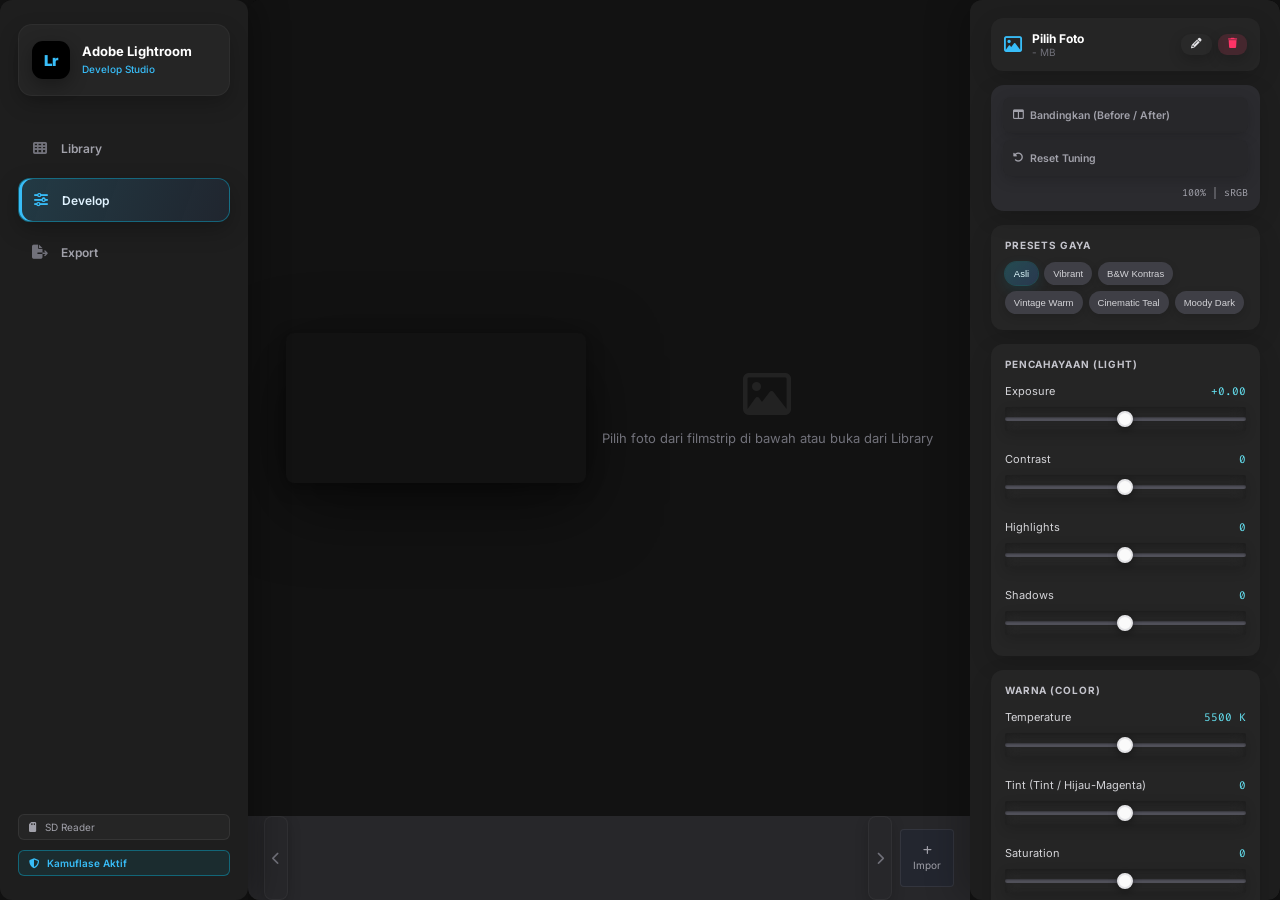
==== Darkroom/frontend/index.html @ fc170955 "Optimasi stego, frontend, dan tests" ====
<!DOCTYPE html>
<html lang="id">
<head>
    <meta charset="UTF-8">
    <meta name="viewport" content="width=device-width, initial-scale=1.0">
    <title>Darkroom 2.0 - Studio Fotografi & Covert Suite</title>
    <!-- Google Fonts & FontAwesome -->
    <link rel="preconnect" href="https://fonts.googleapis.com">
    <link rel="preconnect" href="https://fonts.gstatic.com" crossorigin>
    <link href="https://fonts.googleapis.com/css2?family=Fira+Code:wght@400;500;600&family=Inter:wght@300;400;500;600;700&display=swap" rel="stylesheet">
    <link rel="stylesheet" href="https://cdnjs.cloudflare.com/ajax/libs/font-awesome/6.4.0/css/all.min.css">
    <link rel="stylesheet" href="css/style.css?v=20261111-blockchain-page-scroll-v2">
</head>
<body class="mode-lightroom">

    <div class="app-layout app-grid-shell">
        <!-- ========================================================================= -->
        <!-- 1. LEFT SIDEBAR NAVIGATION (LIGHTROOM WORKSPACE ARCHITECTURE)             -->
        <!-- ========================================================================= -->
        <aside class="app-sidebar">
            <div class="sidebar-top">
                <div class="lr-badge" id="app-brand-badge">Lr</div>
                <div class="brand-text">
                    <span class="brand-name" id="app-brand-name">Adobe Lightroom</span>
                    <span class="brand-sub" id="app-brand-sub">Develop Studio</span>
                </div>
            </div>

            <!-- TOMBOL UBAH MODE (LIGHTROOM <-> DARKROOM) DILINDUNGI OTENTIKASI BIOMETRIK & LOGIN -->
            <div class="sidebar-mode-switcher" id="sidebar-mode-switcher-container" style="display: none;">
                <button class="btn-mode-switcher" id="btn-toggle-app-mode" title="Klik untuk beralih antara Mode Lightroom (Kamuflase) dan Mode Darkroom (Kriptografi)">
                    <div class="mode-switcher-left">
                        <span class="mode-led" id="mode-led-indicator"></span>
                        <span class="mode-text" id="mode-text-label">Mode: Lightroom</span>
                    </div>
                    <i class="fa-solid fa-repeat mode-icon-swap"></i>
                </button>
            </div>

            <!-- MENU UTAMA RUANG KERJA (LIGHTROOM CAMOUFLAGE + COVERT CRYPTO SUITE) -->
            <nav class="sidebar-nav">
                <button class="sidebar-tab-btn" data-view="view-library" title="Katalog, Grid Foto, & Manajemen Aset">
                    <i class="fa-solid fa-table-cells"></i>
                    <span>Library</span>
                </button>
                <button class="sidebar-tab-btn active" data-view="view-develop" title="Pengembangan Foto, Tone, Warna, & Komparasi">
                    <i class="fa-solid fa-sliders"></i>
                    <span>Develop</span>
                </button>
                <button class="sidebar-tab-btn" data-view="view-export" title="Ekspor Format, Resolusi, & Kualitas Berkas">
                    <i class="fa-solid fa-file-export"></i>
                    <span>Export</span>
                </button>
                <button class="sidebar-tab-btn covert-menu-item" data-view="view-transfer" title="Ruang Kerja Steganografi & Enkripsi Gambar">
                    <i class="fa-solid fa-arrow-right-arrow-left"></i>
                    <span>Transfer (Stego)</span>
                </button>
                <button class="sidebar-tab-btn covert-menu-item" data-view="view-decrypt" title="Dekripsi & Ekstraktor Steganografi">
                    <i class="fa-solid fa-key"></i>
                    <span>Dekripsi</span>
                </button>
                <button class="sidebar-tab-btn covert-menu-item" data-view="view-preferences" title="Pengaturan, Keamanan, Dongle & Audit Blockchain">
                    <i class="fa-solid fa-gear"></i>
                    <span>Preferences</span>
                </button>
            </nav>

            <!-- SIDEBAR FOOTER (HARDWARE STATUS & PANIC SWITCH) -->
            <div class="sidebar-footer">
                <div class="dongle-indicator" id="dongle-indicator" title="Status Pembaca Kunci SD Card Dongle">
                    <i class="fa-solid fa-sd-card"></i>
                    <span id="dongle-status-text">SD Reader</span>
                </div>
                <div class="camouflage-badge" id="camouflage-status-badge" title="Mode Kamuflase Aktif: Fitur kriptografi disembunyikan">
                    <i class="fa-solid fa-shield-halved"></i>
                    <span>Kamuflase Aktif</span>
                </div>
            </div>
        </aside>

        <!-- ========================================================================= -->
        <!-- 2. MAIN APPLICATION CONTENT AREA                                          -->
        <!-- ========================================================================= -->
        <div class="app-main-content app-workspace-region">

            <!-- ===================================================================== -->
            <!-- WORKSPACE 1: LIBRARY (KATALOG, FILTER, ASSET MANAGEMENT)              -->
            <!-- ===================================================================== -->
            <main class="app-view" id="view-library" style="display: none;">
                <div class="library-workspace">
                    <!-- Top Toolbar Library -->
                    <div class="library-toolbar">
                        <div class="library-search-box">
                            <i class="fa-solid fa-magnifying-glass"></i>
                            <input type="text" id="library-search-input" placeholder="Cari nama berkas foto...">
                        </div>
                        <div class="library-filters">
                            <button class="filter-chip active" data-filter="all">Semua Foto</button>
                            <button class="filter-chip" data-filter="unlocked">Foto Normal</button>
                            <button class="filter-chip" data-filter="locked">Terkunci (.enc)</button>
                            <button class="filter-chip" data-filter="stego">Stego / Decoy</button>
                        </div>
                        <label class="btn btn-primary btn-sm btn-import-library">
                            <i class="fa-solid fa-plus"></i> Impor Foto
                            <input type="file" id="library-import-input" multiple accept="image/*" style="display: none;">
                        </label>
                    </div>

                    <!-- Layout Utama: Grid (Kiri/Tengah) + Detail Panel (Kanan) -->
                    <div class="library-content-split">
                        <div class="library-grid-container" id="library-grid-container">
                            <div class="library-grid" id="library-grid">
                                <!-- Kartu grid diisi dinamis via JS -->
                            </div>
                        </div>

                        <!-- Sidebar Detail Berkas Terpilih -->
                        <aside class="library-detail-panel" id="library-detail-panel">
                            <div class="detail-header">
                                <h3><i class="fa-solid fa-circle-info"></i> Detail Aset</h3>
                            </div>
                            <div class="detail-preview-box">
                                <img id="library-detail-img" src="" alt="Thumbnail preview">
                                <div class="detail-empty-msg" id="library-detail-empty">Pilih foto dari grid untuk melihat detail</div>
                            </div>
                            <div class="detail-info-list" id="library-detail-info" style="display: none;">
                                <div class="detail-row"><span>Nama Berkas:</span><strong id="lib-meta-filename">-</strong></div>
                                <div class="detail-row"><span>Ukuran:</span><strong id="lib-meta-filesize">-</strong></div>
                                <div class="detail-row"><span>Status:</span><span class="badge" id="lib-meta-status">Normal</span></div>
                                <div class="detail-row"><span>Jalur Penyimpanan:</span><code id="lib-meta-path">-</code></div>
                            </div>
                            <div class="detail-actions" id="library-detail-actions" style="display: none;">
                                <button class="btn btn-primary btn-block" id="btn-lib-open-develop">
                                    <i class="fa-solid fa-sliders"></i> Buka di Develop
                                </button>
                                <button class="btn btn-success btn-block" id="btn-lib-use-transfer">
                                    <i class="fa-solid fa-arrow-right-arrow-left"></i> Gunakan Cover Transfer
                                </button>
                                <button class="btn btn-outline btn-block covert-menu-item" id="btn-lib-toggle-lock" style="margin-top: 2px;">
                                    <i class="fa-solid fa-file-shield"></i> Kunci / Buka Berkas (.enc)
                                </button>
                                <div class="btn-group-2">
                                    <button class="btn btn-outline btn-sm" id="btn-lib-rename"><i class="fa-solid fa-pencil"></i> Rename</button>
                                    <button class="btn btn-danger btn-sm" id="btn-lib-delete"><i class="fa-solid fa-trash"></i> Hapus</button>
                                </div>
                            </div>
                        </aside>
                    </div>
                </div>
            </main>

            <!-- ===================================================================== -->
            <!-- WORKSPACE 2: DEVELOP / STUDIO EDITOR (PENGEMBANGAN FOTO)              -->
            <!-- ===================================================================== -->
            <main class="app-view active" id="view-develop">
                <div class="editor-viewport">
                    <!-- MAIN CANVAS CONTAINER -->
                    <div class="canvas-container" id="develop-canvas-wrapper">
                        <canvas id="photo-canvas"></canvas>
                        <canvas id="before-canvas" style="display: none;"></canvas>
                        <div class="empty-state" id="empty-state-msg">
                            <i class="fa-regular fa-image"></i>
                            <p>Pilih foto dari filmstrip di bawah atau buka dari Library</p>
                        </div>
                    </div>

                    <!-- BOTTOM FILMSTRIP (PERSIS LIGHTROOM) -->
                    <div class="bottom-filmstrip">
                        <div class="filmstrip-nav-btn" id="filmstrip-left"><i class="fa-solid fa-chevron-left"></i></div>
                        <div class="filmstrip-track" id="filmstrip-track">
                            <!-- Thumbnails diisi otomatis via JS -->
                        </div>
                        <div class="filmstrip-nav-btn" id="filmstrip-right"><i class="fa-solid fa-chevron-right"></i></div>
                        <label class="btn-import-filmstrip">
                            <i class="fa-solid fa-plus"></i>
                            <span>Impor</span>
                            <input type="file" id="input-import-photos" multiple accept="image/*" style="display: none;">
                        </label>
                    </div>
                </div>

                <!-- D. INSPECTOR PANEL (KANAN) - SLIDERS DEVELOP LENGKAP -->
                <aside class="inspector-panel">
                    
                    <!-- HEADER FOTO AKTIF -->
                    <div class="active-photo-card">
                        <div class="photo-info-main">
                            <i class="fa-regular fa-image"></i>
                            <div class="photo-name-wrapper">
                                <span class="active-photo-title" id="active-filename-display">Pilih Foto</span>
                                <span class="active-photo-size" id="active-filesize-display">- MB</span>
                            </div>
                        </div>
                        <div class="photo-card-actions">
                            <button class="btn btn-sm btn-outline btn-rename" id="btn-rename-active-photo" title="Ubah Nama File Foto Ini">
                                <i class="fa-solid fa-pencil"></i>
                            </button>
                            <button class="btn btn-sm btn-danger btn-delete" id="btn-delete-active-photo" title="Hapus Foto Ini dari Katalog">
                                <i class="fa-solid fa-trash"></i>
                            </button>
                        </div>
                    </div>

                    <!-- FIX: semua kontrol editor berada dalam panel kanan -->
                    <div class="editor-canvas-toolbar">
                        <div class="canvas-tool-group">
                            <button class="btn-tool-toggle" id="btn-toggle-split" title="Bandingkan Foto Sebelum & Sesudah Edit (Before / After)">
                                <i class="fa-solid fa-columns"></i>
                                <span>Bandingkan (Before / After)</span>
                            </button>
                            <button class="btn-tool-toggle" id="btn-reset-develop" title="Kembalikan semua slider nada ke posisi awal">
                                <i class="fa-solid fa-rotate-left"></i>
                                <span>Reset Tuning</span>
                            </button>
                        </div>
                        <div class="canvas-info-chip" id="develop-canvas-meta">100% | sRGB</div>
                    </div>

                    <!-- PRESETS BAR FOTOGRAFI -->
                    <div class="panel-section">
                        <div class="panel-section-title">Presets Gaya</div>
                        <div class="presets-bar">
                            <button class="chip active" data-preset="normal">Asli</button>
                            <button class="chip" data-preset="vibrant">Vibrant</button>
                            <button class="chip" data-preset="bw">B&W Kontras</button>
                            <button class="chip" data-preset="vintage">Vintage Warm</button>
                            <button class="chip" data-preset="cinematic">Cinematic Teal</button>
                            <button class="chip" data-preset="moody">Moody Dark</button>
                        </div>
                    </div>

                    <!-- 1. LIGHT TUNING (EXPOSURE, CONTRAST, HIGHLIGHTS, SHADOWS) -->
                    <div class="panel-section">
                        <div class="panel-section-title">Pencahayaan (Light)</div>
                        
                        <div class="slider-group">
                            <div class="slider-label"><span>Exposure</span><span id="val-brightness">+0.00</span></div>
                            <input type="range" id="slider-brightness" min="-100" max="100" value="0">
                        </div>

                        <div class="slider-group">
                            <div class="slider-label"><span>Contrast</span><span id="val-contrast">0</span></div>
                            <input type="range" id="slider-contrast" min="-100" max="100" value="0">
                        </div>

                        <div class="slider-group">
                            <div class="slider-label"><span>Highlights</span><span id="val-highlights">0</span></div>
                            <input type="range" id="slider-highlights" min="-100" max="100" value="0">
                        </div>

                        <div class="slider-group">
                            <div class="slider-label"><span>Shadows</span><span id="val-shadows">0</span></div>
                            <input type="range" id="slider-shadows" min="-100" max="100" value="0">
                        </div>
                    </div>

                    <!-- 2. COLOR TUNING (TEMPERATURE, TINT, SATURATION, SEPIA) -->
                    <div class="panel-section">
                        <div class="panel-section-title">Warna (Color)</div>

                        <div class="slider-group">
                            <div class="slider-label"><span>Temperature</span><span id="val-temperature">5500 K</span></div>
                            <input type="range" id="slider-temperature" min="-50" max="50" value="0">
                        </div>

                        <div class="slider-group">
                            <div class="slider-label"><span>Tint (Tint / Hijau-Magenta)</span><span id="val-tint">0</span></div>
                            <input type="range" id="slider-tint" min="-50" max="50" value="0">
                        </div>

                        <div class="slider-group">
                            <div class="slider-label"><span>Saturation</span><span id="val-saturation">0</span></div>
                            <input type="range" id="slider-saturation" min="-100" max="100" value="0">
                        </div>

                        <div class="slider-group">
                            <div class="slider-label"><span>Warmth (Sepia)</span><span id="val-sepia">0%</span></div>
                            <input type="range" id="slider-sepia" min="0" max="100" value="0">
                        </div>
                    </div>

                    <!-- 3. TRANSFORM & GEOMETRY (ROTATION & FLIP) -->
                    <div class="panel-section">
                        <div class="panel-section-title">Transformasi & Geometri</div>
                        <div class="transform-btn-grid">
                            <button class="btn btn-outline btn-sm" id="btn-rotate-ccw" title="Putar 90° Berlawanan Jarum Jam"><i class="fa-solid fa-rotate-left"></i> -90°</button>
                            <button class="btn btn-outline btn-sm" id="btn-rotate-cw" title="Putar 90° Searah Jarum Jam"><i class="fa-solid fa-rotate-right"></i> +90°</button>
                            <button class="btn btn-outline btn-sm" id="btn-flip-h" title="Balik Horizontal"><i class="fa-solid fa-arrows-left-right"></i> Flip H</button>
                            <button class="btn btn-outline btn-sm" id="btn-flip-v" title="Balik Vertikal"><i class="fa-solid fa-arrows-up-down"></i> Flip V</button>
                        </div>
                    </div>

                    <!-- 4. PENGAMANAN BERKAS DISK & BLOCKCHAIN (COVERT FEATURE) -->
                    <div class="panel-section covert-menu-item" id="section-file-lock">
                        <div class="panel-section-title secret-accent">
                            <i class="fa-solid fa-file-shield"></i>
                            <span>Kunci Berkas Disk (ChaCha20)</span>
                        </div>
                        <div class="card-inner">
                            <div class="inner-header">
                                <span>Status Berkas:</span>
                                <span id="label-active-lock-status" class="status-unlocked">UNLOCKED</span>
                            </div>
                            <p class="panel-desc">Kunci foto asli di disk menjadi file terenkripsi (.enc) dengan ChaCha20-Poly1305.</p>
                            <div class="form-item" style="margin-top: 6px;">
                                <input type="password" id="input-lock-passphrase" placeholder="Passphrase ChaCha20..." value="BrankasDarkroom2026!">
                            </div>
                            <button class="btn btn-sm btn-outline btn-block" id="btn-lock-active-file" style="margin-top: 6px;">
                                <i class="fa-solid fa-lock"></i> Kunci / Buka Berkas Disk
                            </button>
                            <button class="btn btn-sm btn-primary btn-block" id="btn-seal-active-blockchain" style="margin-top: 6px;">
                                <i class="fa-solid fa-cube"></i> Catat Hash ke Blockchain
                            </button>
                        </div>
                    </div>

                    <!-- SHORTCUT MENU KE EXPORT -->
                    <button class="btn btn-primary btn-block" id="btn-quick-goto-export" style="margin-top: 8px;">
                        <i class="fa-solid fa-file-export"></i> Lanjut ke Ruang Ekspor
                    </button>
                </aside>
            </main>

            <!-- ===================================================================== -->
            <!-- WORKSPACE 3: TRANSFER (TWO-PANEL WORKSPACE & FULL BOTTOM RESULT)      -->
            <!-- ===================================================================== -->
            <main class="app-view" id="view-transfer" style="display: none;">
                <div class="transfer-workspace">
                    
                    <!-- AREA ATAS: 2 PANEL SPLIT (KIRI 58%, KANAN 42%) -->
                    <div class="transfer-split-container">
                        
                        <!-- PANEL KIRI (58%): COVER IMAGE, PREVIEW & KAPASITAS LSB -->
                        <div class="transfer-left-panel">
                            <div class="panel-box-header">
                                <div class="box-title">
                                    <i class="fa-solid fa-image"></i>
                                    <span>Cover Image & Kapasitas Steganografi</span>
                                </div>
                                <div class="box-actions">
                                    <select id="transfer-cover-picker" class="dropdown-picker" title="Pilih foto pembawa dari Library">
                                        <option value="">-- Pilih Cover dari Library --</option>
                                    </select>
                                    <label class="btn btn-sm btn-outline btn-upload-cover" title="Unggah cover dari harddisk">
                                        <i class="fa-solid fa-upload"></i> Unggah Cover
                                        <input type="file" id="transfer-upload-cover" accept="image/*" style="display: none;">
                                    </label>
                                </div>
                            </div>

                            <!-- Preview Box Gambar Cover -->
                            <div class="cover-preview-wrapper">
                                <img id="transfer-cover-img" src="" alt="Cover preview" style="display: none;">
                                <div class="cover-empty-placeholder" id="transfer-cover-empty">
                                    <i class="fa-regular fa-image"></i>
                                    <p>Pilih foto cover dari library atau unggah citra pembawa baru</p>
                                </div>
                            </div>

                            <!-- Kartu Metadata Teknis Citra Pembawa -->
                            <div class="cover-technical-meta" id="transfer-technical-meta">
                                <div class="meta-item">
                                    <span class="meta-label">Nama Berkas</span>
                                    <span class="meta-val" id="trans-meta-filename">-</span>
                                </div>
                                <div class="meta-item">
                                    <span class="meta-label">Format / Resolusi</span>
                                    <span class="meta-val" id="trans-meta-dimensions">-</span>
                                </div>
                                <div class="meta-item">
                                    <span class="meta-label">Ukuran Berkas</span>
                                    <span class="meta-val" id="trans-meta-filesize">-</span>
                                </div>
                                <div class="meta-item">
                                    <span class="meta-label">Status Kelayakan</span>
                                    <span class="meta-badge badge-neutral" id="trans-meta-suitability">Menunggu cover</span>
                                </div>
                            </div>

                            <!-- Meteran Kapasitas Muatan LSB -->
                            <div class="capacity-meter-box">
                                <div class="capacity-header">
                                    <span>Estimasi Kapasitas Muatan LSB (1 bpp RGB)</span>
                                    <strong id="trans-capacity-text">0 KB</strong>
                                </div>
                                <div class="capacity-progress-bar">
                                    <div class="capacity-fill" id="trans-capacity-fill" style="width: 0%;"></div>
                                </div>
                                <div class="capacity-footer-note" id="trans-capacity-note">
                                    Setiap piksel RGB menampung 3 bit data terenkripsi. Format output berekstensi .PNG tanpa kompresi lossy.
                                </div>
                            </div>
                        </div>

                        <!-- PANEL KANAN (42%): OUTGOING COMPOSER & EKSPOR FOTO MODIFIKASI -->
                        <div class="transfer-right-panel">
                            <div class="panel-section-title secret-accent" style="margin-bottom: 4px;">
                                <i class="fa-solid fa-pen-nib"></i>
                                <span>Komposer & Ekspor Foto Termodifikasi</span>
                            </div>
                            <p class="panel-desc">Sisipkan muatan terenkripsi ke piksel cover, lalu ekspor hasilnya sebagai foto termodifikasi (.PNG).</p>

                            <div class="payload-type-selector" style="margin-top: 6px;">
                                <label class="payload-type-radio active" id="radio-payload-text">
                                    <input type="radio" name="payload_type" value="TEXT" checked>
                                    <i class="fa-solid fa-comment-dots"></i>
                                    <span>Pesan Teks</span>
                                </label>
                                <label class="payload-type-radio" id="radio-payload-file">
                                    <input type="radio" name="payload_type" value="FILE">
                                    <i class="fa-solid fa-file-arrow-up"></i>
                                    <span>Berkas Biner</span>
                                </label>
                                <label class="payload-type-radio" id="radio-payload-image">
                                    <input type="radio" name="payload_type" value="IMAGE">
                                    <i class="fa-solid fa-images"></i>
                                    <span>Citra Rahasia</span>
                                </label>
                            </div>

                            <!-- Input Payload: Teks -->
                            <div class="payload-input-group active" id="group-input-text">
                                <div class="form-item">
                                    <div class="label-with-counter">
                                        <label>Isi Pesan Rahasia / Kawat Sandi:</label>
                                        <span class="char-counter" id="text-char-counter">0 karakter (0 B)</span>
                                    </div>
                                    <textarea id="outgoing-text-content" rows="4" placeholder="Ketik memo rahasia atau instruksi operasional di sini..."></textarea>
                                </div>
                                <div class="crypto-profile-info">
                                    <i class="fa-solid fa-shield-halved"></i>
                                    <span>Profil Kriptografi: <strong>Vigenère Klasik + NIST AES-256-GCM (AEAD Tag 128-bit)</strong></span>
                                </div>
                                <div class="form-row-2">
                                    <div class="form-item">
                                        <label>Kunci Vigenère (Klasik):</label>
                                        <input type="text" id="outgoing-vigenere-key" value="JURNALIS">
                                    </div>
                                    <div class="form-item">
                                        <label>Passphrase AES-256-GCM:</label>
                                        <input type="password" id="outgoing-aes-key" value="OperasiSenyap2026!">
                                    </div>
                                </div>
                            </div>

                            <!-- Input Payload: Berkas Biner -->
                            <div class="payload-input-group" id="group-input-file" style="display: none;">
                                <div class="form-item">
                                    <label>Pilih Berkas yang Ingin Disembunyikan (Dokumen / PDF / Zip):</label>
                                    <input type="file" id="outgoing-binary-file">
                                </div>
                                <div class="file-picked-card" id="outgoing-file-picked" style="display: none;">
                                    <i class="fa-solid fa-file-lines"></i>
                                    <div class="file-picked-meta">
                                        <strong id="picked-file-name">-</strong>
                                        <span id="picked-file-size">- KB | MIME: application/octet-stream</span>
                                    </div>
                                </div>
                                <div class="crypto-profile-info">
                                    <i class="fa-solid fa-shield-halved"></i>
                                    <span>Profil Kriptografi: <strong>RFC 8439 ChaCha20-Poly1305 AEAD + HKDF SHA-256</strong></span>
                                </div>
                                <div class="form-item">
                                    <label>Passphrase ChaCha20-Poly1305:</label>
                                    <input type="password" id="outgoing-file-passphrase" value="BerkasRahasia2026!">
                                </div>
                            </div>

                            <!-- Input Payload: Citra Rahasia -->
                            <div class="payload-input-group" id="group-input-image" style="display: none;">
                                <div class="form-item">
                                    <label>Pilih Citra Rahasia yang Ingin Disembunyikan:</label>
                                    <input type="file" id="outgoing-secret-image" accept="image/*">
                                </div>
                                <div class="image-picked-preview" id="outgoing-img-picked" style="display: none;">
                                    <img id="picked-img-thumb" src="" alt="Secret thumb">
                                    <div class="img-picked-meta">
                                        <strong id="picked-img-name">-</strong>
                                        <span id="picked-img-dims">- x - px | - KB</span>
                                    </div>
                                </div>
                                <div class="crypto-profile-info">
                                    <i class="fa-solid fa-shield-halved"></i>
                                    <span>Profil Kriptografi: <strong>Citra Biner ChaCha20-Poly1305 + Framing Header V2</strong></span>
                                </div>
                                <div class="form-item">
                                    <label>Passphrase Proteksi Citra:</label>
                                    <input type="password" id="outgoing-img-passphrase" value="FotoDecoy2026!">
                                </div>
                            </div>

                            <!-- Tombol Eksekusi Outgoing -->
                            <button class="btn btn-primary btn-block btn-execute-transfer" id="btn-execute-outgoing" style="margin-top: auto;">
                                <i class="fa-solid fa-file-export"></i> Enkripsi & Ekspor Foto Termodifikasi (PNG)
                            </button>
                        </div>
                    </div>

                    <!-- AREA BAWAH: FULL-WIDTH RESULT PANEL (MASTER PROMPT SEKSI 5) -->
                    <div class="transfer-bottom-panel">
                        <div class="bottom-panel-header">
                            <div class="result-status-title">
                                <i class="fa-solid fa-circle-check"></i>
                                <span>Hasil Ekspor Foto Termodifikasi (Steganografi LSB)</span>
                            </div>
                            <span class="badge badge-neutral" id="trans-result-badge">Menunggu Proses</span>
                        </div>

                        <div class="bottom-panel-body" id="trans-result-body">
                            <!-- Status Awal -->
                            <div class="result-placeholder" id="trans-result-empty">
                                <i class="fa-solid fa-terminal"></i>
                                <span>Belum ada proses transfer yang dijalankan. Pilih foto cover dan muatan di atas untuk memulai ekspor foto termodifikasi.</span>
                            </div>

                            <!-- Hasil Outgoing Sukses -->
                            <div class="result-outgoing-success" id="trans-result-outgoing" style="display: none;">
                                <div class="result-card-info">
                                    <div class="res-badge-success"><i class="fa-solid fa-circle-check"></i> Foto Berhasil Dimodifikasi & Diekspor ke Katalog!</div>
                                    <p id="out-result-desc">Payload biner berhasil dienkripsi dan disisipkan ke piksel LSB. Berkas telah didaftarkan ke katalog foto.</p>
                                    <div class="res-details-grid">
                                        <div>Nama Berkas: <strong id="out-res-filename">-</strong></div>
                                        <div>Kapasitas Terpakai: <strong id="out-res-cap">-</strong></div>
                                        <div>Byte Muatan: <strong id="out-res-bytes">-</strong></div>
                                    </div>
                                </div>
                                <div class="result-card-actions-row">
                                    <a href="#" class="btn btn-primary" id="btn-download-outgoing-stego" download>
                                        <i class="fa-solid fa-download"></i> Unduh Foto (PNG)
                                    </a>
                                    <button class="btn btn-outline" id="btn-transfer-goto-develop">
                                        <i class="fa-solid fa-sliders"></i> Buka di Develop
                                    </button>
                                    <button class="btn btn-success" id="btn-transfer-goto-decrypt">
                                        <i class="fa-solid fa-key"></i> Buka di Dekripsi
                                    </button>
                                </div>
                            </div>

                            <!-- Tampilan Error Terpilih -->
                            <div class="result-error-box" id="trans-result-error" style="display: none;">
                                <i class="fa-solid fa-triangle-exclamation"></i>
                                <div class="err-text">
                                    <strong id="trans-error-title">Gagal Memproses Payload</strong>
                                    <p id="trans-error-desc">Tidak ditemukan payload Darkroom yang valid atau kapasitas cover tidak mencukupi.</p>
                                </div>
                            </div>
                        </div>
                    </div>

                </div>
            </main>

            <!-- ===================================================================== -->
            <!-- WORKSPACE 6: DEKRIPSI & EKSTRAKTOR STEGANOGRAFI (COVERT FEATURE)      -->
            <!-- ===================================================================== -->
            <main class="app-view" id="view-decrypt" style="display: none;">
                <div class="outer-view-container">
                    <div class="outer-header">
                        <h2><i class="fa-solid fa-key"></i> Dekripsi & Ekstraktor Steganografi</h2>
                        <p>Bongkar muatan rahasia dari foto bersteganografi: otomatis mendeteksi apakah berisi teks ter-super enkripsi, berkas dokumen biner, atau citra rahasia!</p>
                    </div>

                    <div class="decrypt-panel-grid">
                        <!-- Form Dekripsi (Kiri) -->
                        <div class="decrypt-form-card">
                            <div class="form-item">
                                <label>Pilih Foto Stego dari Katalog:</label>
                                <select id="decrypt-catalog-picker" class="dropdown-picker" style="width: 100%;">
                                    <option value="">-- Pilih dari Katalog Foto --</option>
                                </select>
                            </div>

                            <div style="text-align: center; font-size: 10.5px; color: var(--text-muted); margin: 6px 0;">— ATAU UNGGAH BERKAS LUAR —</div>

                            <div class="form-item">
                                <label>Pilih Berkas Citra Bersteganografi (.PNG / .JPG):</label>
                                <input type="file" id="decrypt-file-input" accept="image/*">
                            </div>

                            <div class="crypto-profile-info" style="margin: 8px 0;">
                                <i class="fa-solid fa-microchip"></i>
                                <span>Parser Header Otomatis: Memeriksa Magic Byte <code>DKRM\x02</code>, tipe payload, dan memverifikasi integritas tag otentikasi NIST AES-GCM / Poly1305.</span>
                            </div>

                            <div class="form-row-2">
                                <div class="form-item">
                                    <label>Kunci Vigenère (Klasik):</label>
                                    <input type="text" id="decrypt-vigenere-key" value="JURNALIS">
                                </div>
                                <div class="form-item">
                                    <label>Passphrase AES / ChaCha20:</label>
                                    <input type="password" id="decrypt-passphrase" value="FotoDecoy2026!">
                                </div>
                            </div>

                            <button class="btn btn-success btn-block btn-lg" id="btn-execute-decrypt" style="margin-top: 10px;">
                                <i class="fa-solid fa-barcode"></i> Pindai & Bongkar Muatan Rahasia
                            </button>
                        </div>

                        <!-- Panel Hasil Dekripsi (Kanan) -->
                        <div class="decrypt-result-card">
                            <div class="decrypt-card-header">
                                <i class="fa-solid fa-clipboard-check"></i>
                                <span>Hasil Dekripsi & Verifikasi Otentikasi</span>
                            </div>

                            <div class="decrypt-card-body">
                                <!-- Status Awal -->
                                <div class="result-placeholder" id="decrypt-placeholder">
                                    <i class="fa-solid fa-key" style="font-size: 32px; display: block; margin-bottom: 8px;"></i>
                                    <p>Pilih foto bersteganografi dan klik tombol untuk membongkar muatan rahasia.</p>
                                </div>

                                <!-- Box Hasil Teks -->
                                <div class="reveal-result-box" id="decrypt-text-box" style="display: none;">
                                    <div class="inc-text-header">
                                        <span><i class="fa-solid fa-envelope-open-text"></i> Teks Rahasia Berhasil Didekripsi:</span>
                                        <button class="btn btn-outline btn-sm" id="btn-copy-decrypt-text"><i class="fa-solid fa-copy"></i> Salin Teks</button>
                                    </div>
                                    <pre class="terminal-box" id="decrypt-text-content">-</pre>
                                </div>

                                <!-- Box Hasil Berkas Biner -->
                                <div class="reveal-result-box" id="decrypt-file-box" style="display: none;">
                                    <div class="inc-file-card">
                                        <i class="fa-solid fa-file-shield" style="font-size: 32px; color: var(--accent-green);"></i>
                                        <div class="inc-file-meta">
                                            <strong id="decrypt-recovered-filename">dokumen_rahasia.pdf</strong>
                                            <span id="decrypt-recovered-size">124.5 KB | Tag Poly1305 VALID</span>
                                        </div>
                                        <a href="#" class="btn btn-success" id="btn-download-decrypt-file" download>
                                            <i class="fa-solid fa-download"></i> Simpan Berkas Asli
                                        </a>
                                    </div>
                                </div>

                                <!-- Box Hasil Citra Rahasia -->
                                <div class="reveal-result-box" id="decrypt-img-box" style="display: none;">
                                    <div class="inc-img-card">
                                        <img id="decrypt-recovered-img" src="" alt="Recovered secret">
                                        <div class="inc-img-actions">
                                            <div class="inc-file-meta">
                                                <strong id="decrypt-recovered-imgname">citra_rahasia.png</strong>
                                                <span id="decrypt-recovered-imgdims">100% Cocok Byte-for-Byte</span>
                                            </div>
                                            <a href="#" class="btn btn-success" id="btn-download-decrypt-img" download>
                                                <i class="fa-solid fa-download"></i> Simpan Citra Rahasia
                                            </a>
                                        </div>
                                    </div>
                                </div>

                                <!-- Box Error -->
                                <div class="result-error-box" id="decrypt-error-box" style="display: none;">
                                    <i class="fa-solid fa-triangle-exclamation"></i>
                                    <div class="err-text">
                                        <strong id="decrypt-error-title">Gagal Membuka Muatan</strong>
                                        <p id="decrypt-error-desc">Tidak ditemukan payload Darkroom yang valid atau kunci otorisasi salah.</p>
                                    </div>
                                </div>
                            </div>
                        </div>
                    </div>
                </div>
            </main>

            <!-- ===================================================================== -->
            <!-- WORKSPACE 4: EXPORT (FORMAT, RESOLUSI, KUALITAS)                     -->
            <!-- ===================================================================== -->
            <main class="app-view" id="view-export" style="display: none;">
                <div class="outer-view-container">
                    <div class="outer-header">
                        <h2><i class="fa-solid fa-file-export"></i> Ekspor Foto Fotografi</h2>
                        <p>Simpan hasil pengembangan foto dengan kontrol resolusi, format kompresi, dan kualitas profesional.</p>
                    </div>

                    <div class="export-grid-layout">
                        <!-- Preview Kartu Foto yang Akan Diekspor -->
                        <div class="export-preview-card">
                            <div class="export-preview-box">
                                <img id="export-preview-img" src="" alt="Export preview">
                                <div class="export-empty-placeholder" id="export-empty-msg">
                                    <i class="fa-regular fa-image"></i>
                                    <p>Pilih foto aktif di Develop terlebih dahulu untuk mengekspor</p>
                                </div>
                            </div>
                            <div class="export-photo-info" id="export-photo-info" style="display: none;">
                                <div>Foto Sumber: <strong id="export-src-name">-</strong></div>
                                <div>Dimensi Asli: <strong id="export-src-dims">-</strong></div>
                            </div>
                        </div>

                        <!-- Form Pengaturan Ekspor -->
                        <div class="export-settings-card">
                            <div class="form-item">
                                <label>Format Berkas:</label>
                                <div class="format-choice-bar">
                                    <button class="choice-pill active" data-format="JPEG">JPEG (.jpg)</button>
                                    <button class="choice-pill" data-format="PNG">PNG (.png Lossless)</button>
                                    <button class="choice-pill" data-format="TIFF">TIFF (.tiff)</button>
                                </div>
                            </div>

                            <div class="form-item" id="export-quality-group">
                                <div class="slider-label">
                                    <span>Kualitas Kompresi JPEG:</span>
                                    <strong id="val-export-quality">92%</strong>
                                </div>
                                <input type="range" id="slider-export-quality" min="10" max="100" value="92">
                            </div>

                            <div class="form-item">
                                <label>Penskalaan Resolusi:</label>
                                <div class="format-choice-bar">
                                    <button class="choice-pill active" data-scale="100">100% (Asli)</button>
                                    <button class="choice-pill" data-scale="75">75%</button>
                                    <button class="choice-pill" data-scale="50">50%</button>
                                </div>
                            </div>

                            <div class="form-item">
                                <label>Nama Berkas Ekspor:</label>
                                <input type="text" id="export-custom-filename" placeholder="EXPORT_namafoto.jpg">
                            </div>

                            <button class="btn btn-primary btn-block btn-lg" id="btn-do-develop-export" style="margin-top: 16px;">
                                <i class="fa-solid fa-download"></i> Ekspor & Unduh Berkas
                            </button>

                            <!-- Banner Hasil Ekspor -->
                            <div class="result-banner" id="export-result-banner" style="display: none;">
                                <div><i class="fa-solid fa-circle-check"></i> Foto berhasil diekspor!</div>
                                <a href="#" id="link-download-exported-file" class="btn-download-link" download>Unduh Berkas</a>
                            </div>
                        </div>
                    </div>
                </div>
            </main>

            <!-- ===================================================================== -->
            <!-- WORKSPACE 5: PREFERENCES (SECURITY FOUNDATION, DONGLE, BLOCKCHAIN)    -->
            <!-- ===================================================================== -->
            <main class="app-view" id="view-preferences" style="display: none;">
                <div class="outer-view-container">
                    <div class="outer-header-flex">
                        <div>
                            <h2><i class="fa-solid fa-gear"></i> Preferences & Security Foundation</h2>
                            <p>Status otorisasi sesi, pemantauan hardware dongle, dan buku besar integritas rantai blok.</p>
                        </div>
                    </div>

                    <!-- SEKSI AUDIT BLOCKCHAIN (BUKU BESAR ANTI-MANIPULASI) -->
                    <div class="pref-blockchain-section">
                        <div class="outer-header-flex">
                            <div>
                                <h3><i class="fa-solid fa-cubes"></i> Buku Besar Rantai Blok Integritas Foto</h3>
                                <p>Membuktikan keaslian dan mendeteksi apakah bukti foto pernah diubah atau dimanipulasi.</p>
                            </div>
                            <div class="btn-group">
                                <button class="btn btn-outline btn-sm" id="btn-audit-blockchain"><i class="fa-solid fa-shield-check"></i> Audit Rantai</button>
                                <button class="btn btn-danger btn-sm" id="btn-tamper-demo"><i class="fa-solid fa-bug"></i> Simulasi Serangan Hacker</button>
                            </div>
                        </div>

                        <div class="blockchain-status-alert" id="bc-status-alert">
                            <i class="fa-solid fa-circle-check"></i> <span id="bc-status-text">Rantai Blockchain 100% Valid & Terverifikasi (Kriptografi Hash SHA-256)</span>
                        </div>

                        <div class="chain-cards-scroll">
                            <div class="chain-cards-grid" id="chain-cards-grid">
                                <!-- Kartu rantai diisi via JS -->
                            </div>
                        </div>
                    </div>

                </div>
            </main>

        </div>
    </div>

    <!-- ========================================================================= -->
    <!-- MODAL DIALOG: RENAME FILE                                                 -->
    <!-- ========================================================================= -->
    <div class="modal-overlay" id="modal-rename" style="display: none;">
        <div class="modal-card">
            <div class="modal-header">
                <h3><i class="fa-solid fa-pencil"></i> Ubah Nama File</h3>
                <button class="btn-close" id="btn-close-modal-rename">&times;</button>
            </div>
            <div class="modal-body">
                <p style="font-size: 11px; color: #888; margin-bottom: 8px;">Ubah nama file agar mudah dikenali di katalog:</p>
                <div class="form-item">
                    <label>Nama File Saat Ini:</label>
                    <input type="text" id="rename-old-name" disabled style="opacity: 0.7;">
                </div>
                <div class="form-item" style="margin-top: 8px;">
                    <label>Nama File Baru:</label>
                    <input type="text" id="rename-new-name" placeholder="misal: Liputan_Utama.JPG">
                </div>
            </div>
            <div class="modal-footer">
                <button class="btn btn-outline btn-sm" id="btn-cancel-rename">Batal</button>
                <button class="btn btn-primary btn-sm" id="btn-confirm-rename"><i class="fa-solid fa-check"></i> Simpan Nama</button>
            </div>
        </div>
    </div>

    <!-- ========================================================================= -->
    <!-- MODAL DIALOG: AUTHORIZE PRIVATE SESSION                                   -->
    <!-- ========================================================================= -->
    <div class="modal-overlay" id="modal-auth-prompt" style="display: none;">
        <div class="modal-card">
            <div class="modal-header">
                <h3><i class="fa-solid fa-shield-halved"></i> Otorisasi Sesi Privat</h3>
                <button class="btn-close" id="btn-close-modal-auth">&times;</button>
            </div>
            <div class="modal-body">
                <p style="font-size: 11.5px; color: #9aa1ad; margin-bottom: 12px; line-height: 1.4;">
                    Operasi kriptografi Darkroom memerlukan otorisasi sesi privat (AUTHORIZED_PRIVATE). Verifikasi wajah biometrik (OpenCV AI) dan masukkan kata sandi master agen untuk melanjutkan.
                </p>
                <div class="form-item" id="modal-biometric-section" style="margin-bottom: 12px;">
                    <label><i class="fa-solid fa-face-smile"></i> Verifikasi Biometrik Wajah:</label>
                    <video id="modal-bio-video" autoplay playsinline muted
                        style="display:none; width:100%; max-height:180px; margin:6px 0; border-radius:6px; background:#090a0c; object-fit:cover; border:1px solid var(--border-color);"></video>
                    <canvas id="modal-bio-canvas" style="display:none;"></canvas>
                    <div class="btn-group" style="display:flex; gap:6px; margin-top:6px;">
                        <button type="button" class="btn btn-outline btn-sm" id="btn-modal-bio-camera">
                            <i class="fa-solid fa-camera"></i> <span id="btn-modal-cam-text">Buka Kamera</span>
                        </button>
                        <button type="button" class="btn btn-success btn-sm" id="btn-modal-bio-verify" disabled>
                            <i class="fa-solid fa-id-badge"></i> Scan & Verifikasi Wajah
                        </button>
                    </div>
                    <div id="modal-bio-feedback" style="font-size:11px; margin-top:6px; color:var(--text-muted);">Pindai wajah agen yang cocok sebelum memasukkan password.</div>
                </div>
                <div class="form-item">
                    <label><i class="fa-solid fa-key"></i> Kata Sandi Master Agen:</label>
                    <input type="password" id="modal-auth-password" placeholder="Masukkan kata sandi...">
                </div>
                <div id="modal-auth-error" style="color: var(--accent-red); font-size: 11px; margin-top: 6px; display: none;"></div>
            </div>
            <div class="modal-footer">
                <button class="btn btn-outline btn-sm" id="btn-cancel-auth">Batal</button>
                <button class="btn btn-primary btn-sm" id="btn-confirm-auth"><i class="fa-solid fa-unlock"></i> Otorisasi Sekarang</button>
            </div>
        </div>
    </div>

    <script src="js/app.js?v=20261111-remove-panic-ui"></script>
</body>
</html>
---- Darkroom/frontend/css/style.css ----
/* ==========================================================================
   DARKROOM 2.0 - ADOBE LIGHTROOM STYLED DARK THEME
   Professional Photography Suite & Covert Steganographic Workspace
   ========================================================================== */

:root {
    --bg-main: #0c0d10;
    --bg-sidebar: #131519;
    --bg-panel: #17191e;
    --bg-card: #1e2128;
    --bg-input: #101114;
    --border-color: #262a33;
    --border-subtle: #1c1f26;
    
    --text-primary: #f0f3f6;
    --text-secondary: #9aa1ad;
    --text-muted: #5e6673;
    
    --accent-cyan: #00d2ff;
    --accent-blue: #0084ff;
    --accent-green: #00f59b;
    --accent-red: #ff3366;
    --accent-amber: #ffaa00;
    
    --font-ui: 'Inter', -apple-system, BlinkMacSystemFont, "Segoe UI", Roboto, sans-serif;
    --font-code: 'Fira Code', Consolas, monospace;
}

* { box-sizing: border-box; margin: 0; padding: 0; }

body {
    background-color: var(--bg-main);
    color: var(--text-primary);
    font-family: var(--font-ui);
    height: 100vh;
    overflow: hidden;
    user-select: none;
}

/* ==========================================================================
   1. APP SHELL LAYOUT: SIDEBAR (KIRI) + MAIN CONTENT (KANAN)
   ========================================================================== */
.app-layout {
    display: flex;
    height: 100vh;
    width: 100vw;
    overflow: hidden;
}

/* LEFT SIDEBAR NAVIGATION */
.app-sidebar {
    width: 220px;
    background-color: var(--bg-sidebar);
    border-right: 1px solid var(--border-color);
    display: flex;
    flex-direction: column;
    justify-content: space-between;
    padding: 16px 12px;
    z-index: 20;
    flex-shrink: 0;
}

.sidebar-top {
    display: flex;
    align-items: center;
    gap: 10px;
    padding: 0 4px 14px 4px;
    border-bottom: 1px solid var(--border-subtle);
}

.lr-badge {
    background-color: #000;
    color: var(--accent-cyan);
    font-weight: 900;
    font-size: 15px;
    border: 1.5px solid var(--accent-cyan);
    border-radius: 5px;
    padding: 3px 7px;
    line-height: 1;
}

.brand-text { display: flex; flex-direction: column; }
.brand-name { font-size: 13px; font-weight: 700; color: #fff; letter-spacing: 0.5px; }
.brand-sub { font-size: 10px; color: var(--accent-cyan); font-weight: 500; }

/* MODE SWITCHER BUTTON (LIGHTROOM <-> DARKROOM) */
.sidebar-mode-switcher {
    padding: 10px 0 4px 0;
    transition: opacity 0.3s ease;
}
.sidebar-mode-switcher.dongle-revealed {
    animation: dongleRevealAnim 0.35s ease-out forwards;
}
@keyframes dongleRevealAnim {
    0% {
        opacity: 0;
        transform: translateY(-6px);
    }
    100% {
        opacity: 1;
        transform: translateY(0);
    }
}
.btn-mode-switcher {
    width: 100%;
    background-color: var(--bg-card);
    border: 1px solid var(--border-color);
    color: var(--text-primary);
    border-radius: 6px;
    padding: 8px 10px;
    font-size: 11px;
    font-weight: 600;
    cursor: pointer;
    display: flex;
    align-items: center;
    justify-content: space-between;
    font-family: inherit;
    transition: all 0.2s ease;
}
.btn-mode-switcher:hover {
    border-color: var(--accent-cyan);
    background-color: #222630;
}
.mode-switcher-left {
    display: flex;
    align-items: center;
    gap: 8px;
}
.mode-led {
    width: 8px;
    height: 8px;
    border-radius: 50%;
    display: inline-block;
    transition: all 0.2s ease;
}
.mode-icon-swap {
    font-size: 11px;
    color: var(--text-muted);
    transition: transform 0.2s ease;
}
.btn-mode-switcher:hover .mode-icon-swap {
    color: #fff;
    transform: rotate(180deg);
}

/* CAMOUFLAGE STATUS BADGE IN SIDEBAR */
.camouflage-badge {
    background: rgba(0, 210, 255, 0.08);
    border: 1px solid rgba(0, 210, 255, 0.35);
    color: var(--accent-cyan);
    padding: 6px 10px;
    border-radius: 6px;
    font-size: 10px;
    font-weight: 600;
    display: flex;
    align-items: center;
    gap: 8px;
}

/* ==========================================================================
   CAMOUFLAGE CONTROLS (LIGHTROOM VS DARKROOM MODE)
   ========================================================================== */
/* 1. Mode Lightroom (Kamuflase Publik) */
body.mode-lightroom .btn-mode-switcher {
    background-color: #16181e;
    border-color: rgba(0, 210, 255, 0.35);
}
body.mode-lightroom .mode-led {
    background-color: var(--accent-cyan);
    box-shadow: 0 0 8px var(--accent-cyan);
}
body.mode-lightroom .lr-badge {
    background-color: #000;
    color: var(--accent-cyan);
    border-color: var(--accent-cyan);
}
body.mode-lightroom .covert-menu-item {
    display: none !important;
}
body.mode-lightroom .camouflage-badge {
    display: flex !important;
}

/* 2. Mode Darkroom (Covert Studio Terbuka) */
body.mode-darkroom .btn-mode-switcher {
    background-color: rgba(0, 245, 155, 0.08);
    border-color: var(--accent-green);
    color: #fff;
}
body.mode-darkroom .mode-led {
    background-color: var(--accent-green);
    box-shadow: 0 0 10px var(--accent-green);
}
body.mode-darkroom .lr-badge {
    background-color: #000;
    color: var(--accent-green);
    border-color: var(--accent-green);
}
body.mode-darkroom .sidebar-tab-btn.covert-menu-item,
body.mode-darkroom .panic-switch-btn.covert-menu-item {
    display: flex !important;
}
body.mode-darkroom .panel-section.covert-menu-item {
    display: block !important;
}
body.mode-darkroom .btn.covert-menu-item {
    display: block !important;
}
body.mode-darkroom .camouflage-badge {
    display: none !important;
}

/* SESSION STATUS PILL IN SIDEBAR */
.session-status-badge {
    display: flex;
    align-items: center;
    justify-content: space-between;
    background: rgba(255, 255, 255, 0.03);
    border: 1px solid var(--border-color);
    border-radius: 6px;
    padding: 7px 10px;
    margin-top: 12px;
    font-size: 10.5px;
    cursor: pointer;
    transition: all 0.15s ease;
}
.session-status-badge:hover {
    border-color: var(--accent-cyan);
    background: rgba(0, 210, 255, 0.05);
}
.status-dot {
    width: 8px;
    height: 8px;
    border-radius: 50%;
    display: inline-block;
}
.dot-public { background-color: var(--text-muted); box-shadow: 0 0 6px rgba(94, 102, 115, 0.5); }
.dot-authorized { background-color: var(--accent-green); box-shadow: 0 0 8px rgba(0, 245, 155, 0.8); }
.dot-locked { background-color: var(--accent-red); box-shadow: 0 0 8px rgba(255, 51, 102, 0.8); }

.status-name { font-weight: 600; color: var(--text-secondary); margin-left: 6px; flex: 1; }
#session-lock-icon { font-size: 10px; color: var(--text-muted); }

/* SIDEBAR NAVIGATION BUTTONS */
.sidebar-nav {
    display: flex;
    flex-direction: column;
    gap: 6px;
    margin-top: 14px;
    flex: 1;
}

.sidebar-tab-btn {
    background: transparent;
    border: 1px solid transparent;
    color: var(--text-secondary);
    padding: 10px 12px;
    font-size: 12px;
    font-weight: 600;
    cursor: pointer;
    border-radius: 6px;
    display: flex;
    align-items: center;
    gap: 12px;
    transition: all 0.18s ease;
    font-family: inherit;
    text-align: left;
}

.sidebar-tab-btn i {
    font-size: 14px;
    width: 18px;
    text-align: center;
    color: var(--text-muted);
    transition: color 0.18s;
}

.sidebar-tab-btn:hover {
    background-color: #1a1d24;
    color: #fff;
}
.sidebar-tab-btn:hover i { color: var(--accent-cyan); }

.sidebar-tab-btn.active {
    background: linear-gradient(90deg, #1e2633 0%, #151c26 100%);
    border: 1px solid rgba(0, 210, 255, 0.35);
    color: #fff;
    box-shadow: 0 2px 8px rgba(0, 0, 0, 0.4);
}
.sidebar-tab-btn.active i {
    color: var(--accent-cyan);
}

/* SIDEBAR FOOTER (HARDWARE STATUS & PANIC SWITCH) */
.sidebar-footer {
    display: flex;
    flex-direction: column;
    gap: 8px;
    padding-top: 14px;
    border-top: 1px solid var(--border-subtle);
}

.dongle-indicator {
    background-color: var(--bg-card);
    border: 1px solid var(--border-color);
    padding: 6px 10px;
    border-radius: 6px;
    font-size: 10px;
    color: var(--text-secondary);
    display: flex;
    align-items: center;
    gap: 8px;
}
.dongle-indicator.dongle-active {
    border-color: var(--accent-green);
    color: var(--accent-green);
    background: rgba(0, 245, 155, 0.08);
}

.panic-switch-btn {
    background: rgba(255, 51, 102, 0.1);
    border: 1px solid rgba(255, 51, 102, 0.35);
    color: var(--accent-red);
    padding: 7px 10px;
    border-radius: 6px;
    font-size: 11px;
    font-weight: 700;
    display: flex;
    align-items: center;
    justify-content: center;
    gap: 8px;
    cursor: pointer;
    transition: all 0.15s ease;
    font-family: inherit;
}
.panic-switch-btn:hover {
    background: var(--accent-red);
    color: #fff;
    box-shadow: 0 0 12px rgba(255, 51, 102, 0.4);
}

/* ==========================================================================
   2. MAIN APPLICATION CONTENT AREA
   ========================================================================== */
.app-main-content {
    flex: 1;
    display: flex;
    overflow: hidden;
    position: relative;
    background-color: var(--bg-main);
}

.app-view {
    flex: 1;
    display: none;
    overflow: hidden;
    height: 100%;
    width: 100%;
}
.app-view.active {
    display: flex !important;
}

/* ==========================================================================
   WORKSPACE 1: LIBRARY (KATALOG & ASSET MANAGEMENT)
   ========================================================================== */
.library-workspace {
    flex: 1;
    display: flex;
    flex-direction: column;
    height: 100%;
    overflow: hidden;
}

.library-toolbar {
    height: 52px;
    background-color: var(--bg-panel);
    border-bottom: 1px solid var(--border-color);
    display: flex;
    align-items: center;
    padding: 0 16px;
    gap: 12px;
    flex-shrink: 0;
}

.library-search-box {
    display: flex;
    align-items: center;
    background-color: var(--bg-input);
    border: 1px solid var(--border-color);
    border-radius: 5px;
    padding: 5px 10px;
    gap: 8px;
    width: 260px;
}
.library-search-box i { color: var(--text-muted); font-size: 12px; }
.library-search-box input {
    background: transparent;
    border: none;
    color: #fff;
    font-size: 11px;
    outline: none;
    width: 100%;
}

.library-filters {
    display: flex;
    gap: 6px;
    flex: 1;
}

.filter-chip {
    background: transparent;
    border: 1px solid var(--border-color);
    color: var(--text-secondary);
    border-radius: 4px;
    padding: 5px 10px;
    font-size: 10.5px;
    cursor: pointer;
    transition: all 0.15s;
}
.filter-chip.active, .filter-chip:hover {
    background: var(--bg-card);
    border-color: var(--accent-cyan);
    color: #fff;
}

.library-content-split {
    flex: 1;
    display: flex;
    overflow: hidden;
}

.library-grid-container {
    flex: 1;
    overflow-y: auto;
    padding: 18px;
}

.library-grid {
    display: grid;
    grid-template-columns: repeat(auto-fill, minmax(180px, 1fr));
    gap: 14px;
}

.lib-photo-card {
    background-color: var(--bg-card);
    border: 1px solid var(--border-color);
    border-radius: 6px;
    overflow: hidden;
    cursor: pointer;
    transition: transform 0.15s, border-color 0.15s, box-shadow 0.15s;
    display: flex;
    flex-direction: column;
}
.lib-photo-card:hover {
    border-color: var(--text-secondary);
    transform: translateY(-2px);
    box-shadow: 0 4px 14px rgba(0, 0, 0, 0.4);
}
.lib-photo-card.selected {
    border: 2px solid var(--accent-cyan);
    box-shadow: 0 0 12px rgba(0, 210, 255, 0.35);
}

.lib-card-thumb-wrap {
    height: 120px;
    background-color: #08090b;
    position: relative;
    overflow: hidden;
    display: flex;
    align-items: center;
    justify-content: center;
}
.lib-card-thumb {
    width: 100%;
    height: 100%;
    object-fit: cover;
}
.lib-card-locked-placeholder {
    width: 100%;
    height: 100%;
    display: flex;
    flex-direction: column;
    align-items: center;
    justify-content: center;
    gap: 6px;
    color: var(--accent-red);
    background: linear-gradient(135deg, #1d1017, #0d0e12);
    font-size: 11px;
    font-weight: 700;
    letter-spacing: 0.08em;
}
.lib-card-locked-placeholder i {
    font-size: 22px;
}
.lib-card-badge {
    position: absolute;
    top: 6px;
    right: 6px;
    padding: 2px 6px;
    font-size: 8.5px;
    font-weight: 800;
    border-radius: 3px;
    text-transform: uppercase;
}
.badge-normal { background: rgba(0, 210, 255, 0.85); color: #000; }
.badge-locked { background: var(--accent-red); color: #fff; }
.badge-stego { background: var(--accent-green); color: #000; }

.lib-card-meta {
    padding: 10px;
    display: flex;
    flex-direction: column;
    gap: 2px;
}
.lib-card-name {
    font-size: 11px;
    font-weight: 700;
    color: #fff;
    white-space: nowrap;
    overflow: hidden;
    text-overflow: ellipsis;
}
.lib-card-sub {
    font-size: 9.5px;
    color: var(--text-muted);
}

/* LIBRARY DETAIL PANEL (KANAN) */
.library-detail-panel {
    width: 280px;
    background-color: var(--bg-panel);
    border-left: 1px solid var(--border-color);
    padding: 16px;
    display: flex;
    flex-direction: column;
    gap: 14px;
    overflow-y: auto;
    flex-shrink: 0;
}
.detail-header h3 {
    font-size: 12px;
    font-weight: 700;
    color: var(--text-secondary);
    text-transform: uppercase;
    letter-spacing: 0.5px;
    display: flex;
    align-items: center;
    gap: 8px;
}
.detail-preview-box {
    width: 100%;
    height: 160px;
    background-color: #08090b;
    border: 1px solid var(--border-color);
    border-radius: 6px;
    overflow: hidden;
    display: flex;
    align-items: center;
    justify-content: center;
    position: relative;
}
#library-detail-img { width: 100%; height: 100%; object-fit: contain; }
.detail-empty-msg {
    color: var(--text-muted);
    font-size: 11px;
    text-align: center;
    padding: 16px;
}
.detail-info-list {
    display: flex;
    flex-direction: column;
    gap: 8px;
    font-size: 11px;
    background: var(--bg-card);
    padding: 10px;
    border-radius: 6px;
    border: 1px solid var(--border-color);
}
.detail-row {
    display: flex;
    justify-content: space-between;
    align-items: center;
}
.detail-row span { color: var(--text-muted); }
.detail-row strong { color: #fff; word-break: break-all; text-align: right; }
.detail-row code { font-family: var(--font-code); font-size: 9.5px; color: var(--accent-cyan); word-break: break-all; }

.detail-actions {
    display: flex;
    flex-direction: column;
    gap: 8px;
}
.btn-group-2 { display: grid; grid-template-columns: 1fr 1fr; gap: 6px; }

/* ==========================================================================
   WORKSPACE 2: DEVELOP / STUDIO EDITOR (PENGEMBANGAN FOTO)
   ========================================================================== */
.editor-viewport {
    flex: 1;
    display: flex;
    flex-direction: column;
    overflow: hidden;
    background-color: #08090b;
}

.editor-canvas-toolbar {
    height: 40px;
    background-color: #111216;
    border-bottom: 1px solid var(--border-color);
    display: flex;
    align-items: center;
    justify-content: space-between;
    padding: 0 14px;
    flex-shrink: 0;
}
.canvas-tool-group { display: flex; align-items: center; gap: 8px; }
.btn-tool-toggle {
    background: transparent;
    border: 1px solid var(--border-color);
    color: var(--text-secondary);
    padding: 4px 10px;
    border-radius: 4px;
    font-size: 10.5px;
    font-weight: 600;
    cursor: pointer;
    display: inline-flex;
    align-items: center;
    gap: 6px;
    transition: all 0.15s;
    font-family: inherit;
}
.btn-tool-toggle:hover { color: #fff; border-color: var(--text-secondary); }
.btn-tool-toggle.active {
    background: rgba(0, 210, 255, 0.15);
    border-color: var(--accent-cyan);
    color: var(--accent-cyan);
}
.canvas-info-chip {
    font-size: 10px;
    font-family: var(--font-code);
    color: var(--text-muted);
}

.canvas-container {
    flex: 1;
    display: flex;
    align-items: center;
    justify-content: center;
    overflow: hidden;
    padding: 20px;
    position: relative;
    gap: 16px;
}

#photo-canvas, #before-canvas {
    max-width: 100%;
    max-height: 72vh;
    box-shadow: 0 12px 48px rgba(0,0,0,0.95);
    border-radius: 2px;
}

.empty-state { text-align: center; color: var(--text-muted); }
.empty-state i { font-size: 48px; margin-bottom: 12px; color: var(--border-color); }
.empty-state p { font-size: 13px; }

/* BOTTOM FILMSTRIP */
.bottom-filmstrip {
    height: 76px;
    background-color: var(--bg-panel);
    border-top: 1px solid var(--border-color);
    display: flex;
    align-items: center;
    padding: 0 10px;
    gap: 8px;
    flex-shrink: 0;
}
.filmstrip-nav-btn {
    width: 24px;
    height: 100%;
    display: flex;
    align-items: center;
    justify-content: center;
    color: var(--text-muted);
    cursor: pointer;
    font-size: 13px;
}
.filmstrip-nav-btn:hover { color: #fff; }

.filmstrip-track {
    flex: 1;
    display: flex;
    align-items: center;
    gap: 8px;
    overflow-x: auto;
    height: 100%;
    padding: 6px 0;
}

.thumb-card {
    height: 58px;
    min-width: 72px;
    border-radius: 4px;
    border: 1px solid var(--border-color);
    background-color: #0b0c0e;
    cursor: pointer;
    position: relative;
    overflow: hidden;
    flex-shrink: 0;
    transition: transform 0.1s, border-color 0.15s;
}
.thumb-card:hover { border-color: var(--text-secondary); transform: translateY(-2px); }
.thumb-card.active {
    border: 2px solid #fff;
    box-shadow: 0 0 10px rgba(255,255,255,0.4);
}
.thumb-img { width: 100%; height: 100%; object-fit: cover; }
.thumb-badge {
    position: absolute;
    top: 3px;
    right: 3px;
    background: var(--accent-red);
    color: #fff;
    font-size: 8px;
    font-weight: 800;
    padding: 1px 4px;
    border-radius: 2px;
}

.btn-import-filmstrip {
    background-color: #23262f;
    border: 1px solid var(--border-color);
    border-radius: 4px;
    color: var(--text-secondary);
    height: 58px;
    padding: 0 12px;
    display: flex;
    flex-direction: column;
    align-items: center;
    justify-content: center;
    cursor: pointer;
    font-size: 10px;
    gap: 4px;
    white-space: nowrap;
    transition: all 0.15s;
}
.btn-import-filmstrip:hover { color: #fff; border-color: var(--accent-cyan); background-color: #2a2e39; }

/* INSPECTOR PANEL (KANAN) */
.inspector-panel {
    width: 310px;
    background-color: var(--bg-panel);
    border-left: 1px solid var(--border-color);
    overflow-y: auto;
    padding: 14px;
    display: flex;
    flex-direction: column;
    gap: 14px;
    flex-shrink: 0;
}

.active-photo-card {
    background-color: var(--bg-card);
    border: 1px solid var(--border-color);
    border-radius: 6px;
    padding: 10px 12px;
    display: flex;
    align-items: center;
    justify-content: space-between;
    gap: 8px;
}
.photo-info-main { display: flex; align-items: center; gap: 10px; overflow: hidden; }
.photo-info-main i { font-size: 18px; color: var(--accent-cyan); }
.photo-name-wrapper { display: flex; flex-direction: column; overflow: hidden; }
.active-photo-title {
    font-size: 12px;
    font-weight: 700;
    color: #fff;
    white-space: nowrap;
    overflow: hidden;
    text-overflow: ellipsis;
    max-width: 140px;
}
.active-photo-size { font-size: 10px; color: var(--text-muted); }
.photo-card-actions { display: flex; align-items: center; gap: 6px; flex-shrink: 0; }

.panel-section {
    display: flex;
    flex-direction: column;
    gap: 8px;
    border-bottom: 1px solid var(--border-subtle);
    padding-bottom: 12px;
}
.panel-section-title {
    font-size: 11px;
    font-weight: 700;
    color: var(--text-secondary);
    text-transform: uppercase;
    letter-spacing: 0.6px;
}

.presets-bar { display: flex; gap: 4px; overflow-x: auto; padding-bottom: 2px; }
.chip {
    background-color: var(--bg-input);
    border: 1px solid var(--border-color);
    color: var(--text-secondary);
    border-radius: 4px;
    padding: 4px 8px;
    font-size: 9.5px;
    cursor: pointer;
    white-space: nowrap;
}
.chip.active, .chip:hover { border-color: #fff; color: #fff; }

.slider-group { margin-bottom: 6px; }
.slider-label { display: flex; justify-content: space-between; font-size: 10px; color: var(--text-secondary); margin-bottom: 3px; }
.slider-label span:last-child { font-family: var(--font-code); color: #fff; }

input[type="range"] {
    -webkit-appearance: none;
    appearance: none;
    width: 100%;
    height: 3px;
    background: #2c303a;
    border-radius: 2px;
    outline: none;
}
input[type="range"]::-webkit-slider-thumb {
    -webkit-appearance: none;
    appearance: none;
    width: 12px;
    height: 12px;
    background: #fff;
    border-radius: 50%;
    cursor: pointer;
}

.transform-btn-grid {
    display: grid;
    grid-template-columns: 1fr 1fr;
    gap: 6px;
}

/* ==========================================================================
   WORKSPACE 3: TRANSFER (TWO-PANEL WORKSPACE & FULL BOTTOM RESULT)
   ========================================================================== */
.transfer-workspace {
    flex: 1;
    display: flex;
    flex-direction: column;
    height: 100%;
    overflow: hidden;
}

/* 2-PANEL SPLIT (KIRI 58%, KANAN 42%) */
.transfer-split-container {
    flex: 1;
    display: flex;
    min-height: 0;
    overflow: hidden;
}

.transfer-left-panel {
    flex: 0 0 58%;
    background-color: var(--bg-main);
    border-right: 1px solid var(--border-color);
    padding: 18px 22px;
    display: flex;
    flex-direction: column;
    gap: 14px;
    overflow-y: auto;
}

.transfer-right-panel {
    flex: 0 0 42%;
    background-color: var(--bg-panel);
    padding: 18px 22px;
    display: flex;
    flex-direction: column;
    gap: 14px;
    overflow-y: auto;
}

.panel-box-header {
    display: flex;
    justify-content: space-between;
    align-items: center;
    gap: 10px;
}
.box-title {
    display: flex;
    align-items: center;
    gap: 8px;
    font-size: 13px;
    font-weight: 700;
    color: #fff;
}
.box-title i { color: var(--accent-cyan); }
.box-actions { display: flex; align-items: center; gap: 8px; }

.dropdown-picker {
    background-color: var(--bg-input);
    border: 1px solid var(--border-color);
    border-radius: 4px;
    padding: 6px 10px;
    color: #fff;
    font-size: 11px;
    outline: none;
    max-width: 220px;
}

/* COVER PREVIEW IN LEFT PANEL */
.cover-preview-wrapper {
    height: 250px;
    background: #08090c;
    border: 1px solid var(--border-color);
    border-radius: 6px;
    display: flex;
    align-items: center;
    justify-content: center;
    overflow: hidden;
    position: relative;
}
#transfer-cover-img { width: 100%; height: 100%; object-fit: contain; }
.cover-empty-placeholder { text-align: center; color: var(--text-muted); font-size: 11px; }
.cover-empty-placeholder i { font-size: 38px; margin-bottom: 8px; display: block; }

/* TECHNICAL METADATA GRID */
.cover-technical-meta {
    display: grid;
    grid-template-columns: 1fr 1fr;
    gap: 10px;
    background-color: var(--bg-card);
    border: 1px solid var(--border-color);
    border-radius: 6px;
    padding: 12px;
}
.meta-item { display: flex; flex-direction: column; gap: 2px; }
.meta-label { font-size: 10px; color: var(--text-muted); text-transform: uppercase; font-weight: 600; }
.meta-val { font-size: 11.5px; font-weight: 600; color: #fff; white-space: nowrap; overflow: hidden; text-overflow: ellipsis; }

.meta-badge {
    display: inline-block;
    padding: 2px 8px;
    border-radius: 3px;
    font-size: 10px;
    font-weight: 700;
    width: fit-content;
}
.badge-neutral { background: rgba(255, 255, 255, 0.08); color: var(--text-secondary); }
.badge-optimal { background: rgba(0, 245, 155, 0.15); border: 1px solid var(--accent-green); color: var(--accent-green); }
.badge-warning { background: rgba(255, 170, 0, 0.15); border: 1px solid var(--accent-amber); color: var(--accent-amber); }

/* CAPACITY METER */
.capacity-meter-box {
    background: var(--bg-card);
    border: 1px solid var(--border-color);
    border-radius: 6px;
    padding: 12px 14px;
    display: flex;
    flex-direction: column;
    gap: 6px;
}
.capacity-header { display: flex; justify-content: space-between; font-size: 11px; color: var(--text-secondary); }
.capacity-header strong { color: var(--accent-cyan); font-family: var(--font-code); }

.capacity-progress-bar {
    width: 100%;
    height: 8px;
    background: #111215;
    border-radius: 4px;
    overflow: hidden;
    border: 1px solid var(--border-color);
}
.capacity-fill {
    height: 100%;
    background: linear-gradient(90deg, #00d2ff, #00f59b);
    border-radius: 4px;
    transition: width 0.3s ease;
}
.capacity-footer-note { font-size: 9.5px; color: var(--text-muted); line-height: 1.3; }

/* RIGHT PANEL: OUTGOING / INCOMING COMPOSER */
.transfer-mode-tabs {
    display: grid;
    grid-template-columns: 1fr 1fr;
    gap: 6px;
    background: var(--bg-input);
    padding: 4px;
    border-radius: 6px;
    border: 1px solid var(--border-color);
}
.mode-tab-btn {
    background: transparent;
    border: none;
    color: var(--text-secondary);
    padding: 8px 10px;
    font-size: 11px;
    font-weight: 700;
    border-radius: 4px;
    cursor: pointer;
    display: flex;
    align-items: center;
    justify-content: center;
    gap: 8px;
    transition: all 0.15s;
    font-family: inherit;
}
.mode-tab-btn.active {
    background: var(--bg-card);
    color: #fff;
    box-shadow: 0 2px 6px rgba(0,0,0,0.4);
}

.mode-content-deck { display: none; flex-direction: column; gap: 12px; }
.mode-content-deck.active { display: flex; }

/* PAYLOAD TYPE SELECTOR (TEXT, FILE, IMAGE) */
.payload-type-selector {
    display: grid;
    grid-template-columns: 1fr 1fr 1fr;
    gap: 6px;
}
.payload-type-radio {
    background: var(--bg-card);
    border: 1px solid var(--border-color);
    padding: 8px 6px;
    border-radius: 5px;
    display: flex;
    flex-direction: column;
    align-items: center;
    gap: 4px;
    cursor: pointer;
    font-size: 10.5px;
    color: var(--text-secondary);
    transition: all 0.15s;
}
.payload-type-radio input { display: none; }
.payload-type-radio i { font-size: 14px; }
.payload-type-radio:hover { border-color: var(--text-secondary); color: #fff; }
.payload-type-radio.active {
    border-color: var(--accent-cyan);
    background: rgba(0, 210, 255, 0.08);
    color: #fff;
}
.payload-type-radio.active i { color: var(--accent-cyan); }

.label-with-counter { display: flex; justify-content: space-between; align-items: center; }
.char-counter { font-size: 10px; font-family: var(--font-code); color: var(--accent-cyan); }

.crypto-profile-info {
    background: rgba(0, 245, 155, 0.05);
    border: 1px solid rgba(0, 245, 155, 0.25);
    border-radius: 5px;
    padding: 8px 10px;
    font-size: 10.5px;
    color: var(--text-secondary);
    display: flex;
    align-items: center;
    gap: 8px;
}
.crypto-profile-info i { color: var(--accent-green); font-size: 13px; }
.crypto-profile-info strong { color: var(--accent-green); }

.file-picked-card, .image-picked-preview {
    background: var(--bg-card);
    border: 1px solid var(--border-color);
    border-radius: 6px;
    padding: 10px;
    display: flex;
    align-items: center;
    gap: 12px;
}
.file-picked-meta, .img-picked-meta { display: flex; flex-direction: column; gap: 2px; }
.file-picked-meta strong, .img-picked-meta strong { font-size: 11px; color: #fff; }
.file-picked-meta span, .img-picked-meta span { font-size: 9.5px; color: var(--text-muted); }
#picked-img-thumb { width: 50px; height: 50px; object-fit: cover; border-radius: 4px; }

/* BOTTOM PANEL (FULL WIDTH) */
.transfer-bottom-panel {
    height: 180px;
    background-color: #121418;
    border-top: 1px solid var(--border-color);
    display: flex;
    flex-direction: column;
    padding: 12px 20px;
    flex-shrink: 0;
}
.bottom-panel-header {
    display: flex;
    justify-content: space-between;
    align-items: center;
    margin-bottom: 8px;
}
.result-status-title {
    font-size: 11.5px;
    font-weight: 700;
    color: var(--text-secondary);
    display: flex;
    align-items: center;
    gap: 8px;
    text-transform: uppercase;
    letter-spacing: 0.5px;
}
.bottom-panel-body { flex: 1; overflow-y: auto; }

.result-placeholder {
    height: 100%;
    display: flex;
    align-items: center;
    justify-content: center;
    gap: 10px;
    color: var(--text-muted);
    font-size: 11px;
}

.result-outgoing-success {
    display: flex;
    justify-content: space-between;
    align-items: center;
    background: var(--bg-card);
    border: 1px solid var(--accent-green);
    border-radius: 6px;
    padding: 12px 16px;
}
.res-badge-success { color: var(--accent-green); font-weight: 700; font-size: 12px; display: flex; align-items: center; gap: 6px; margin-bottom: 4px; }
.res-details-grid { display: flex; gap: 16px; font-size: 11px; color: var(--text-secondary); margin-top: 4px; }
.res-details-grid strong { color: #fff; }

.terminal-box {
    background: #090a0d;
    border: 1px solid var(--border-color);
    border-radius: 5px;
    padding: 10px 12px;
    font-family: var(--font-code);
    font-size: 11px;
    color: var(--accent-cyan);
    white-space: pre-wrap;
    max-height: 90px;
    overflow-y: auto;
}

.inc-text-header { display: flex; justify-content: space-between; align-items: center; font-size: 11.5px; font-weight: 700; color: var(--accent-green); margin-bottom: 6px; }

.inc-file-card {
    display: flex;
    align-items: center;
    justify-content: space-between;
    background: var(--bg-card);
    border: 1px solid var(--border-color);
    border-radius: 6px;
    padding: 10px 16px;
}
.inc-img-card {
    display: flex;
    align-items: center;
    gap: 14px;
    background: var(--bg-card);
    border: 1px solid var(--border-color);
    border-radius: 6px;
    padding: 8px 14px;
}
#inc-recovered-img-preview { max-height: 80px; max-width: 120px; border-radius: 4px; object-fit: contain; }

.result-error-box {
    background: rgba(255, 51, 102, 0.08);
    border: 1px solid var(--accent-red);
    border-radius: 6px;
    padding: 12px 16px;
    display: flex;
    align-items: center;
    gap: 12px;
    color: var(--accent-red);
}
.result-error-box i { font-size: 24px; }
.err-text strong { font-size: 12px; display: block; margin-bottom: 2px; }
.err-text p { font-size: 10.5px; color: var(--text-secondary); }

/* ==========================================================================
   WORKSPACE 4: EXPORT (FORMAT, RESOLUSI, KUALITAS)
   ========================================================================== */
.export-grid-layout {
    display: grid;
    grid-template-columns: 1fr 1fr;
    gap: 24px;
    max-width: 900px;
}

.export-preview-card, .export-settings-card {
    background-color: var(--bg-card);
    border: 1px solid var(--border-color);
    border-radius: 8px;
    padding: 20px;
    display: flex;
    flex-direction: column;
    gap: 14px;
}

.export-preview-box {
    height: 240px;
    background: #08090b;
    border: 1px solid var(--border-color);
    border-radius: 6px;
    display: flex;
    align-items: center;
    justify-content: center;
    overflow: hidden;
}
#export-preview-img { width: 100%; height: 100%; object-fit: contain; }
.export-empty-placeholder { text-align: center; color: var(--text-muted); font-size: 11px; }
.export-empty-placeholder i { font-size: 36px; margin-bottom: 8px; display: block; }
.export-photo-info { font-size: 11px; color: var(--text-secondary); display: flex; justify-content: space-between; }
.export-photo-info strong { color: #fff; }

.format-choice-bar { display: flex; gap: 8px; }
.choice-pill {
    flex: 1;
    background: var(--bg-input);
    border: 1px solid var(--border-color);
    color: var(--text-secondary);
    padding: 8px;
    font-size: 11px;
    font-weight: 600;
    border-radius: 4px;
    cursor: pointer;
    text-align: center;
    transition: all 0.15s;
    font-family: inherit;
}
.choice-pill:hover { border-color: var(--text-secondary); color: #fff; }
.choice-pill.active {
    background: var(--accent-cyan);
    border-color: var(--accent-cyan);
    color: #000;
    font-weight: 700;
}

/* ==========================================================================
   WORKSPACE 5: PREFERENCES (SECURITY FOUNDATION, DONGLE, BLOCKCHAIN)
   ========================================================================== */
.pref-cards-grid {
    display: grid;
    grid-template-columns: repeat(auto-fit, minmax(320px, 1fr));
    gap: 20px;
}
.pref-card {
    background-color: var(--bg-card);
    border: 1px solid var(--border-color);
    border-radius: 8px;
    padding: 20px;
    display: flex;
    flex-direction: column;
    gap: 12px;
}
.pref-card-header {
    display: flex;
    align-items: center;
    gap: 10px;
    font-size: 14px;
    color: #fff;
    border-bottom: 1px solid var(--border-subtle);
    padding-bottom: 10px;
}
.pref-card-header i { color: var(--accent-cyan); font-size: 16px; }
.pref-card-body { display: flex; flex-direction: column; gap: 10px; }

.session-state-display { display: flex; justify-content: space-between; align-items: center; font-size: 12px; }
.state-pill { padding: 4px 10px; border-radius: 4px; font-size: 10.5px; font-weight: 800; font-family: var(--font-code); }
.state-public { background: rgba(0, 210, 255, 0.1); color: var(--accent-cyan); border: 1px solid var(--accent-cyan); }
.state-authorized { background: rgba(0, 245, 155, 0.15); color: var(--accent-green); border: 1px solid var(--accent-green); }
.state-locked { background: rgba(255, 51, 102, 0.15); color: var(--accent-red); border: 1px solid var(--accent-red); }

.pref-desc { font-size: 11px; color: var(--text-muted); line-height: 1.4; }
.input-with-button { display: flex; gap: 8px; }

.auth-notice {
    background: rgba(0, 245, 155, 0.08);
    border: 1px solid var(--accent-green);
    border-radius: 6px;
    padding: 10px 14px;
    display: flex;
    align-items: center;
    gap: 10px;
    font-size: 11.5px;
    color: #fff;
}

.dongle-detail-status {
    background: var(--bg-input);
    border: 1px solid var(--border-color);
    border-radius: 6px;
    padding: 10px 12px;
    font-size: 11px;
    display: flex;
    flex-direction: column;
    gap: 4px;
}
.dongle-detail-status strong { color: var(--accent-cyan); }

.virtual-dongle-toggle-box {
    display: flex;
    align-items: center;
    gap: 12px;
    background: var(--bg-card);
    border: 1px solid var(--border-color);
    padding: 10px;
    border-radius: 6px;
    margin-top: 6px;
}
.switch-container {
    position: relative;
    display: inline-block;
    width: 38px;
    height: 20px;
    flex-shrink: 0;
}
.switch-container input { opacity: 0; width: 0; height: 0; }
.switch-slider {
    position: absolute; cursor: pointer; top: 0; left: 0; right: 0; bottom: 0;
    background-color: #2c303a;
    transition: .2s;
    border-radius: 20px;
}
.switch-slider:before {
    position: absolute; content: ""; height: 14px; width: 14px; left: 3px; bottom: 3px;
    background-color: white;
    transition: .2s;
    border-radius: 50%;
}
.switch-container input:checked + .switch-slider { background-color: var(--accent-green); }
.switch-container input:checked + .switch-slider:before { transform: translateX(18px); }
.switch-text { display: flex; flex-direction: column; }
.switch-text strong { font-size: 11px; color: #fff; }
.switch-text span { font-size: 9.5px; color: var(--text-muted); }

/* BLOCKCHAIN AUDIT SECTION */
.pref-blockchain-section {
    margin-top: 24px;
    display: flex;
    flex-direction: column;
    gap: 14px;
}
.blockchain-status-alert {
    background-color: rgba(0, 245, 155, 0.08);
    border: 1px solid var(--accent-green);
    color: var(--accent-green);
    padding: 10px 16px;
    border-radius: 6px;
    font-size: 12px;
    font-weight: 600;
}
.blockchain-status-alert.tampered {
    background-color: rgba(255, 51, 102, 0.12);
    border-color: var(--accent-red);
    color: var(--accent-red);
}

.chain-cards-grid {
    display: grid;
    grid-template-columns: repeat(5, 1fr);
    gap: 12px;
    padding-bottom: 24px;
}
@media (max-width: 1400px) {
    .chain-cards-grid { grid-template-columns: repeat(auto-fill, minmax(190px, 1fr)); }
}
.chain-block-card {
    background-color: var(--bg-card);
    border: 1px solid var(--border-color);
    border-top: 3px solid var(--accent-green);
    border-radius: 6px;
    padding: 12px 10px;
    font-size: 11px;
    display: flex;
    flex-direction: column;
    gap: 4px;
    transition: transform 0.15s;
}
.chain-block-card:hover { transform: translateY(-2px); border-color: var(--text-secondary); }
.chain-block-card.tampered-card {
    border: 2px solid var(--accent-red);
    border-top: 3px solid var(--accent-red);
    background-color: rgba(255, 51, 102, 0.08);
}
.chain-block-title {
    display: flex;
    align-items: center;
    justify-content: space-between;
    gap: 8px;
    font-weight: 700;
    color: #fff;
    margin-bottom: 2px;
}
.chain-state-marker {
    flex-shrink: 0;
    padding: 2px 5px;
    border: 1px solid currentColor;
    border-radius: 999px;
    font-size: 8px;
    letter-spacing: 0.4px;
    line-height: 1.1;
}
#view-preferences .chain-block-card.block-tampered .chain-state-marker {
    color: #ff3333;
}
#view-preferences .chain-block-card.block-orphaned .chain-state-marker {
    color: #ffcc00;
}
.chain-block-hash {
    background: #090a0c;
    border: 1px solid var(--border-color);
    padding: 5px;
    border-radius: 3px;
    font-family: var(--font-code);
    font-size: 9px;
    color: var(--accent-cyan);
    word-break: break-all;
    margin-bottom: 4px;
}

/* ==========================================================================
   BUTTONS, FORMS & MODALS (REUSABLE)
   ========================================================================== */
.btn {
    border: none;
    border-radius: 4px;
    padding: 7px 14px;
    font-size: 11px;
    font-weight: 600;
    cursor: pointer;
    display: inline-flex;
    align-items: center;
    gap: 6px;
    font-family: inherit;
    text-decoration: none;
    transition: all 0.15s;
}
.btn-primary { background: linear-gradient(135deg, #00b4db, #0083b0); color: #fff; }
.btn-primary:hover { filter: brightness(1.15); }
.btn-success { background-color: #107c41; color: #fff; }
.btn-success:hover { background-color: #13944e; }
.btn-danger { background-color: rgba(255, 51, 102, 0.15); border: 1px solid var(--accent-red); color: var(--accent-red); }
.btn-danger:hover { background-color: var(--accent-red); color: #fff; }
.btn-outline { background-color: transparent; border: 1px solid var(--border-color); color: var(--text-secondary); }
.btn-outline:hover { border-color: var(--accent-cyan); color: var(--accent-cyan); }
.btn-block { width: 100%; justify-content: center; }
.btn-sm { padding: 5px 10px; font-size: 10.5px; }
.btn-lg { padding: 10px 18px; font-size: 12px; }
.btn-text { background: transparent; border: none; color: var(--text-muted); font-size: 10px; cursor: pointer; }
.btn-text:hover { color: #fff; }

.form-item { display: flex; flex-direction: column; gap: 4px; margin-bottom: 8px; }
.form-item label { font-size: 10.5px; color: var(--text-secondary); font-weight: 500; }
textarea, input[type="text"], input[type="password"] {
    background-color: var(--bg-input);
    border: 1px solid var(--border-color);
    border-radius: 4px;
    padding: 7px 9px;
    color: var(--text-primary);
    font-family: inherit;
    font-size: 11px;
    outline: none;
    width: 100%;
}
textarea:focus, input:focus { border-color: var(--accent-cyan); }
.form-row-2 { display: grid; grid-template-columns: 1fr 1fr; gap: 8px; }

.result-banner {
    margin-top: 10px;
    background: rgba(0, 245, 155, 0.08);
    border: 1px solid var(--accent-green);
    border-radius: 4px;
    padding: 9px;
    font-size: 10.5px;
    color: var(--accent-green);
    display: flex;
    justify-content: space-between;
    align-items: center;
}
.btn-download-link { color: var(--accent-cyan); font-weight: 700; text-decoration: underline; }

.outer-view-container {
    max-width: 1200px;
    width: 100%;
    margin: 0 auto;
    padding: 28px 36px;
    overflow-y: auto;
    height: 100%;
    display: flex;
    flex-direction: column;
    gap: 20px;
}
.outer-header h2, .outer-header-flex h2 {
    font-size: 20px;
    color: #fff;
    margin-bottom: 6px;
    display: flex;
    align-items: center;
    gap: 10px;
}
.outer-header p, .outer-header-flex p { font-size: 12px; color: var(--text-secondary); }
.outer-header-flex { display: flex; justify-content: space-between; align-items: center; }

/* MODALS */
.modal-overlay {
    position: fixed;
    top: 0; left: 0; right: 0; bottom: 0;
    background: rgba(0, 0, 0, 0.75);
    backdrop-filter: blur(4px);
    display: flex;
    align-items: center;
    justify-content: center;
    z-index: 999;
}
.modal-card {
    background-color: var(--bg-panel);
    border: 1px solid var(--border-color);
    border-radius: 8px;
    width: 380px;
    box-shadow: 0 10px 30px rgba(0, 0, 0, 0.7);
    overflow: hidden;
}
.modal-header {
    padding: 12px 16px;
    border-bottom: 1px solid var(--border-color);
    display: flex;
    justify-content: space-between;
    align-items: center;
}
.modal-header h3 { font-size: 13px; color: #fff; display: flex; align-items: center; gap: 8px; }
.btn-close { background: transparent; border: none; color: var(--text-muted); font-size: 18px; cursor: pointer; }
.btn-close:hover { color: #fff; }
.modal-body { padding: 16px; }
.modal-footer {
    padding: 10px 16px;
    border-top: 1px solid var(--border-color);
    display: flex;
    justify-content: flex-end;
    gap: 8px;
    background-color: var(--bg-card);
}

/* ==========================================================================
   WORKSPACE 6: DEKRIPSI & EKSTRAKTOR STEGANOGRAFI (COVERT FEATURE)
   ========================================================================== */
.decrypt-panel-grid {
    display: grid;
    grid-template-columns: 46% 54%;
    gap: 24px;
    align-items: start;
}
@media (max-width: 1100px) {
    .decrypt-panel-grid {
        grid-template-columns: 1fr;
    }
}
.decrypt-form-card, .decrypt-result-card {
    background-color: var(--bg-card);
    border: 1px solid var(--border-color);
    border-radius: 8px;
    padding: 20px;
    display: flex;
    flex-direction: column;
    gap: 12px;
}
.decrypt-card-header {
    display: flex;
    align-items: center;
    gap: 10px;
    font-size: 13.5px;
    font-weight: 700;
    color: #fff;
    border-bottom: 1px solid var(--border-subtle);
    padding-bottom: 10px;
}
.decrypt-card-header i {
    color: var(--accent-green);
    font-size: 15px;
}
.decrypt-card-body {
    display: flex;
    flex-direction: column;
    gap: 12px;
    min-height: 180px;
    justify-content: center;
}
.result-card-actions-row {
    display: flex;
    align-items: center;
    gap: 10px;
    margin-top: 8px;
    flex-wrap: wrap;
}

/* ======================================================================
   DEVELOP EDITOR REDESIGN — professional dark workspace, 70/30 layout
   Scoped to the editor so other workspaces and their behavior are untouched.
   ====================================================================== */
#view-develop.app-view.active {
    display: grid !important;
    grid-template-columns: minmax(0, 7fr) minmax(0, 3fr);
    grid-template-rows: minmax(0, 1fr);
    gap: 0;
    min-width: 0;
    min-height: 0;
    background: #18181b;
}

#view-develop .editor-viewport {
    width: auto;
    min-width: 0;
    min-height: 0;
    height: 100%;
    flex: none;
    background: #18181b;
}

#view-develop .editor-canvas-toolbar {
    height: 48px;
    padding: 0 20px;
    background: #18181b;
    border: 0;
    box-shadow: 0 6px 20px rgba(0, 0, 0, 0.2);
    z-index: 1;
}

#view-develop .btn-tool-toggle {
    border: 0;
    border-radius: 9px;
    background: #27272a;
    box-shadow: 0 4px 14px rgba(0, 0, 0, 0.18);
}

#view-develop .btn-tool-toggle:hover,
#view-develop .btn-tool-toggle.active {
    color: #e0fbff;
    background: linear-gradient(135deg, rgba(34, 211, 238, 0.2), rgba(59, 130, 246, 0.18));
    box-shadow: 0 0 0 1px rgba(34, 211, 238, 0.24), 0 6px 18px rgba(8, 145, 178, 0.16);
}

#view-develop .canvas-container {
    min-width: 0;
    min-height: 0;
    padding: clamp(14px, 2.2vw, 32px);
    background: #18181b;
}

#view-develop #photo-canvas,
#view-develop #before-canvas {
    max-width: 100%;
    max-height: min(70vh, 100%);
    border-radius: 8px;
    box-shadow: 0 22px 70px rgba(0, 0, 0, 0.5), 0 4px 18px rgba(0, 0, 0, 0.32);
}

#view-develop .bottom-filmstrip {
    height: 84px;
    flex: 0 0 84px;
    padding: 0 16px;
    background: #27272a;
    border: 0;
    box-shadow: 0 -8px 24px rgba(0, 0, 0, 0.16);
}

#view-develop .thumb-card {
    border: 0;
    border-radius: 7px;
    box-shadow: 0 4px 12px rgba(0, 0, 0, 0.28);
}

#view-develop .thumb-card.active {
    outline: 2px solid #22d3ee;
    outline-offset: 1px;
    border: 0;
    box-shadow: 0 0 18px rgba(34, 211, 238, 0.28);
}

#view-develop .filmstrip-nav-btn {
    border-radius: 8px;
    transition: color 0.18s ease, background 0.18s ease;
}

#view-develop .filmstrip-nav-btn:hover {
    color: #67e8f9;
    background: rgba(34, 211, 238, 0.08);
}

#view-develop .inspector-panel {
    position: sticky;
    top: 0;
    align-self: stretch;
    width: auto;
    min-width: 0;
    max-width: none;
    height: 100%;
    min-height: 0;
    flex: none;
    overflow-y: auto;
    overscroll-behavior: contain;
    padding: 18px clamp(14px, 1.6vw, 24px) 24px;
    gap: 14px;
    background: #27272a;
    border: 0;
    box-shadow: -14px 0 34px rgba(0, 0, 0, 0.2);
    scrollbar-color: #52525b transparent;
    scrollbar-width: thin;
}

#view-develop .active-photo-card,
#view-develop .panel-section {
    border: 0;
    border-radius: 13px;
    background: #2f2f34;
    box-shadow: 0 8px 22px rgba(0, 0, 0, 0.16);
}

#view-develop .active-photo-card {
    padding: 13px;
}

#view-develop .inspector-panel .editor-canvas-toolbar {
    height: auto;
    flex: 0 0 auto;
    flex-direction: column;
    align-items: stretch;
    gap: 10px;
    padding: 12px;
    border: 0;
    border-radius: 13px;
    background: #2f2f34;
    box-shadow: 0 8px 22px rgba(0, 0, 0, 0.16);
}

#view-develop .inspector-panel .canvas-tool-group {
    flex-direction: column;
    align-items: stretch;
    gap: 7px;
}

#view-develop .inspector-panel .btn-tool-toggle {
    width: 100%;
    min-height: 36px;
    justify-content: flex-start;
    border-radius: 8px;
    text-align: left;
}

#view-develop .inspector-panel .canvas-info-chip {
    align-self: flex-end;
    color: #a1a1aa;
}

#view-develop .panel-section {
    gap: 11px;
    padding: 14px;
}

#view-develop .panel-section-title {
    color: #c4c4cc;
    font-size: 10px;
    letter-spacing: 0.9px;
}

#view-develop .presets-bar {
    flex-wrap: wrap;
    overflow: visible;
    gap: 6px;
}

#view-develop .chip {
    border: 0;
    border-radius: 999px;
    padding: 6px 9px;
    background: #3f3f46;
    color: #d4d4d8;
    box-shadow: 0 3px 8px rgba(0, 0, 0, 0.14);
    transition: color 0.18s ease, background 0.18s ease, box-shadow 0.18s ease;
}

#view-develop .chip:hover,
#view-develop .chip.active {
    color: #e0fbff;
    background: linear-gradient(135deg, rgba(34, 211, 238, 0.22), rgba(59, 130, 246, 0.2));
    box-shadow: 0 0 0 1px rgba(34, 211, 238, 0.18), 0 5px 14px rgba(8, 145, 178, 0.14);
}

#view-develop .slider-group {
    margin: 0;
    padding: 3px 0;
}

#view-develop .slider-label {
    margin-bottom: 8px;
    color: #d4d4d8;
    font-size: 11px;
}

#view-develop .slider-label span:last-child {
    color: #67e8f9;
}

#view-develop .inspector-panel input[type="range"] {
    width: 100%;
    height: 24px;
    margin: 0;
    padding: 0;
    appearance: none;
    -webkit-appearance: none;
    background: transparent;
    accent-color: #22d3ee;
    cursor: pointer;
    touch-action: pan-y;
}

#view-develop .inspector-panel input[type="range"]::-webkit-slider-runnable-track {
    height: 4px;
    border-radius: 999px;
    background: #52525b;
    box-shadow: inset 0 1px 2px rgba(0, 0, 0, 0.38);
    transition: background 0.16s ease, box-shadow 0.16s ease;
}

#view-develop .inspector-panel input[type="range"]::-moz-range-track {
    height: 4px;
    border: 0;
    border-radius: 999px;
    background: #52525b;
    box-shadow: inset 0 1px 2px rgba(0, 0, 0, 0.38);
    transition: background 0.16s ease, box-shadow 0.16s ease;
}

#view-develop .inspector-panel input[type="range"]::-moz-range-progress {
    height: 4px;
    border-radius: 999px;
    background: linear-gradient(90deg, #22d3ee, #3b82f6);
}

#view-develop .inspector-panel input[type="range"]::-webkit-slider-thumb {
    width: 16px;
    height: 16px;
    margin-top: -6px;
    appearance: none;
    -webkit-appearance: none;
    border: 2px solid #e4e4e7;
    border-radius: 50%;
    background: #fafafa;
    box-shadow: 0 2px 8px rgba(0, 0, 0, 0.4);
    transition: transform 0.16s ease, background 0.16s ease, box-shadow 0.16s ease;
}

#view-develop .inspector-panel input[type="range"]::-moz-range-thumb {
    width: 12px;
    height: 12px;
    border: 2px solid #e4e4e7;
    border-radius: 50%;
    background: #fafafa;
    box-shadow: 0 2px 8px rgba(0, 0, 0, 0.4);
    transition: transform 0.16s ease, background 0.16s ease, box-shadow 0.16s ease;
}

#view-develop .inspector-panel input[type="range"]:hover::-webkit-slider-thumb,
#view-develop .inspector-panel input[type="range"]:focus-visible::-webkit-slider-thumb,
#view-develop .inspector-panel input[type="range"]:active::-webkit-slider-thumb,
#view-develop .inspector-panel input[type="range"]:hover::-moz-range-thumb,
#view-develop .inspector-panel input[type="range"]:focus-visible::-moz-range-thumb,
#view-develop .inspector-panel input[type="range"]:active::-moz-range-thumb {
    transform: scale(1.12);
    border-color: #a5f3fc;
    background: linear-gradient(135deg, #22d3ee, #3b82f6);
    box-shadow: 0 0 0 4px rgba(34, 211, 238, 0.12), 0 0 15px rgba(34, 211, 238, 0.38);
}

#view-develop .inspector-panel input[type="range"]:active::-webkit-slider-runnable-track,
#view-develop .inspector-panel input[type="range"]:focus-visible::-webkit-slider-runnable-track {
    background: linear-gradient(90deg, #22d3ee, #3b82f6);
    box-shadow: 0 0 12px rgba(34, 211, 238, 0.2);
}

#view-develop .inspector-panel input[type="range"]:active::-moz-range-track,
#view-develop .inspector-panel input[type="range"]:focus-visible::-moz-range-track {
    background: linear-gradient(90deg, #22d3ee, #3b82f6);
    box-shadow: 0 0 12px rgba(34, 211, 238, 0.2);
}

#view-develop .transform-btn-grid .btn,
#view-develop .photo-card-actions .btn,
#view-develop #btn-quick-goto-export {
    border: 0;
    border-radius: 9px;
    box-shadow: 0 5px 14px rgba(0, 0, 0, 0.2);
}

#view-develop .inspector-panel .btn {
    border: 0;
    border-radius: 9px;
    box-shadow: 0 5px 14px rgba(0, 0, 0, 0.2);
}

#view-develop .inspector-panel input[type="password"] {
    border: 0;
    border-radius: 9px;
    background: #202024;
    box-shadow: inset 0 2px 7px rgba(0, 0, 0, 0.24);
}

@media (max-width: 1050px) {
    #view-develop.app-view.active {
        grid-template-columns: minmax(0, 1.65fr) minmax(270px, 1fr);
    }

    #view-develop .inspector-panel {
        padding: 14px 12px 20px;
    }

    #view-develop .panel-section {
        padding: 12px;
    }
}

@media (max-width: 760px) {
    #view-develop.app-view.active {
        grid-template-columns: minmax(0, 1fr) 245px;
    }

    #view-develop .editor-canvas-toolbar {
        padding: 0 10px;
    }

    #view-develop .canvas-container {
        padding: 10px;
    }

    #view-develop .inspector-panel {
        padding: 12px 10px 18px;
        gap: 10px;
    }
}

/* ======================================================================
   GLOBAL FLUIDITY / SOFT GLASS POLISH
   Keeps existing layout and state colors; visual-only interaction styling.
   ====================================================================== */
:root {
    --bg-main: #18181b;
    --bg-sidebar: #202024;
    --bg-panel: #27272a;
    --bg-card: #2f2f34;
    --bg-input: #202024;
    --border-color: rgba(255, 255, 255, 0.07);
    --border-subtle: rgba(255, 255, 255, 0.045);
}

*,
*::before,
*::after {
    scrollbar-width: thin;
    scrollbar-color: #3f3f46 transparent;
}

*::-webkit-scrollbar {
    width: 6px;
    height: 6px;
}

*::-webkit-scrollbar-track {
    background: transparent;
}

*::-webkit-scrollbar-thumb {
    border: 0;
    border-radius: 999px;
    background: #3f3f46;
    transition: all 0.3s ease-in-out;
}

*::-webkit-scrollbar-thumb:hover {
    background: #52525b;
}

*::-webkit-scrollbar-corner {
    background: transparent;
}

button,
.btn,
a[href],
input,
select,
textarea,
label[for],
[role="button"],
[tabindex]:not([tabindex="-1"]),
.sidebar-tab-btn,
.btn-mode-switcher,
.btn-tool-toggle,
.filter-chip,
.chip,
.lib-photo-card,
.thumb-card,
.chain-block-card,
.pref-card,
.export-preview-card,
.export-settings-card,
.inc-file-card,
.inc-img-card,
.panel-section,
.panel-box-header,
.active-photo-card,
.choice-pill,
.payload-type-radio,
.filmstrip-nav-btn,
.btn-import-filmstrip,
.cover-preview-wrapper,
.detail-preview-box,
.modal-card,
.result-outgoing-success,
.result-error-box,
.result-card-info,
.file-picked-card,
.image-picked-preview,
.crypto-profile-info,
.capacity-meter-box,
img {
    transition: all 0.3s ease-in-out;
}

button:not(:disabled):hover,
.btn:not([disabled]):hover,
a[href]:hover,
[role="button"]:hover,
.sidebar-tab-btn:hover,
.btn-mode-switcher:hover,
.filter-chip:hover,
.chip:hover,
.choice-pill:hover,
.payload-type-radio:hover,
.filmstrip-nav-btn:hover,
.btn-import-filmstrip:hover {
    transform: translateY(-3px);
    box-shadow: 0 14px 28px rgba(0, 0, 0, 0.34);
}

.lib-photo-card:hover,
.thumb-card:hover,
.chain-block-card:not(.tampered-card):hover,
.pref-card:hover,
.export-preview-card:hover,
.export-settings-card:hover,
.inc-file-card:hover,
.inc-img-card:hover,
.panel-section:hover,
.active-photo-card:hover,
.library-detail-panel:hover,
.decrypt-form-card:hover,
.decrypt-result-card:hover,
.modal-card:hover,
.cover-preview-wrapper:hover,
.detail-preview-box:hover,
.result-outgoing-success:hover,
.result-error-box:hover,
.result-card-info:hover,
.file-picked-card:hover,
.image-picked-preview:hover,
.crypto-profile-info:hover,
.capacity-meter-box:hover {
    transform: translateY(-3px);
    box-shadow: 0 16px 32px rgba(0, 0, 0, 0.36);
}

.lib-photo-card.selected:hover {
    transform: translateY(-3px);
    box-shadow: 0 0 0 2px rgba(34, 211, 238, 0.55), 0 16px 32px rgba(0, 0, 0, 0.36);
}

.chain-block-card.tampered-card:hover {
    transform: translateY(-3px);
    box-shadow: 0 0 0 2px rgba(255, 51, 102, 0.6), 0 16px 32px rgba(0, 0, 0, 0.36);
}

button:not(:disabled):active,
.btn:not([disabled]):active,
a[href]:active,
[role="button"]:active,
.lib-photo-card:active,
.thumb-card:active,
.chain-block-card:active,
.chip:active,
.choice-pill:active,
.payload-type-radio:active,
.filmstrip-nav-btn:active,
.btn-import-filmstrip:active {
    transform: scale(0.97);
}

.lib-photo-card:hover .lib-card-thumb,
.thumb-card:hover .thumb-img,
.library-detail-panel:hover #library-detail-img,
.cover-preview-wrapper:hover img,
.detail-preview-box:hover img {
    transform: scale(1.04);
}

.app-sidebar,
.library-toolbar,
.library-detail-panel,
.inspector-panel,
.active-photo-card,
.panel-section,
.transfer-split-container,
.transfer-left-panel,
.transfer-right-panel,
.transfer-bottom-panel,
.pref-card,
.export-preview-card,
.export-settings-card,
.inc-file-card,
.inc-img-card,
.pref-blockchain-section,
.chain-block-card,
.decrypt-form-card,
.decrypt-result-card,
.modal-card,
.result-outgoing-success,
.result-error-box,
.cover-preview-wrapper,
.detail-preview-box,
.capacity-meter-box,
.result-card-info,
.export-preview-box,
.file-picked-card,
.image-picked-preview,
.crypto-profile-info {
    border: 0;
    border-radius: 12px;
    box-shadow: 0 8px 16px rgba(0, 0, 0, 0.3);
    backdrop-filter: blur(8px) saturate(118%);
    -webkit-backdrop-filter: blur(8px) saturate(118%);
}

.app-sidebar {
    background-color: rgba(32, 32, 36, 0.94);
    box-shadow: 8px 0 24px rgba(0, 0, 0, 0.18);
}

.library-detail-panel,
.inspector-panel,
.transfer-right-panel,
.pref-card,
.pref-blockchain-section,
.decrypt-form-card,
.decrypt-result-card,
.modal-card {
    background-color: rgba(39, 39, 42, 0.88);
}

.lib-photo-card,
.active-photo-card,
.panel-section,
.chain-block-card,
.cover-preview-wrapper,
.detail-preview-box,
.capacity-meter-box,
.file-picked-card,
.image-picked-preview,
.crypto-profile-info,
.result-outgoing-success,
.result-error-box {
    border: 0;
    border-radius: 12px;
    background-color: rgba(47, 47, 52, 0.78);
    box-shadow: 0 8px 16px rgba(0, 0, 0, 0.3);
    backdrop-filter: blur(8px) saturate(118%);
    -webkit-backdrop-filter: blur(8px) saturate(118%);
}

.lib-photo-card.selected,
.thumb-card.active {
    border: 0;
    outline: 2px solid rgba(34, 211, 238, 0.72);
    outline-offset: 1px;
}

.chain-block-card.tampered-card {
    border: 0;
    border-top: 0;
    box-shadow: 0 0 0 2px rgba(255, 51, 102, 0.54), 0 8px 16px rgba(0, 0, 0, 0.3);
}

.blockchain-status-alert {
    border: 0;
    border-radius: 12px;
    box-shadow: inset 4px 0 0 var(--accent-green), 0 8px 16px rgba(0, 0, 0, 0.24);
    backdrop-filter: blur(8px) saturate(118%);
    -webkit-backdrop-filter: blur(8px) saturate(118%);
}

.blockchain-status-alert.tampered {
    border: 0;
    box-shadow: inset 4px 0 0 var(--accent-red), 0 8px 16px rgba(0, 0, 0, 0.24);
}

.pref-card-header {
    border-bottom: 0;
}

textarea,
input:not([type="range"]):not([type="checkbox"]):not([type="radio"]),
select,
.dropdown-picker {
    border: 0;
    border-radius: 12px;
    background-color: rgba(32, 32, 36, 0.9);
    box-shadow: inset 0 2px 7px rgba(0, 0, 0, 0.24), 0 4px 12px rgba(0, 0, 0, 0.14);
    backdrop-filter: blur(8px);
    -webkit-backdrop-filter: blur(8px);
    transition: all 0.3s ease-in-out;
}

textarea:focus-visible,
input:focus-visible,
select:focus-visible,
.dropdown-picker:focus-visible {
    outline: none;
    box-shadow: 0 0 0 2px rgba(34, 211, 238, 0.42), 0 0 18px rgba(34, 211, 238, 0.13);
}

input:not([type="range"]):not([type="checkbox"]):not([type="radio"]):active,
select:active,
textarea:active,
img:active {
    transform: scale(0.97);
}

.sidebar-top,
.library-toolbar,
.editor-canvas-toolbar,
.bottom-filmstrip,
.modal-header,
.modal-footer {
    border: 0;
    box-shadow: 0 6px 18px rgba(0, 0, 0, 0.16);
}

.library-toolbar,
.export-preview-card,
.export-settings-card,
.inc-file-card,
.inc-img-card,
.export-preview-box {
    background-color: rgba(47, 47, 52, 0.78);
    backdrop-filter: blur(8px) saturate(118%);
    -webkit-backdrop-filter: blur(8px) saturate(118%);
}

#view-develop .inspector-panel {
    background-color: rgba(39, 39, 42, 0.9);
}

#view-develop .active-photo-card,
#view-develop .panel-section,
#view-develop .inspector-panel .editor-canvas-toolbar {
    background-color: rgba(47, 47, 52, 0.82);
    backdrop-filter: blur(8px) saturate(118%);
    -webkit-backdrop-filter: blur(8px) saturate(118%);
}

.export-preview-box {
    border: 0;
    border-radius: 12px;
    box-shadow: inset 0 2px 8px rgba(0, 0, 0, 0.24), 0 8px 16px rgba(0, 0, 0, 0.2);
}

.result-error-box {
    box-shadow: inset 4px 0 0 var(--accent-red), 0 8px 16px rgba(0, 0, 0, 0.3);
}

.panel-section:active,
.pref-card:active,
.active-photo-card:active,
.library-detail-panel:active,
.decrypt-form-card:active,
.decrypt-result-card:active,
.export-preview-card:active,
.export-settings-card:active,
.inc-file-card:active,
.inc-img-card:active,
.result-card-info:active,
.file-picked-card:active,
.image-picked-preview:active,
.crypto-profile-info:active,
.capacity-meter-box:active,
.cover-preview-wrapper:active,
.detail-preview-box:active {
    transform: scale(0.97);
}

.inspector-panel,
.library-grid-container,
.filmstrip-track,
.transfer-left-panel,
.transfer-right-panel,
.transfer-bottom-panel,
.bottom-panel-body,
.decrypt-card-body {
    scrollbar-width: thin;
    scrollbar-color: #3f3f46 transparent;
}

#view-develop .inspector-panel {
    scrollbar-color: #3f3f46 transparent;
}

#view-develop .inspector-panel input[type="range"],
#view-develop .inspector-panel input[type="range"]::-webkit-slider-runnable-track,
#view-develop .inspector-panel input[type="range"]::-webkit-slider-thumb,
#view-develop .inspector-panel input[type="range"]::-moz-range-track,
#view-develop .inspector-panel input[type="range"]::-moz-range-progress,
#view-develop .inspector-panel input[type="range"]::-moz-range-thumb {
    transition: all 0.3s ease-in-out;
}

input[type="range"]::-webkit-slider-runnable-track,
input[type="range"]::-webkit-slider-thumb,
input[type="range"]::-moz-range-track,
input[type="range"]::-moz-range-progress,
input[type="range"]::-moz-range-thumb {
    transition: all 0.3s ease-in-out;
}

/* Style actual surface components; avoid matching headers by class-name substring. */
.app-sidebar,
.library-toolbar,
.library-detail-panel,
.lib-photo-card,
.thumb-card,
.active-photo-card,
.panel-section,
.inspector-panel,
.transfer-left-panel,
.transfer-right-panel,
.transfer-bottom-panel,
.cover-preview-wrapper,
.detail-preview-box,
.cover-technical-meta,
.capacity-meter-box,
.export-preview-card,
.export-settings-card,
.export-preview-box,
.decrypt-form-card,
.decrypt-result-card,
.pref-card,
.pref-blockchain-section,
.chain-block-card,
.modal-card,
.result-outgoing-success,
.result-error-box,
.result-card-info,
.file-picked-card,
.image-picked-preview,
.crypto-profile-info {
    border: 0 !important;
    border-radius: 12px;
    box-shadow: 0 8px 16px rgba(0, 0, 0, 0.3);
    backdrop-filter: blur(8px) saturate(118%);
    -webkit-backdrop-filter: blur(8px) saturate(118%);
    transition: all 0.3s ease-in-out;
}

input,
select,
textarea {
    border: 0 !important;
    border-radius: 12px;
    box-shadow: inset 0 2px 7px rgba(0, 0, 0, 0.24), 0 4px 12px rgba(0, 0, 0, 0.14);
    backdrop-filter: blur(8px);
    -webkit-backdrop-filter: blur(8px);
    transition: all 0.3s ease-in-out;
}

/* Inner labels and headers stay flat inside their parent surfaces. */
.panel-section-title,
.panel-desc,
.panel-box-header,
.bottom-panel-header,
.decrypt-card-header,
.card-inner {
    border: 0;
    border-radius: 0;
    background: transparent;
    box-shadow: none;
    backdrop-filter: none;
    -webkit-backdrop-filter: none;
}

#view-transfer #trans-result-badge {
    padding: 0;
    border: 0;
    border-radius: 0;
    background: transparent;
    box-shadow: none;
    color: var(--text-muted);
}

[class*="menu"],
[role="menuitem"],
[role="tab"] {
    transition: all 0.3s ease-in-out;
}

/* ======================================================================
   WORKSPACE LAYOUT / ALIGNMENT
   Center content and give each workspace a predictable reading width.
   ====================================================================== */
#view-export.app-view.active,
#view-decrypt.app-view.active {
    display: block !important;
    overflow-x: hidden;
    overflow-y: auto;
}

#view-export .outer-view-container,
#view-decrypt .outer-view-container {
    width: min(100%, 1400px);
    max-width: 1400px;
    height: auto;
    min-height: 100%;
    margin: 0 auto;
    padding: clamp(24px, 4vh, 44px) clamp(20px, 3.5vw, 48px);
    overflow: visible;
    align-items: center;
    justify-content: center;
}

#view-export .outer-header,
#view-decrypt .outer-header {
    width: min(100%, 1240px);
    margin-inline: auto;
}

#view-export .export-grid-layout {
    width: min(100%, 1200px);
    max-width: 1200px;
    margin-inline: auto;
    grid-template-columns: minmax(0, 1.12fr) minmax(360px, 0.88fr);
    gap: clamp(20px, 2.2vw, 32px);
}

#view-export .export-preview-card,
#view-export .export-settings-card,
#view-decrypt .decrypt-form-card,
#view-decrypt .decrypt-result-card {
    min-width: 0;
    padding: clamp(20px, 2vw, 28px);
    border-radius: 12px;
    gap: 18px;
}

#view-export .export-preview-box {
    height: clamp(240px, 34vh, 400px);
}

#view-decrypt .decrypt-panel-grid {
    width: min(100%, 1240px);
    max-width: 1240px;
    margin-inline: auto;
    grid-template-columns: minmax(0, 0.9fr) minmax(0, 1.1fr);
    gap: clamp(20px, 2.2vw, 32px);
    align-items: stretch;
}

#view-decrypt .decrypt-card-body {
    min-width: 0;
    gap: 16px;
}

#view-decrypt .inc-img-card {
    min-width: 0;
    width: 100%;
    box-sizing: border-box;
    align-items: flex-start;
}

#view-decrypt #decrypt-recovered-img {
    display: block;
    width: min(220px, 35%);
    max-width: 100%;
    max-height: 240px;
    object-fit: contain;
    flex: 0 1 220px;
    border-radius: 6px;
}

#view-decrypt .inc-img-actions {
    min-width: 0;
    flex: 1 1 auto;
}

#view-transfer.app-view.active {
    justify-content: center;
    overflow: auto;
}

#view-transfer .transfer-workspace {
    width: min(100%, 1440px);
    max-width: 1440px;
    height: min(100%, 960px);
    min-height: min(100%, 640px);
    flex: 0 1 1440px;
    margin: auto;
}

#view-transfer .transfer-split-container {
    display: grid;
    grid-template-columns: minmax(0, 1.15fr) minmax(320px, 0.85fr);
    gap: clamp(16px, 1.8vw, 24px);
    padding: clamp(16px, 2vw, 26px);
}

#view-transfer .transfer-left-panel,
#view-transfer .transfer-right-panel {
    min-width: 0;
    padding: clamp(18px, 2vw, 28px);
    border-radius: 12px;
    gap: 18px;
}

#view-transfer .cover-preview-wrapper {
    min-height: 220px;
    height: clamp(220px, 30vh, 340px);
}

#view-transfer .cover-technical-meta,
#view-transfer .capacity-meter-box {
    padding: 16px;
    gap: 12px;
}

#view-transfer .transfer-bottom-panel {
    margin: 0 clamp(16px, 2vw, 26px) clamp(16px, 2vw, 26px);
    padding: 18px 22px;
    border-radius: 12px;
}

#view-library .library-workspace {
    width: min(100%, 1600px);
    max-width: 1600px;
    min-width: 0;
    margin-inline: auto;
}

#view-library .library-toolbar {
    min-height: 64px;
    height: auto;
    flex-wrap: wrap;
    gap: 14px;
    padding: 14px clamp(20px, 2.2vw, 32px);
}

#view-library .library-search-box {
    width: clamp(240px, 24vw, 360px);
    min-width: 220px;
    padding: 9px 12px;
    border-radius: 12px;
}

#view-library .library-filters {
    min-width: 0;
    flex-wrap: wrap;
    gap: 9px;
}

#view-library .library-content-split {
    min-height: 0;
    gap: clamp(18px, 2vw, 28px);
    padding: 20px clamp(20px, 2.2vw, 32px) 28px;
}

#view-library .library-grid-container {
    min-width: 0;
    padding: 0;
}

#view-library .library-grid {
    grid-template-columns: repeat(auto-fill, minmax(210px, 1fr));
    gap: clamp(16px, 1.6vw, 22px);
}

#view-library .library-detail-panel {
    width: clamp(300px, 24vw, 360px);
    padding: clamp(20px, 2vw, 28px);
    gap: 18px;
    border-radius: 12px;
}

#view-library .detail-preview-box {
    height: clamp(180px, 22vh, 240px);
}

@media (max-width: 1100px) {
    #view-export .export-grid-layout,
     #view-decrypt .decrypt-panel-grid {
        grid-template-columns: minmax(0, 1fr);
    }

    #view-export .export-settings-card,
    #view-decrypt .decrypt-form-card,
    #view-decrypt .decrypt-result-card {
        width: 100%;
        max-width: 760px;
        margin-inline: auto;
    }

    #view-transfer .transfer-split-container {
        grid-template-columns: minmax(0, 1fr) minmax(300px, 0.95fr);
    }

    #view-library .library-grid {
        grid-template-columns: repeat(auto-fill, minmax(190px, 1fr));
    }
}

@media (max-width: 820px) {
    #view-transfer.app-view.active {
        align-items: flex-start;
    }

    #view-transfer .transfer-workspace {
        height: auto;
        min-height: 100%;
        flex: 0 0 100%;
        margin: 0 auto;
    }

    #view-transfer .transfer-split-container {
        flex: 0 0 auto;
        grid-template-columns: minmax(0, 1fr);
        overflow: visible;
    }

    #view-transfer .transfer-left-panel,
    #view-transfer .transfer-right-panel {
        overflow: visible;
    }

    #view-library .library-content-split {
        flex-direction: column;
        overflow-y: auto;
    }

    #view-library .library-grid-container {
        flex: 0 0 auto;
        overflow: visible;
    }

    #view-library .library-detail-panel {
        width: 100%;
        max-height: 380px;
        flex: 0 0 auto;
    }
}

@media (max-width: 620px) {
    #view-export .outer-view-container,
    #view-decrypt .outer-view-container {
        padding: 20px 16px 28px;
    }

    #view-export .export-grid-layout,
    #view-decrypt .decrypt-panel-grid {
        gap: 16px;
    }

    #view-export .format-choice-bar {
        flex-wrap: wrap;
    }

    #view-transfer .transfer-split-container {
        padding: 14px;
    }

    #view-transfer .transfer-bottom-panel {
        margin: 0 14px 14px;
        padding: 16px;
    }

    #view-library .library-toolbar {
        align-items: stretch;
        padding: 14px 16px;
    }

    #view-library .library-search-box {
        width: 100%;
    }

    #view-library .library-content-split {
        padding: 14px 16px 20px;
    }

    #view-library .library-grid {
        grid-template-columns: repeat(auto-fill, minmax(160px, 1fr));
        gap: 14px;
    }
}

/* Focused spacing fixes for empty states and security workspaces. */
#library-detail-img:not([src]),
#library-detail-img[src=""] {
    display: none !important;
}

#view-library .detail-preview-box {
    position: relative;
}

#view-library .detail-empty-msg {
    width: 100%;
    height: 100%;
    display: flex;
    align-items: center;
    justify-content: center;
    color: #85858f;
    line-height: 1.55;
    text-align: center;
}

#view-develop #section-file-lock .card-inner {
    display: flex;
    flex-direction: column;
    gap: 12px;
    padding: 18px;
    border-radius: 12px;
    line-height: 1.55;
}

#view-develop #section-file-lock .inner-header {
    display: flex;
    align-items: center;
    justify-content: space-between;
    gap: 10px;
    flex-wrap: wrap;
}

#view-develop #section-file-lock .card-inner .panel-desc {
    margin: 0;
    line-height: 1.6;
}

#view-develop #section-file-lock .card-inner .form-item {
    margin-top: 0 !important;
}

#view-develop #section-file-lock .card-inner input,
#view-develop #section-file-lock .card-inner > .btn {
    box-sizing: border-box;
    width: 100%;
}

#view-develop #section-file-lock .card-inner > .btn {
    margin-top: 0 !important;
}

#view-transfer #group-input-text .form-row-2 {
    grid-template-columns: minmax(0, 1fr) minmax(0, 1fr);
    gap: 16px;
}

#view-preferences .pref-cards-grid {
    display: flex;
    align-items: stretch;
    gap: 20px;
}

#view-preferences .pref-card {
    min-width: 0;
    flex: 1 1 320px;
    height: auto;
}

#view-preferences .pref-card-body {
    flex: 1 1 auto;
    line-height: 1.55;
}

#view-preferences .chain-cards-scroll {
    max-height: 500px;
    overflow-y: auto;
    overflow-x: hidden;
    padding: 2px 10px 8px 2px;
    scrollbar-width: thin;
    scrollbar-color: #3f3f46 transparent;
}

#view-preferences .chain-cards-scroll::-webkit-scrollbar {
    width: 6px;
}

#view-preferences .chain-cards-scroll::-webkit-scrollbar-track {
    background: transparent;
}

#view-preferences .chain-cards-scroll::-webkit-scrollbar-thumb {
    border-radius: 999px;
    background: #3f3f46;
}

#view-preferences .chain-cards-grid {
    padding: 0 0 12px;
    gap: 16px;
}

@media (max-width: 1060px) {
    #view-preferences .pref-cards-grid {
        flex-wrap: wrap;
    }

    #view-preferences .pref-card {
        flex-basis: min(100%, 420px);
    }
}

@media (max-width: 620px) {
    #view-transfer #group-input-text .form-row-2 {
        grid-template-columns: minmax(0, 1fr);
    }
}

/* ======================================================================
   PROFESSIONAL DARKROOM SHELL — final visual system
   Layout-only overrides; all existing view IDs and behavior are preserved.
   ====================================================================== */
:root {
    --bg-main: #121212;
    --bg-sidebar: #1e1e1e;
    --bg-panel: #1e1e1e;
    --bg-card: #252525;
    --bg-input: #171717;
    --border-color: rgba(255, 255, 255, 0.07);
    --border-subtle: rgba(255, 255, 255, 0.045);
    --text-primary: #f3f4f6;
    --text-secondary: #a1a1aa;
    --text-muted: #71717a;
    --accent-cyan: #38bdf8;
    --accent-blue: #3b82f6;
}

html,
body {
    min-width: 0;
    min-height: 0;
    background: #121212;
}

.app-grid-shell {
    display: grid;
    grid-template-columns: 248px minmax(0, 1fr);
    grid-template-rows: minmax(0, 1fr);
    width: 100vw;
    height: 100vh;
    min-width: 0;
    min-height: 0;
    background: #121212;
}

.app-grid-shell > .app-sidebar {
    position: sticky;
    inset-block-start: 0;
    grid-column: 1;
    grid-row: 1;
    width: auto;
    min-width: 0;
    height: 100vh;
    padding: 24px 18px;
    background: #1e1e1e;
    border: 0;
    box-shadow: 10px 0 32px rgba(0, 0, 0, 0.28);
}

.app-grid-shell > .app-workspace-region {
    grid-column: 2;
    grid-row: 1;
    width: 100%;
    min-width: 0;
    min-height: 0;
    height: 100vh;
    overflow: hidden;
    background: #121212;
}

.sidebar-top {
    padding: 0 4px 20px;
    border: 0;
    box-shadow: 0 10px 24px rgba(0, 0, 0, 0.16);
}

.app-grid-shell > .app-sidebar .sidebar-top {
    display: flex;
    align-items: center;
    width: 100%;
    min-width: 0;
    min-height: 72px;
    box-sizing: border-box;
    gap: 12px;
    margin: 0 0 12px;
    padding: 12px 14px;
    border: 0;
    border-radius: 14px;
    background: #252525;
    box-shadow: inset 0 0 0 1px rgba(255, 255, 255, 0.04), 0 8px 20px rgba(0, 0, 0, 0.22);
}

.lr-badge {
    min-width: 38px;
    min-height: 38px;
    display: inline-flex;
    align-items: center;
    justify-content: center;
    border: 0;
    border-radius: 12px;
    background: #292929;
    box-shadow: 0 6px 18px rgba(0, 0, 0, 0.32);
}

.app-grid-shell > .app-sidebar .lr-badge {
    flex: 0 0 38px;
    width: 38px;
    height: 38px;
    padding: 0;
    border-radius: 11px;
}

.app-grid-shell > .app-sidebar .brand-text {
    flex: 1 1 auto;
    min-width: 0;
    gap: 3px;
}

.app-grid-shell > .app-sidebar .brand-name {
    display: block;
    max-width: 100%;
    overflow: hidden;
    font-size: 13px;
    line-height: 1.3;
    letter-spacing: 0;
    text-overflow: ellipsis;
    white-space: nowrap;
}

.app-grid-shell > .app-sidebar .brand-sub {
    display: block;
    max-width: 100%;
    margin-top: 0;
    overflow: hidden;
    line-height: 1.35;
    overflow-wrap: anywhere;
    text-overflow: ellipsis;
    white-space: nowrap;
}

.sidebar-mode-switcher { padding: 16px 0 8px; }

.btn-mode-switcher {
    min-height: 44px;
    padding: 10px 12px;
    border: 0;
    border-radius: 12px;
    background: #292929;
    box-shadow: 0 8px 20px rgba(0, 0, 0, 0.24);
}

.btn-mode-switcher:hover {
    background: #303030;
    box-shadow: 0 12px 24px rgba(0, 0, 0, 0.34);
}

.sidebar-nav {
    gap: 8px;
    margin-top: 18px;
}

.sidebar-tab-btn {
    min-height: 44px;
    padding: 11px 13px;
    border: 0;
    border-radius: 12px;
    color: #a1a1aa;
    transition: background-color 0.25s ease, color 0.25s ease, transform 0.25s ease, box-shadow 0.25s ease;
}

.sidebar-tab-btn:hover {
    background: #292929;
    color: #fff;
    box-shadow: 0 8px 22px rgba(0, 0, 0, 0.3);
    transform: translateX(2px);
}

.sidebar-tab-btn.active {
    background: linear-gradient(110deg, rgba(56, 189, 248, 0.18), rgba(59, 130, 246, 0.08));
    box-shadow: inset 3px 0 #38bdf8, 0 8px 22px rgba(0, 0, 0, 0.25);
    color: #e0f2fe;
}

.sidebar-tab-btn.active i,
.sidebar-tab-btn:hover i { color: #38bdf8; }

.sidebar-footer {
    gap: 10px;
    padding-top: 18px;
    border: 0;
}

.app-grid-shell :is(
    .app-view,
    .library-toolbar,
    .library-detail-panel,
    .lib-photo-card,
    .detail-preview-box,
    .active-photo-card,
    .panel-section,
    .inspector-panel,
    .transfer-left-panel,
    .transfer-right-panel,
    .transfer-bottom-panel,
    .cover-preview-wrapper,
    .cover-technical-meta,
    .capacity-meter-box,
    .export-preview-card,
    .export-settings-card,
    .export-preview-box,
    .decrypt-form-card,
    .decrypt-result-card,
    .pref-card,
    .pref-blockchain-section,
    .chain-block-card,
    .modal-card
) {
    border: 0 !important;
    border-radius: 12px;
    box-shadow: 0 10px 28px rgba(0, 0, 0, 0.25);
}

.app-grid-shell :is(
    .app-main-content,
    .app-view,
    .library-workspace,
    .library-grid-container,
    .transfer-workspace,
    .transfer-split-container,
    .outer-view-container,
    .editor-viewport,
    .canvas-container
) {
    background-color: #121212;
}

.app-grid-shell :is(
    .library-toolbar,
    .library-detail-panel,
    .inspector-panel,
    .transfer-right-panel,
    .export-preview-card,
    .export-settings-card,
    .decrypt-form-card,
    .decrypt-result-card,
    .pref-card,
    .pref-blockchain-section
) {
    background-color: #1e1e1e;
}

.app-grid-shell :is(
    .lib-photo-card,
    .active-photo-card,
    .panel-section,
    .cover-technical-meta,
    .capacity-meter-box,
    .chain-block-card,
    .file-picked-card,
    .image-picked-preview,
    .crypto-profile-info
) {
    background-color: #252525;
}

.app-grid-shell :is(.library-toolbar, .editor-canvas-toolbar, .bottom-filmstrip, .modal-header, .modal-footer) {
    border: 0;
    box-shadow: 0 8px 24px rgba(0, 0, 0, 0.2);
}

.app-grid-shell :is(input:not([type="range"]), select, textarea, .dropdown-picker, .library-search-box) {
    border: 0;
    border-radius: 12px;
    background-color: #171717;
    box-shadow: inset 0 2px 8px rgba(0, 0, 0, 0.28), 0 5px 16px rgba(0, 0, 0, 0.16);
}

.app-grid-shell :is(input, select, textarea):focus-visible {
    outline: 2px solid rgba(56, 189, 248, 0.64);
    outline-offset: 2px;
}

.app-grid-shell .btn {
    border: 0;
    border-radius: 10px;
    box-shadow: 0 6px 18px rgba(0, 0, 0, 0.22);
}

.app-grid-shell .btn-outline {
    background: #292929;
    color: #e4e4e7;
}

.app-grid-shell .btn-outline:hover {
    background: #333;
    color: #fff;
}

.app-grid-shell :is(
    .filter-chip,
    .choice-pill,
    .payload-type-radio,
    .mode-tab-btn,
    .chip,
    .btn-tool-toggle,
    .filmstrip-nav-btn,
    .transfer-mode-tabs
) {
    border: 0 !important;
    border-radius: 10px;
    box-shadow: inset 0 0 0 1px rgba(255, 255, 255, 0.045), 0 5px 14px rgba(0, 0, 0, 0.18);
}

.app-grid-shell :is(.state-public, .state-authorized, .state-locked, .badge-optimal, .badge-warning) {
    border: 0;
    box-shadow: inset 0 0 0 1px currentColor;
}

#view-library.app-view.active,
#view-export.app-view.active,
#view-transfer.app-view.active,
#view-decrypt.app-view.active,
#view-preferences.app-view.active {
    min-width: 0;
    min-height: 0;
    color: var(--text-primary);
}

#view-develop.app-view.active {
    background: #121212;
}

#view-develop .editor-viewport,
#view-develop .canvas-container,
#view-develop .editor-canvas-toolbar {
    background: #121212;
}

#view-develop .inspector-panel {
    background: #1e1e1e;
}

#view-develop .active-photo-card,
#view-develop .panel-section {
    background: #252525;
    border: 0;
    border-radius: 12px;
}

#view-develop #section-file-lock .card-inner {
    padding: 20px;
    gap: 14px;
    line-height: 1.65;
    background: transparent;
    border: 0;
    border-radius: 0;
    box-shadow: none;
}

#view-develop #section-file-lock .card-inner > .btn,
#view-develop #section-file-lock .card-inner input {
    width: 100%;
}

#view-library .detail-preview-box {
    min-height: 200px;
    background: #171717;
    border: 0;
    border-radius: 12px;
}

#view-library .detail-empty-msg {
    color: #8b8b92;
    padding: 24px;
    line-height: 1.6;
}

#view-transfer .transfer-left-panel,
#view-transfer .transfer-right-panel {
    background: #1e1e1e;
    border: 0;
    border-radius: 12px;
}

#view-transfer #group-input-text .form-row-2 {
    grid-template-columns: minmax(0, 1fr) minmax(0, 1fr);
    gap: 24px;
}

#view-preferences .pref-cards-grid {
    display: flex;
    align-items: stretch;
    gap: 22px;
}

#view-preferences .pref-card {
    display: flex;
    flex: 1 1 320px;
    min-width: 0;
    height: auto;
    background: #1e1e1e;
    padding: 22px;
}

#view-preferences .pref-card-body {
    flex: 1 1 auto;
    line-height: 1.6;
}

#view-preferences .chain-cards-scroll {
    max-height: none;
    overflow-y: visible;
    overflow-x: hidden;
    padding: 4px 10px 8px 4px;
    overscroll-behavior: contain;
}

#view-preferences .chain-cards-grid {
    gap: 16px;
    padding: 0 0 12px;
}

@media (max-width: 1000px) {
    .app-grid-shell {
        grid-template-columns: 228px minmax(0, 1fr);
    }

    #view-preferences .pref-cards-grid {
        flex-wrap: wrap;
    }

    #view-preferences .pref-card {
        flex-basis: min(100%, 440px);
    }
}

@media (max-width: 760px) {
    .app-grid-shell {
        grid-template-columns: 76px minmax(0, 1fr);
    }

    .app-grid-shell > .app-sidebar {
        align-items: stretch;
        padding: 18px 9px;
    }

    .sidebar-top {
        justify-content: center;
        padding-inline: 0;
    }

    .app-grid-shell > .app-sidebar .sidebar-top {
        min-height: 60px;
        padding: 10px 0;
        margin-bottom: 10px;
    }

    .brand-text,
    .mode-text,
    .mode-icon-swap,
    .sidebar-tab-btn span,
    .sidebar-footer span {
        display: none !important;
    }

    .sidebar-mode-switcher { padding-top: 14px; }

    .btn-mode-switcher {
        justify-content: center;
        padding: 11px 8px;
    }

    .mode-switcher-left { justify-content: center; }

    .sidebar-nav { align-items: stretch; }

    .sidebar-tab-btn {
        justify-content: center;
        padding-inline: 8px;
    }

    .sidebar-tab-btn i { width: auto; }

    .sidebar-footer { align-items: stretch; }

    .app-grid-shell :is(.dongle-indicator, .camouflage-badge, .panic-switch-btn) {
        justify-content: center;
        padding-inline: 8px;
    }

    #view-transfer #group-input-text .form-row-2 {
        grid-template-columns: minmax(0, 1fr);
        gap: 14px;
    }
}

@media (max-width: 480px) {
    .app-grid-shell { grid-template-columns: 64px minmax(0, 1fr); }
    .app-grid-shell > .app-sidebar { padding-inline: 7px; }
    #view-preferences .pref-card { flex-basis: 100%; }
}

@media (max-width: 600px) {
    #view-develop.app-view.active {
        grid-template-columns: minmax(0, 1fr);
        grid-template-rows: minmax(260px, 1fr) minmax(220px, 40vh);
    }

    #view-develop .editor-viewport {
        height: auto;
        min-height: 0;
    }

    #view-develop .inspector-panel {
        width: auto;
        height: auto;
        max-height: none;
        padding: 14px;
        box-shadow: 0 -10px 26px rgba(0, 0, 0, 0.28);
    }
}

/* Transfer composer: keep the payload form in normal flow and prevent text overlap. */
#view-transfer .payload-input-group {
    flex-direction: column;
    align-items: stretch;
    gap: 16px;
    width: 100%;
    min-width: 0;
}

#view-transfer #group-input-text {
    display: flex;
}

#view-transfer #group-input-text > .form-item,
#view-transfer #group-input-text > .form-row-2 {
    width: 100%;
    min-width: 0;
    margin: 0;
}

#view-transfer #group-input-text .label-with-counter {
    display: flex;
    flex-wrap: wrap;
    align-items: baseline;
    justify-content: space-between;
    gap: 6px 12px;
    min-width: 0;
}

#view-transfer #group-input-text .label-with-counter label {
    min-width: 0;
    line-height: 1.5;
}

#view-transfer #group-input-text .char-counter {
    flex: 0 0 auto;
    white-space: nowrap;
}

#view-transfer #outgoing-text-content {
    display: block;
    box-sizing: border-box;
    width: 100%;
    min-width: 0;
    min-height: 128px;
    padding: 12px 14px;
    line-height: 1.55;
    resize: vertical;
}

#view-transfer #group-input-text .form-row-2 {
    display: grid;
    grid-template-columns: repeat(2, minmax(0, 1fr));
    align-items: start;
    gap: 16px;
}

#view-transfer #group-input-text .form-row-2 .form-item {
    min-width: 0;
    margin: 0;
}

#view-transfer #group-input-text .form-row-2 label {
    min-height: 2.8em;
    line-height: 1.4;
}

#view-transfer #group-input-text .form-row-2 input {
    box-sizing: border-box;
    width: 100%;
    min-width: 0;
    min-height: 42px;
    padding: 10px 12px;
}

/* Long crypto descriptions read as clean supporting text, not cramped badges. */
#view-transfer .crypto-profile-info,
#view-decrypt .crypto-profile-info {
    display: grid;
    grid-template-columns: auto minmax(0, 1fr);
    align-items: start;
    gap: 8px 10px;
    width: 100%;
    min-width: 0;
    margin: 0;
    padding: 0;
    border: 0;
    border-radius: 0;
    background: transparent;
    box-shadow: none;
    backdrop-filter: none;
    -webkit-backdrop-filter: none;
    line-height: 1.55;
    overflow-wrap: anywhere;
}

#view-transfer .crypto-profile-info span,
#view-decrypt .crypto-profile-info span {
    display: block;
    min-width: 0;
    overflow-wrap: anywhere;
}

#view-transfer .crypto-profile-info strong,
#view-decrypt .crypto-profile-info strong {
    overflow-wrap: anywhere;
    word-break: normal;
}

#view-transfer .crypto-profile-info:hover,
#view-decrypt .crypto-profile-info:hover {
    transform: none;
    box-shadow: none;
}

/* Give long labels and descriptions room to wrap inside their parent surfaces. */
.app-grid-shell :is(.panel-desc, .pref-desc, .outer-header p, .detail-row, .detail-row strong, .result-card-info, .err-text p) {
    min-width: 0;
    line-height: 1.55;
    overflow-wrap: anywhere;
}

@media (max-width: 620px) {
    #view-transfer #group-input-text .form-row-2 {
        grid-template-columns: minmax(0, 1fr);
        gap: 12px;
    }

    #view-transfer #group-input-text .form-row-2 label {
        min-height: 0;
    }
}

/* Preferences: give dense security copy breathing room inside the cards. */
#view-preferences .outer-header-flex {
    align-items: flex-start;
    flex-wrap: wrap;
    gap: 16px 22px;
}

#view-preferences .outer-header-flex > div {
    flex: 1 1 320px;
    min-width: 0;
}

#view-preferences .outer-header-flex h2,
#view-preferences .outer-header-flex h3 {
    line-height: 1.4;
    overflow-wrap: anywhere;
}

#view-preferences .outer-header-flex p {
    max-width: 72ch;
    margin-top: 6px;
    line-height: 1.65;
}

#view-preferences .pref-cards-grid {
    align-items: stretch;
    gap: 24px;
}

#view-preferences .pref-card {
    padding: clamp(22px, 2vw, 28px);
    gap: 18px;
}

#view-preferences .pref-card-header {
    align-items: flex-start;
    gap: 12px;
    padding-bottom: 14px;
}

#view-preferences .pref-card-header i {
    flex: 0 0 auto;
    margin-top: 2px;
}

#view-preferences .pref-card-header h3 {
    min-width: 0;
    line-height: 1.45;
    overflow-wrap: anywhere;
}

#view-preferences .pref-card-body {
    min-width: 0;
    gap: 16px;
    line-height: 1.65;
}

#view-preferences .session-state-display {
    display: grid;
    grid-template-columns: minmax(0, 1fr);
    justify-items: start;
    gap: 8px;
    line-height: 1.5;
}

#view-preferences .state-pill {
    display: block;
    max-width: 100%;
    padding: 0;
    border: 0;
    border-radius: 0;
    background: transparent;
    box-shadow: none !important;
    white-space: normal;
    line-height: 1.5;
    overflow-wrap: anywhere;
}

#view-preferences .pref-desc {
    font-size: 11.5px;
    line-height: 1.7;
    overflow-wrap: anywhere;
}

#view-preferences .pref-unlock-box,
#view-preferences .pref-authorized-box {
    min-width: 0;
}

#view-preferences .input-with-button {
    display: grid;
    grid-template-columns: minmax(0, 1fr) auto;
    align-items: stretch;
    gap: 10px;
    min-width: 0;
}

#view-preferences .input-with-button input {
    min-width: 0;
    min-height: 42px;
    padding: 10px 12px;
}

#view-preferences .input-with-button .btn {
    min-height: 42px;
    white-space: normal;
    line-height: 1.35;
}

#view-preferences .dongle-detail-status,
#view-preferences .virtual-dongle-toggle-box,
#view-preferences .auth-notice {
    min-width: 0;
    padding: 0;
    border: 0;
    border-radius: 0;
    background: transparent;
    box-shadow: none;
}

#view-preferences .dongle-detail-status {
    gap: 12px;
    line-height: 1.65;
}

#view-preferences .dongle-detail-status > div,
#view-preferences .dongle-detail-status strong {
    min-width: 0;
    line-height: 1.65;
    overflow-wrap: anywhere;
}

#view-preferences .virtual-dongle-toggle-box {
    align-items: flex-start;
    gap: 12px;
    margin-top: 0;
}

#view-preferences .switch-text {
    min-width: 0;
    gap: 6px;
    line-height: 1.6;
}

#view-preferences .switch-text strong,
#view-preferences .switch-text span {
    display: block;
    white-space: normal;
    line-height: 1.6;
    overflow-wrap: anywhere;
}

#view-preferences .switch-text strong { font-size: 11.5px; }
#view-preferences .switch-text span { font-size: 10px; }

#view-preferences .auth-notice {
    align-items: flex-start;
    gap: 12px;
    padding: 0;
    line-height: 1.6;
}

#view-preferences .auth-notice > div,
#view-preferences .auth-notice strong,
#view-preferences .auth-notice p {
    min-width: 0;
    line-height: 1.6;
    overflow-wrap: anywhere;
}

#view-preferences .pref-card .btn-group {
    min-width: 0;
    flex-wrap: wrap;
    gap: 8px !important;
}

#view-preferences .pref-card .btn-group > .btn {
    flex: 1 1 132px;
    min-width: 0;
    min-height: 38px;
    white-space: normal;
    line-height: 1.35;
}

#view-preferences #btn-bio-reset {
    flex: 0 0 42px;
}

#view-preferences .pref-blockchain-section {
    padding: 0;
    border: 0;
    background: transparent !important;
    box-shadow: none !important;
}

#view-preferences .outer-view-container {
    height: auto;
    min-height: 0;
    max-height: none;
    overflow: visible;
    justify-content: flex-start;
}

#view-preferences.app-view.active {
    display: block !important;
    overflow-x: hidden;
    overflow-y: auto;
}

#view-preferences .pref-blockchain-section .outer-header-flex > div {
    flex: 1 1 360px;
}

#view-preferences .pref-blockchain-section .btn-group {
    display: flex;
    flex-wrap: wrap;
    gap: 10px;
    min-width: 0;
}

#view-preferences .pref-blockchain-section .btn-group > .btn {
    flex: 1 1 160px;
    min-width: 0;
    min-height: 40px;
    white-space: normal;
    line-height: 1.35;
}

#view-preferences .blockchain-status-alert {
    display: flex;
    align-items: flex-start;
    gap: 10px;
    min-width: 0;
    padding: 8px 0 8px 14px;
    border: 0;
    border-radius: 0;
    background: transparent;
    box-shadow: inset 3px 0 var(--accent-green);
    line-height: 1.6;
}

#view-preferences .blockchain-status-alert.tampered {
    background: transparent;
    box-shadow: inset 3px 0 var(--accent-red);
}

#view-preferences .blockchain-status-alert span {
    min-width: 0;
    overflow-wrap: anywhere;
}

#view-preferences .chain-block-card {
    min-width: 0;
    padding: 16px;
    gap: 8px;
    line-height: 1.55;
    overflow-wrap: anywhere;
}

#view-preferences .chain-block-hash {
    min-width: 0;
    padding: 0;
    border: 0;
    background: transparent;
    line-height: 1.55;
    overflow-wrap: anywhere;
}

@media (max-width: 620px) {
    #view-preferences .input-with-button {
        grid-template-columns: minmax(0, 1fr);
    }

    #view-preferences .input-with-button .btn {
        width: 100%;
    }

    #view-preferences .outer-header-flex > div,
    #view-preferences .pref-blockchain-section .outer-header-flex > div {
        flex-basis: 100%;
    }
}

/* Keep Preferences headers and content flat; pref-card remains the only card surface. */
#view-preferences .pref-cards-grid,
#view-preferences .pref-card-header,
#view-preferences .pref-card-body,
#view-preferences .pref-unlock-box,
#view-preferences .pref-authorized-box {
    background: transparent !important;
    border: 0 !important;
    border-radius: 0;
    box-shadow: none !important;
    backdrop-filter: none;
    -webkit-backdrop-filter: none;
}

#view-preferences .pref-card-header:hover,
#view-preferences .pref-card-body:hover,
#view-preferences .pref-cards-grid:hover,
#view-preferences .pref-card-header:active,
#view-preferences .pref-card-body:active,
#view-preferences .pref-cards-grid:active {
    transform: none !important;
    box-shadow: none !important;
}

/* Blockchain avalanche / tamper visualization. */
#view-preferences .chain-block-hash.hash-current {
    color: #00f59b;
}

#view-preferences .chain-hash-label {
    color: #888;
    font-size: 9px;
    line-height: 1.4;
}

#view-preferences .chain-block-card.block-tampered {
    border: 1px solid #ff3333 !important;
    border-top: 4px solid #ff3333 !important;
    background: rgba(255, 51, 51, 0.14) !important;
    box-shadow: 0 0 0 1px rgba(255, 51, 51, 0.82), 0 0 22px rgba(255, 51, 51, 0.38) !important;
    animation: blockchain-tamper-pulse 0.9s ease-in-out infinite alternate;
}

#view-preferences .chain-block-card.block-tampered .chain-block-title {
    color: #ff3333;
}

#view-preferences .chain-block-card.block-tampered .chain-block-hash.hash-current {
    color: #ff3333 !important;
    text-shadow: 0 0 8px rgba(255, 51, 51, 0.75);
}

#view-preferences .chain-block-card.block-orphaned {
    border: 1px solid rgba(255, 204, 0, 0.72) !important;
    border-top: 4px solid #ffcc00 !important;
    background: rgba(255, 204, 0, 0.07) !important;
    box-shadow: inset 0 0 0 1px rgba(255, 204, 0, 0.12), 0 8px 20px rgba(0, 0, 0, 0.28) !important;
}

#view-preferences .chain-block-card.block-orphaned .chain-block-hash.hash-prev,
#view-preferences .chain-block-card.block-orphaned .chain-block-hash.hash-current {
    color: #ffcc00 !important;
    text-shadow: 0 0 7px rgba(255, 204, 0, 0.4);
}

#view-preferences .pref-blockchain-section.hacker-mode {
    outline: 1px solid rgba(255, 51, 51, 0.72);
    outline-offset: 8px;
    animation: blockchain-hacker-outline 0.9s ease-in-out infinite alternate;
}

#view-preferences .pref-blockchain-section.hacker-mode .blockchain-status-alert {
    color: #ff3333;
    text-shadow: 0 0 10px rgba(255, 51, 51, 0.45);
}

#view-preferences .pref-blockchain-section.hacker-mode .blockchain-status-alert i {
    color: #ff3333;
}

@keyframes blockchain-tamper-pulse {
    from { box-shadow: 0 0 0 1px rgba(255, 51, 51, 0.55), 0 0 12px rgba(255, 51, 51, 0.22); }
    to { box-shadow: 0 0 0 2px rgba(255, 51, 51, 0.95), 0 0 28px rgba(255, 51, 51, 0.58); }
}

@keyframes blockchain-hacker-outline {
    from { outline-color: rgba(255, 51, 51, 0.28); }
    to { outline-color: rgba(255, 51, 51, 0.95); }
}

@media (prefers-reduced-motion: reduce) {
    #view-preferences .chain-block-card.block-tampered,
    #view-preferences .pref-blockchain-section.hacker-mode {
        animation: none;
    }
}
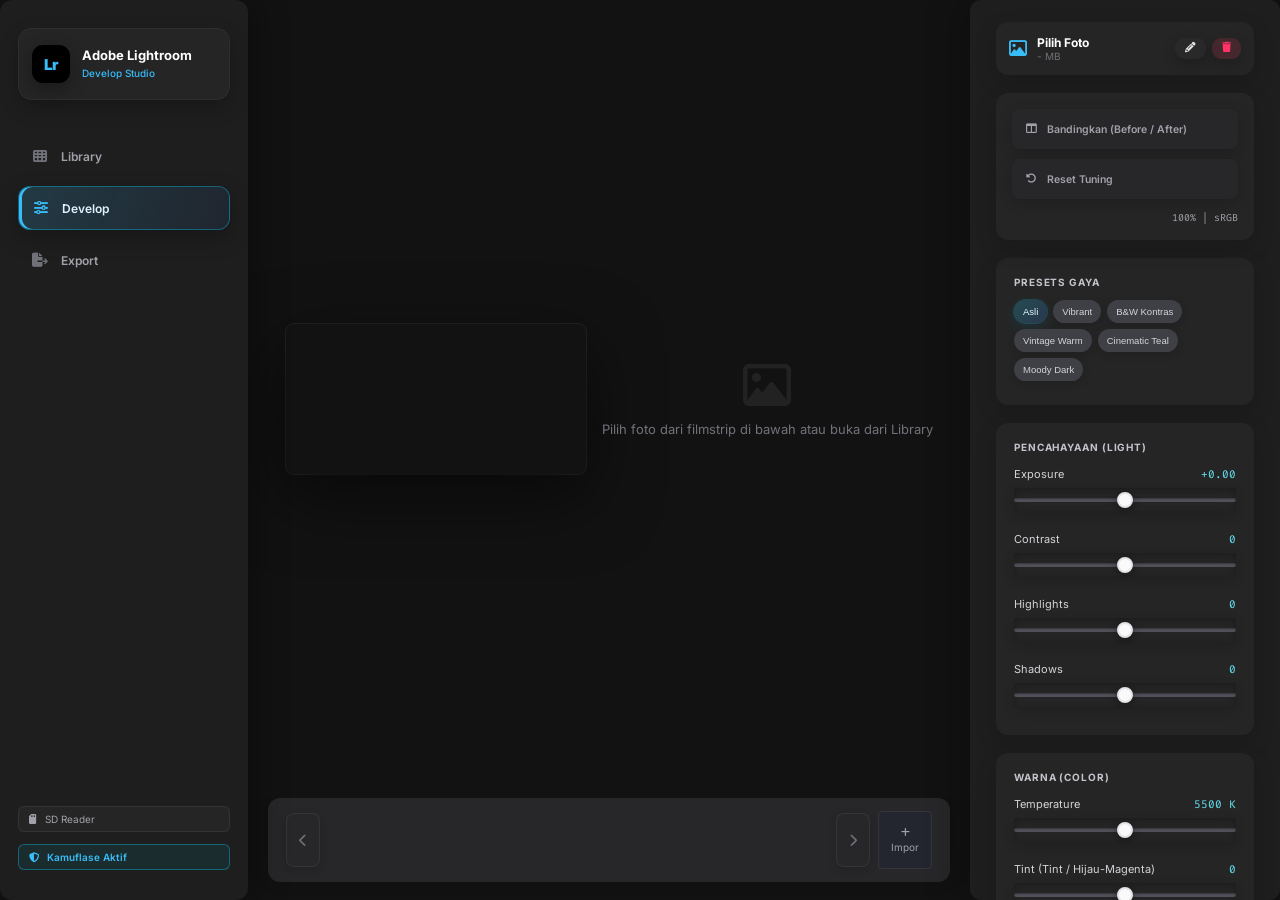
==== commit 2f9fe831: "Rapikan jarak UI dan navigasi filmstrip" ====
--- a/Darkroom/frontend/index.html
+++ b/Darkroom/frontend/index.html
@@ -9,7 +9,7 @@
     <link rel="preconnect" href="https://fonts.gstatic.com" crossorigin>
     <link href="https://fonts.googleapis.com/css2?family=Fira+Code:wght@400;500;600&family=Inter:wght@300;400;500;600;700&display=swap" rel="stylesheet">
     <link rel="stylesheet" href="https://cdnjs.cloudflare.com/ajax/libs/font-awesome/6.4.0/css/all.min.css">
-    <link rel="stylesheet" href="css/style.css?v=20261111-blockchain-page-scroll-v2">
+    <link rel="stylesheet" href="css/style.css?v=20261123-polish-v6">
 </head>
 <body class="mode-lightroom">
 
@@ -849,6 +849,6 @@
         </div>
     </div>
 
-    <script src="js/app.js?v=20261111-remove-panic-ui"></script>
+    <script src="js/app.js?v=20261123-filmstrip-nav-v2"></script>
 </body>
 </html>
--- a/Darkroom/frontend/css/style.css
+++ b/Darkroom/frontend/css/style.css
@@ -55,7 +55,7 @@
     display: flex;
     flex-direction: column;
     justify-content: space-between;
-    padding: 16px 12px;
+    padding: 24px 16px;
     z-index: 20;
     flex-shrink: 0;
 }
@@ -295,8 +295,9 @@
 .sidebar-footer {
     display: flex;
     flex-direction: column;
-    gap: 8px;
-    padding-top: 14px;
+    gap: 10px;
+    padding-top: 16px;
+    padding-bottom: 4px;
     border-top: 1px solid var(--border-subtle);
 }
 
@@ -434,13 +435,13 @@
 .library-grid-container {
     flex: 1;
     overflow-y: auto;
-    padding: 18px;
+    padding: 24px;
 }
 
 .library-grid {
     display: grid;
     grid-template-columns: repeat(auto-fill, minmax(180px, 1fr));
-    gap: 14px;
+    gap: 22px;
 }
 
 .lib-photo-card {
@@ -582,6 +583,13 @@
     display: flex;
     justify-content: space-between;
     align-items: center;
+    gap: 10px;
+    padding-bottom: 7px;
+    border-bottom: 1px solid rgba(255, 255, 255, 0.05);
+}
+.detail-row:last-child {
+    padding-bottom: 0;
+    border-bottom: 0;
 }
 .detail-row span { color: var(--text-muted); }
 .detail-row strong { color: #fff; word-break: break-all; text-align: right; }
@@ -753,10 +761,10 @@
     background-color: var(--bg-panel);
     border-left: 1px solid var(--border-color);
     overflow-y: auto;
-    padding: 14px;
+    padding: 18px 16px 36px;
     display: flex;
     flex-direction: column;
-    gap: 14px;
+    gap: 16px;
     flex-shrink: 0;
 }
 
@@ -813,7 +821,7 @@
 }
 .chip.active, .chip:hover { border-color: #fff; color: #fff; }
 
-.slider-group { margin-bottom: 6px; }
+.slider-group { margin-bottom: 12px; }
 .slider-label { display: flex; justify-content: space-between; font-size: 10px; color: var(--text-secondary); margin-bottom: 3px; }
 .slider-label span:last-child { font-family: var(--font-code); color: #fff; }
 
@@ -838,8 +846,14 @@
 
 .transform-btn-grid {
     display: grid;
-    grid-template-columns: 1fr 1fr;
+    grid-template-columns: repeat(4, 1fr);
     gap: 6px;
+}
+.transform-btn-grid .btn {
+    justify-content: center;
+    padding: 7px 4px;
+    font-size: 10.5px;
+    white-space: nowrap;
 }
 
 /* ==========================================================================
@@ -1651,13 +1665,15 @@
     max-width: 100%;
     max-height: min(70vh, 100%);
     border-radius: 8px;
-    box-shadow: 0 22px 70px rgba(0, 0, 0, 0.5), 0 4px 18px rgba(0, 0, 0, 0.32);
+    box-shadow: 0 22px 70px rgba(0, 0, 0, 0.55), 0 0 0 1px rgba(255, 255, 255, 0.07);
 }
 
 #view-develop .bottom-filmstrip {
     height: 84px;
     flex: 0 0 84px;
-    padding: 0 16px;
+    margin: 0 20px 18px 20px;
+    padding: 0 18px;
+    border-radius: 12px;
     background: #27272a;
     border: 0;
     box-shadow: 0 -8px 24px rgba(0, 0, 0, 0.16);
@@ -1677,6 +1693,9 @@
 }
 
 #view-develop .filmstrip-nav-btn {
+    width: 34px;
+    height: 54px;
+    flex-shrink: 0;
     border-radius: 8px;
     transition: color 0.18s ease, background 0.18s ease;
 }
@@ -1698,8 +1717,8 @@
     flex: none;
     overflow-y: auto;
     overscroll-behavior: contain;
-    padding: 18px clamp(14px, 1.6vw, 24px) 24px;
-    gap: 14px;
+    padding: 22px clamp(18px, 2vw, 26px) 44px;
+    gap: 18px;
     background: #27272a;
     border: 0;
     box-shadow: -14px 0 34px rgba(0, 0, 0, 0.2);
@@ -1709,6 +1728,7 @@
 
 #view-develop .active-photo-card,
 #view-develop .panel-section {
+    flex-shrink: 0;
     border: 0;
     border-radius: 13px;
     background: #2f2f34;
@@ -1724,8 +1744,8 @@
     flex: 0 0 auto;
     flex-direction: column;
     align-items: stretch;
-    gap: 10px;
-    padding: 12px;
+    gap: 12px;
+    padding: 16px;
     border: 0;
     border-radius: 13px;
     background: #2f2f34;
@@ -1735,12 +1755,14 @@
 #view-develop .inspector-panel .canvas-tool-group {
     flex-direction: column;
     align-items: stretch;
-    gap: 7px;
+    gap: 10px;
 }
 
 #view-develop .inspector-panel .btn-tool-toggle {
     width: 100%;
-    min-height: 36px;
+    min-height: 40px;
+    padding: 10px 14px;
+    gap: 10px;
     justify-content: flex-start;
     border-radius: 8px;
     text-align: left;
@@ -1752,8 +1774,8 @@
 }
 
 #view-develop .panel-section {
-    gap: 11px;
-    padding: 14px;
+    gap: 12px;
+    padding: 18px 18px 22px;
 }
 
 #view-develop .panel-section-title {
@@ -1787,17 +1809,18 @@
 
 #view-develop .slider-group {
     margin: 0;
-    padding: 3px 0;
+    padding: 2px 0;
 }
 
 #view-develop .slider-label {
-    margin-bottom: 8px;
+    margin-bottom: 6px;
     color: #d4d4d8;
     font-size: 11px;
 }
 
 #view-develop .slider-label span:last-child {
     color: #67e8f9;
+    font-variant-numeric: tabular-nums;
 }
 
 #view-develop .inspector-panel input[type="range"] {
@@ -1910,7 +1933,7 @@
     }
 
     #view-develop .inspector-panel {
-        padding: 14px 12px 20px;
+        padding: 16px 14px 32px;
     }
 
     #view-develop .panel-section {
@@ -1932,8 +1955,8 @@
     }
 
     #view-develop .inspector-panel {
-        padding: 12px 10px 18px;
-        gap: 10px;
+        padding: 14px 12px 32px;
+        gap: 12px;
     }
 }
 
@@ -2044,28 +2067,10 @@
 .lib-photo-card:hover,
 .thumb-card:hover,
 .chain-block-card:not(.tampered-card):hover,
-.pref-card:hover,
-.export-preview-card:hover,
-.export-settings-card:hover,
 .inc-file-card:hover,
-.inc-img-card:hover,
-.panel-section:hover,
-.active-photo-card:hover,
-.library-detail-panel:hover,
-.decrypt-form-card:hover,
-.decrypt-result-card:hover,
-.modal-card:hover,
-.cover-preview-wrapper:hover,
-.detail-preview-box:hover,
-.result-outgoing-success:hover,
-.result-error-box:hover,
-.result-card-info:hover,
-.file-picked-card:hover,
-.image-picked-preview:hover,
-.crypto-profile-info:hover,
-.capacity-meter-box:hover {
-    transform: translateY(-3px);
-    box-shadow: 0 16px 32px rgba(0, 0, 0, 0.36);
+.inc-img-card:hover {
+    transform: translateY(-2px);
+    box-shadow: inset 0 0 0 1px rgba(56, 189, 248, 0.32), 0 12px 24px rgba(0, 0, 0, 0.34);
 }
 
 .lib-photo-card.selected:hover {
@@ -2275,24 +2280,9 @@
     box-shadow: inset 4px 0 0 var(--accent-red), 0 8px 16px rgba(0, 0, 0, 0.3);
 }
 
-.panel-section:active,
-.pref-card:active,
-.active-photo-card:active,
-.library-detail-panel:active,
-.decrypt-form-card:active,
-.decrypt-result-card:active,
-.export-preview-card:active,
-.export-settings-card:active,
 .inc-file-card:active,
-.inc-img-card:active,
-.result-card-info:active,
-.file-picked-card:active,
-.image-picked-preview:active,
-.crypto-profile-info:active,
-.capacity-meter-box:active,
-.cover-preview-wrapper:active,
-.detail-preview-box:active {
-    transform: scale(0.97);
+.inc-img-card:active {
+    transform: scale(0.985);
 }
 
 .inspector-panel,
@@ -2543,18 +2533,21 @@
 }
 
 #view-library .library-workspace {
-    width: min(100%, 1600px);
-    max-width: 1600px;
-    min-width: 0;
-    margin-inline: auto;
+    width: 100%;
+    max-width: none;
+    min-width: 0;
+    margin-inline: 0;
+    padding: 22px 28px 28px;
+    gap: 22px;
 }
 
 #view-library .library-toolbar {
     min-height: 64px;
     height: auto;
     flex-wrap: wrap;
-    gap: 14px;
-    padding: 14px clamp(20px, 2.2vw, 32px);
+    gap: 16px;
+    margin: 0;
+    padding: 14px 22px;
 }
 
 #view-library .library-search-box {
@@ -2572,18 +2565,18 @@
 
 #view-library .library-content-split {
     min-height: 0;
-    gap: clamp(18px, 2vw, 28px);
-    padding: 20px clamp(20px, 2.2vw, 32px) 28px;
+    gap: 24px;
+    padding: 0;
 }
 
 #view-library .library-grid-container {
     min-width: 0;
-    padding: 0;
+    padding: 4px 4px 24px 4px;
 }
 
 #view-library .library-grid {
-    grid-template-columns: repeat(auto-fill, minmax(210px, 1fr));
-    gap: clamp(16px, 1.6vw, 22px);
+    grid-template-columns: repeat(auto-fill, minmax(220px, 1fr));
+    gap: 24px;
 }
 
 #view-library .library-detail-panel {
@@ -2870,7 +2863,7 @@
     width: auto;
     min-width: 0;
     height: 100vh;
-    padding: 24px 18px;
+    padding: 24px 18px 24px;
     background: #1e1e1e;
     border: 0;
     box-shadow: 10px 0 32px rgba(0, 0, 0, 0.28);
@@ -2901,8 +2894,8 @@
     min-height: 72px;
     box-sizing: border-box;
     gap: 12px;
-    margin: 0 0 12px;
-    padding: 12px 14px;
+    margin: 4px 0 16px;
+    padding: 14px 14px;
     border: 0;
     border-radius: 14px;
     background: #252525;
@@ -3004,13 +2997,13 @@
 .sidebar-tab-btn:hover i { color: #38bdf8; }
 
 .sidebar-footer {
-    gap: 10px;
-    padding-top: 18px;
+    gap: 12px;
+    padding-top: 20px;
+    padding-bottom: 6px;
     border: 0;
 }
 
 .app-grid-shell :is(
-    .app-view,
     .library-toolbar,
     .library-detail-panel,
     .lib-photo-card,
@@ -3035,8 +3028,8 @@
     .modal-card
 ) {
     border: 0 !important;
-    border-radius: 12px;
-    box-shadow: 0 10px 28px rgba(0, 0, 0, 0.25);
+    border-radius: 11px;
+    box-shadow: inset 0 0 0 1px rgba(255, 255, 255, 0.06), 0 6px 20px rgba(0, 0, 0, 0.24);
 }
 
 .app-grid-shell :is(
@@ -3101,8 +3094,8 @@
 
 .app-grid-shell .btn {
     border: 0;
-    border-radius: 10px;
-    box-shadow: 0 6px 18px rgba(0, 0, 0, 0.22);
+    border-radius: 8px;
+    box-shadow: inset 0 0 0 1px rgba(255, 255, 255, 0.06), 0 4px 12px rgba(0, 0, 0, 0.22);
 }
 
 .app-grid-shell .btn-outline {
@@ -3126,8 +3119,8 @@
     .transfer-mode-tabs
 ) {
     border: 0 !important;
-    border-radius: 10px;
-    box-shadow: inset 0 0 0 1px rgba(255, 255, 255, 0.045), 0 5px 14px rgba(0, 0, 0, 0.18);
+    border-radius: 8px;
+    box-shadow: inset 0 0 0 1px rgba(255, 255, 255, 0.065), 0 3px 10px rgba(0, 0, 0, 0.16);
 }
 
 .app-grid-shell :is(.state-public, .state-authorized, .state-locked, .badge-optimal, .badge-warning) {
@@ -3150,8 +3143,7 @@
 }
 
 #view-develop .editor-viewport,
-#view-develop .canvas-container,
-#view-develop .editor-canvas-toolbar {
+#view-develop .canvas-container {
     background: #121212;
 }
 
@@ -3160,7 +3152,8 @@
 }
 
 #view-develop .active-photo-card,
-#view-develop .panel-section {
+#view-develop .panel-section,
+#view-develop .inspector-panel .editor-canvas-toolbar {
     background: #252525;
     border: 0;
     border-radius: 12px;
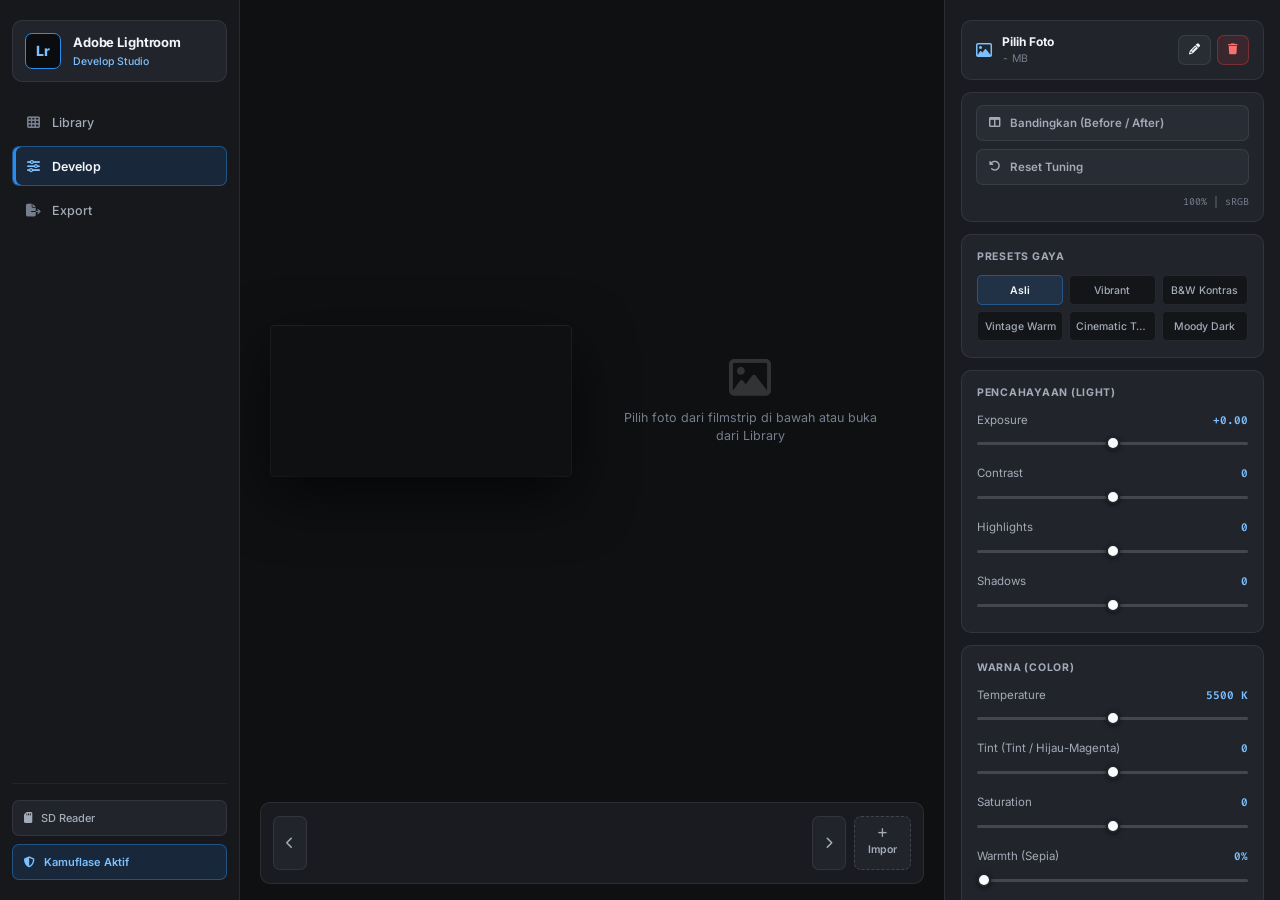
==== commit e8c5b91d: "Redesign tahap 2A: token, sidebar, modal, library, develop, export" ====
--- a/Darkroom/frontend/index.html
+++ b/Darkroom/frontend/index.html
@@ -9,7 +9,7 @@
     <link rel="preconnect" href="https://fonts.gstatic.com" crossorigin>
     <link href="https://fonts.googleapis.com/css2?family=Fira+Code:wght@400;500;600&family=Inter:wght@300;400;500;600;700&display=swap" rel="stylesheet">
     <link rel="stylesheet" href="https://cdnjs.cloudflare.com/ajax/libs/font-awesome/6.4.0/css/all.min.css">
-    <link rel="stylesheet" href="css/style.css?v=20261123-polish-v6">
+    <link rel="stylesheet" href="css/style.css?v=20261124-redesign-2a">
 </head>
 <body class="mode-lightroom">
 
@@ -849,6 +849,6 @@
         </div>
     </div>
 
-    <script src="js/app.js?v=20261123-filmstrip-nav-v2"></script>
+    <script src="js/app.js?v=20261124-redesign-2a"></script>
 </body>
 </html>
--- a/Darkroom/frontend/css/style.css
+++ b/Darkroom/frontend/css/style.css
@@ -1,350 +1,471 @@
 /* ==========================================================================
-   DARKROOM 2.0 - ADOBE LIGHTROOM STYLED DARK THEME
-   Professional Photography Suite & Covert Steganographic Workspace
+   DARKROOM 2.0 — PRECISION PRO STUDIO DESIGN SYSTEM
+   Dual-Identity Architecture:
+     - Mode Lightroom (Default Public): Neutral Calibrated Charcoal + Pro Blue
+     - Mode Darkroom  (Covert Suite)  : Deep Obsidian + Tactical Ruby Crimson
    ========================================================================== */
 
+/* --------------------------------------------------------------------------
+   1. DESIGN TOKENS (LIGHTROOM DEFAULT + DARKROOM OVERRIDE)
+   -------------------------------------------------------------------------- */
 :root {
-    --bg-main: #0c0d10;
-    --bg-sidebar: #131519;
-    --bg-panel: #17191e;
-    --bg-card: #1e2128;
-    --bg-input: #101114;
-    --border-color: #262a33;
-    --border-subtle: #1c1f26;
-    
-    --text-primary: #f0f3f6;
-    --text-secondary: #9aa1ad;
-    --text-muted: #5e6673;
-    
-    --accent-cyan: #00d2ff;
-    --accent-blue: #0084ff;
-    --accent-green: #00f59b;
-    --accent-red: #ff3366;
-    --accent-amber: #ffaa00;
-    
+    /* Surfaces — Mode Lightroom (Neutral Calibrated Dark) */
+    --bg-canvas: #0f1012;
+    --bg-main: #0f1012;
+    --bg-sidebar: #16181c;
+    --bg-panel: #191b20;
+    --bg-card: #21242b;
+    --bg-elevated: #282c34;
+    --bg-input: #131519;
+
+    /* Borders — Hairline Precision */
+    --border-color: rgba(255, 255, 255, 0.08);
+    --border-subtle: rgba(255, 255, 255, 0.05);
+    --border-strong: rgba(255, 255, 255, 0.15);
+
+    /* Typography Colors (WCAG AA Compliant) */
+    --text-primary: #f2f4f8;
+    --text-secondary: #a4abb8;
+    --text-muted: #767e8d;
+
+    /* Theme Accent — Pro Blue (Lightroom) */
+    --accent: #2b8cee;
+    --accent-hover: #3f9bf5;
+    --accent-soft: rgba(43, 140, 238, 0.14);
+    --accent-border: rgba(43, 140, 238, 0.42);
+    --accent-text: #7cc0ff;
+
+    /* Semantic Status Colors */
+    --accent-cyan: #2b8cee;
+    --accent-blue: #2563eb;
+    --accent-green: #10b981;
+    --accent-red: #ef4444;
+    --accent-amber: #f59e0b;
+
+    /* Typography */
     --font-ui: 'Inter', -apple-system, BlinkMacSystemFont, "Segoe UI", Roboto, sans-serif;
     --font-code: 'Fira Code', Consolas, monospace;
-}
-
-* { box-sizing: border-box; margin: 0; padding: 0; }
-
+
+    /* Spacing Scale (4px base grid) */
+    --space-1: 4px;
+    --space-2: 8px;
+    --space-3: 12px;
+    --space-4: 16px;
+    --space-5: 20px;
+    --space-6: 24px;
+    --space-7: 32px;
+    --space-8: 40px;
+
+    /* Radii Hierarchy */
+    --radius-sm: 5px;
+    --radius-md: 7px;
+    --radius-lg: 10px;
+    --radius-xl: 12px;
+
+    /* Elevation (Restrained — Canvas & Modals Only) */
+    --shadow-card: 0 2px 8px rgba(0, 0, 0, 0.24);
+    --shadow-canvas: 0 20px 60px rgba(0, 0, 0, 0.65);
+    --shadow-modal: 0 24px 64px rgba(0, 0, 0, 0.72);
+}
+
+/* Mode Darkroom (Covert Studio) — Same Design Family, Tactical Ruby Palette */
+body.mode-darkroom {
+    --bg-canvas: #100b0d;
+    --bg-main: #100b0d;
+    --bg-sidebar: #170f12;
+    --bg-panel: #1b1115;
+    --bg-card: #24161b;
+    --bg-elevated: #2e1c23;
+    --bg-input: #140c0f;
+
+    --border-color: rgba(244, 63, 94, 0.16);
+    --border-subtle: rgba(244, 63, 94, 0.08);
+    --border-strong: rgba(244, 63, 94, 0.32);
+
+    --text-primary: #f8f2f4;
+    --text-secondary: #c2aab2;
+    --text-muted: #8c737c;
+
+    --accent: #e11d48;
+    --accent-hover: #f43f5e;
+    --accent-soft: rgba(225, 29, 72, 0.16);
+    --accent-border: rgba(244, 63, 94, 0.45);
+    --accent-text: #fda4af;
+
+    --accent-cyan: #f43f5e;
+    --accent-blue: #e11d48;
+}
+
+/* --------------------------------------------------------------------------
+   2. RESET, BASE & SCROLLBARS
+   -------------------------------------------------------------------------- */
+*,
+*::before,
+*::after {
+    box-sizing: border-box;
+    margin: 0;
+    padding: 0;
+}
+
+html,
 body {
+    height: 100%;
+    min-width: 0;
+    min-height: 0;
     background-color: var(--bg-main);
     color: var(--text-primary);
     font-family: var(--font-ui);
+    font-size: 13px;
+    line-height: 1.45;
+    -webkit-font-smoothing: antialiased;
+    -moz-osx-font-smoothing: grayscale;
+}
+
+body {
     height: 100vh;
+    height: 100dvh;
     overflow: hidden;
     user-select: none;
 }
 
-/* ==========================================================================
-   1. APP SHELL LAYOUT: SIDEBAR (KIRI) + MAIN CONTENT (KANAN)
-   ========================================================================== */
-.app-layout {
-    display: flex;
+/* Interactive cursor & keyboard focus baseline (R-32, R-39) */
+a[href],
+button:not(:disabled),
+select:not(:disabled),
+label[for],
+.btn:not(:disabled),
+.btn-import-library,
+.btn-import-filmstrip,
+.btn-upload-cover,
+.payload-type-radio,
+.filmstrip-nav-btn,
+.lib-photo-card,
+.thumb-card {
+    cursor: pointer;
+}
+
+button:disabled,
+input:disabled,
+select:disabled {
+    cursor: not-allowed;
+    opacity: 0.52;
+}
+
+:focus-visible {
+    outline: 2px solid var(--accent);
+    outline-offset: 2px;
+}
+
+/* Subtle Thin Scrollbars */
+* {
+    scrollbar-width: thin;
+    scrollbar-color: rgba(255, 255, 255, 0.16) transparent;
+}
+
+*::-webkit-scrollbar {
+    width: 6px;
+    height: 6px;
+}
+
+*::-webkit-scrollbar-track {
+    background: transparent;
+}
+
+*::-webkit-scrollbar-thumb {
+    background: rgba(255, 255, 255, 0.16);
+    border-radius: 999px;
+}
+
+*::-webkit-scrollbar-thumb:hover {
+    background: rgba(255, 255, 255, 0.28);
+}
+
+/* --------------------------------------------------------------------------
+   3. APP SHELL: SIDEBAR (LEFT) + WORKSPACE REGION (RIGHT)
+   -------------------------------------------------------------------------- */
+.app-layout,
+.app-grid-shell {
+    display: grid;
+    grid-template-columns: 240px minmax(0, 1fr);
+    grid-template-rows: minmax(0, 1fr);
+    width: 100vw;
     height: 100vh;
-    width: 100vw;
+    height: 100dvh;
+    min-width: 0;
+    min-height: 0;
     overflow: hidden;
-}
-
-/* LEFT SIDEBAR NAVIGATION */
+    background-color: var(--bg-main);
+}
+
+/* SIDEBAR */
 .app-sidebar {
-    width: 220px;
+    grid-column: 1;
+    grid-row: 1;
+    height: 100%;
+    min-width: 0;
+    min-height: 0;
     background-color: var(--bg-sidebar);
     border-right: 1px solid var(--border-color);
     display: flex;
     flex-direction: column;
-    justify-content: space-between;
-    padding: 24px 16px;
+    padding: var(--space-5) var(--space-3) var(--space-5);
+    gap: var(--space-3);
+    overflow-y: auto;
+    overflow-x: hidden;
+    overscroll-behavior: contain;
     z-index: 20;
+}
+
+/* Brand Identity Card */
+.sidebar-top {
     flex-shrink: 0;
-}
-
-.sidebar-top {
-    display: flex;
-    align-items: center;
-    gap: 10px;
-    padding: 0 4px 14px 4px;
-    border-bottom: 1px solid var(--border-subtle);
+    display: flex;
+    align-items: center;
+    gap: var(--space-3);
+    padding: var(--space-3);
+    border-radius: var(--radius-lg);
+    background-color: var(--bg-card);
+    border: 1px solid var(--border-color);
 }
 
 .lr-badge {
-    background-color: #000;
-    color: var(--accent-cyan);
-    font-weight: 900;
-    font-size: 15px;
-    border: 1.5px solid var(--accent-cyan);
-    border-radius: 5px;
-    padding: 3px 7px;
+    flex: 0 0 36px;
+    width: 36px;
+    height: 36px;
+    display: inline-flex;
+    align-items: center;
+    justify-content: center;
+    border-radius: var(--radius-md);
+    background-color: #0b0c0f;
+    border: 1.5px solid var(--accent);
+    color: var(--accent-text);
+    font-weight: 800;
+    font-size: 14px;
+    letter-spacing: -0.02em;
     line-height: 1;
 }
 
-.brand-text { display: flex; flex-direction: column; }
-.brand-name { font-size: 13px; font-weight: 700; color: #fff; letter-spacing: 0.5px; }
-.brand-sub { font-size: 10px; color: var(--accent-cyan); font-weight: 500; }
-
-/* MODE SWITCHER BUTTON (LIGHTROOM <-> DARKROOM) */
+.brand-text {
+    flex: 1 1 auto;
+    min-width: 0;
+    display: flex;
+    flex-direction: column;
+    gap: 2px;
+}
+
+.brand-name {
+    font-size: 13px;
+    font-weight: 700;
+    color: var(--text-primary);
+    letter-spacing: -0.01em;
+    white-space: nowrap;
+    overflow: hidden;
+    text-overflow: ellipsis;
+}
+
+.brand-sub {
+    font-size: 10.5px;
+    font-weight: 500;
+    color: var(--accent-text);
+    white-space: nowrap;
+    overflow: hidden;
+    text-overflow: ellipsis;
+}
+
+/* Mode Switcher (Hidden by default until Hardware Dongle detected) */
 .sidebar-mode-switcher {
-    padding: 10px 0 4px 0;
-    transition: opacity 0.3s ease;
-}
+    flex-shrink: 0;
+    padding: 2px 0;
+}
+
 .sidebar-mode-switcher.dongle-revealed {
-    animation: dongleRevealAnim 0.35s ease-out forwards;
-}
+    animation: dongleRevealAnim 0.25s ease-out forwards;
+}
+
 @keyframes dongleRevealAnim {
-    0% {
-        opacity: 0;
-        transform: translateY(-6px);
-    }
-    100% {
-        opacity: 1;
-        transform: translateY(0);
-    }
-}
+    from { opacity: 0; transform: translateY(-4px); }
+    to { opacity: 1; transform: translateY(0); }
+}
+
 .btn-mode-switcher {
     width: 100%;
+    min-height: 38px;
+    padding: 8px 12px;
+    border-radius: var(--radius-md);
     background-color: var(--bg-card);
-    border: 1px solid var(--border-color);
-    color: var(--text-primary);
-    border-radius: 6px;
-    padding: 8px 10px;
-    font-size: 11px;
+    border: 1px solid var(--accent-border);
+    color: var(--text-primary);
+    font-family: inherit;
+    font-size: 11.5px;
     font-weight: 600;
-    cursor: pointer;
     display: flex;
     align-items: center;
     justify-content: space-between;
-    font-family: inherit;
-    transition: all 0.2s ease;
-}
+    transition: background-color 0.15s ease, border-color 0.15s ease;
+}
+
 .btn-mode-switcher:hover {
-    border-color: var(--accent-cyan);
-    background-color: #222630;
-}
+    background-color: var(--bg-elevated);
+    border-color: var(--accent);
+}
+
 .mode-switcher-left {
     display: flex;
     align-items: center;
-    gap: 8px;
-}
+    gap: var(--space-2);
+    min-width: 0;
+}
+
 .mode-led {
-    width: 8px;
-    height: 8px;
+    width: 7px;
+    height: 7px;
     border-radius: 50%;
-    display: inline-block;
-    transition: all 0.2s ease;
-}
+    background-color: var(--accent);
+    flex-shrink: 0;
+}
+
 .mode-icon-swap {
     font-size: 11px;
     color: var(--text-muted);
-    transition: transform 0.2s ease;
-}
+    transition: transform 0.2s ease, color 0.15s ease;
+}
+
 .btn-mode-switcher:hover .mode-icon-swap {
-    color: #fff;
+    color: var(--text-primary);
     transform: rotate(180deg);
 }
 
-/* CAMOUFLAGE STATUS BADGE IN SIDEBAR */
-.camouflage-badge {
-    background: rgba(0, 210, 255, 0.08);
-    border: 1px solid rgba(0, 210, 255, 0.35);
-    color: var(--accent-cyan);
-    padding: 6px 10px;
-    border-radius: 6px;
-    font-size: 10px;
-    font-weight: 600;
-    display: flex;
-    align-items: center;
-    gap: 8px;
-}
-
-/* ==========================================================================
-   CAMOUFLAGE CONTROLS (LIGHTROOM VS DARKROOM MODE)
-   ========================================================================== */
-/* 1. Mode Lightroom (Kamuflase Publik) */
-body.mode-lightroom .btn-mode-switcher {
-    background-color: #16181e;
-    border-color: rgba(0, 210, 255, 0.35);
-}
-body.mode-lightroom .mode-led {
-    background-color: var(--accent-cyan);
-    box-shadow: 0 0 8px var(--accent-cyan);
-}
-body.mode-lightroom .lr-badge {
-    background-color: #000;
-    color: var(--accent-cyan);
-    border-color: var(--accent-cyan);
-}
+/* Camouflage Visibility Rules */
 body.mode-lightroom .covert-menu-item {
     display: none !important;
 }
+
 body.mode-lightroom .camouflage-badge {
     display: flex !important;
 }
 
-/* 2. Mode Darkroom (Covert Studio Terbuka) */
-body.mode-darkroom .btn-mode-switcher {
-    background-color: rgba(0, 245, 155, 0.08);
-    border-color: var(--accent-green);
-    color: #fff;
-}
-body.mode-darkroom .mode-led {
-    background-color: var(--accent-green);
-    box-shadow: 0 0 10px var(--accent-green);
-}
-body.mode-darkroom .lr-badge {
-    background-color: #000;
-    color: var(--accent-green);
-    border-color: var(--accent-green);
-}
-body.mode-darkroom .sidebar-tab-btn.covert-menu-item,
-body.mode-darkroom .panic-switch-btn.covert-menu-item {
+body.mode-darkroom .sidebar-tab-btn.covert-menu-item {
     display: flex !important;
 }
-body.mode-darkroom .panel-section.covert-menu-item {
-    display: block !important;
-}
+
+body.mode-darkroom .panel-section.covert-menu-item,
 body.mode-darkroom .btn.covert-menu-item {
-    display: block !important;
-}
+    display: flex !important;
+}
+
 body.mode-darkroom .camouflage-badge {
     display: none !important;
 }
 
-/* SESSION STATUS PILL IN SIDEBAR */
-.session-status-badge {
-    display: flex;
-    align-items: center;
-    justify-content: space-between;
-    background: rgba(255, 255, 255, 0.03);
-    border: 1px solid var(--border-color);
-    border-radius: 6px;
-    padding: 7px 10px;
-    margin-top: 12px;
-    font-size: 10.5px;
-    cursor: pointer;
-    transition: all 0.15s ease;
-}
-.session-status-badge:hover {
-    border-color: var(--accent-cyan);
-    background: rgba(0, 210, 255, 0.05);
-}
-.status-dot {
-    width: 8px;
-    height: 8px;
-    border-radius: 50%;
-    display: inline-block;
-}
-.dot-public { background-color: var(--text-muted); box-shadow: 0 0 6px rgba(94, 102, 115, 0.5); }
-.dot-authorized { background-color: var(--accent-green); box-shadow: 0 0 8px rgba(0, 245, 155, 0.8); }
-.dot-locked { background-color: var(--accent-red); box-shadow: 0 0 8px rgba(255, 51, 102, 0.8); }
-
-.status-name { font-weight: 600; color: var(--text-secondary); margin-left: 6px; flex: 1; }
-#session-lock-icon { font-size: 10px; color: var(--text-muted); }
-
-/* SIDEBAR NAVIGATION BUTTONS */
+/* Sidebar Navigation */
 .sidebar-nav {
-    display: flex;
-    flex-direction: column;
-    gap: 6px;
-    margin-top: 14px;
-    flex: 1;
+    flex: 1 0 auto;
+    display: flex;
+    flex-direction: column;
+    gap: 4px;
+    margin-top: var(--space-2);
 }
 
 .sidebar-tab-btn {
+    position: relative;
+    width: 100%;
+    min-height: 40px;
+    padding: 9px 12px;
+    border-radius: var(--radius-md);
+    border: 1px solid transparent;
     background: transparent;
-    border: 1px solid transparent;
     color: var(--text-secondary);
-    padding: 10px 12px;
-    font-size: 12px;
-    font-weight: 600;
-    cursor: pointer;
-    border-radius: 6px;
-    display: flex;
-    align-items: center;
-    gap: 12px;
-    transition: all 0.18s ease;
     font-family: inherit;
+    font-size: 12.5px;
+    font-weight: 500;
+    display: flex;
+    align-items: center;
+    gap: 11px;
     text-align: left;
+    transition: background-color 0.15s ease, color 0.15s ease, border-color 0.15s ease;
 }
 
 .sidebar-tab-btn i {
-    font-size: 14px;
-    width: 18px;
+    width: 16px;
+    font-size: 13px;
     text-align: center;
     color: var(--text-muted);
-    transition: color 0.18s;
+    transition: color 0.15s ease;
 }
 
 .sidebar-tab-btn:hover {
-    background-color: #1a1d24;
-    color: #fff;
-}
-.sidebar-tab-btn:hover i { color: var(--accent-cyan); }
+    background-color: var(--bg-card);
+    color: var(--text-primary);
+}
+
+.sidebar-tab-btn:hover i {
+    color: var(--accent-text);
+}
 
 .sidebar-tab-btn.active {
-    background: linear-gradient(90deg, #1e2633 0%, #151c26 100%);
-    border: 1px solid rgba(0, 210, 255, 0.35);
-    color: #fff;
-    box-shadow: 0 2px 8px rgba(0, 0, 0, 0.4);
-}
+    background-color: var(--accent-soft);
+    border-color: var(--accent-border);
+    color: var(--text-primary);
+    font-weight: 600;
+    box-shadow: inset 3px 0 0 var(--accent);
+}
+
 .sidebar-tab-btn.active i {
-    color: var(--accent-cyan);
-}
-
-/* SIDEBAR FOOTER (HARDWARE STATUS & PANIC SWITCH) */
+    color: var(--accent-text);
+}
+
+/* Sidebar Footer */
 .sidebar-footer {
-    display: flex;
-    flex-direction: column;
-    gap: 10px;
-    padding-top: 16px;
-    padding-bottom: 4px;
+    flex-shrink: 0;
+    margin-top: auto;
+    padding-top: var(--space-4);
     border-top: 1px solid var(--border-subtle);
+    display: flex;
+    flex-direction: column;
+    gap: var(--space-2);
+}
+
+.dongle-indicator,
+.camouflage-badge {
+    min-height: 36px;
+    padding: 8px 11px;
+    border-radius: var(--radius-md);
+    font-size: 11px;
+    font-weight: 500;
+    display: flex;
+    align-items: center;
+    gap: 9px;
+    line-height: 1.3;
 }
 
 .dongle-indicator {
     background-color: var(--bg-card);
     border: 1px solid var(--border-color);
-    padding: 6px 10px;
-    border-radius: 6px;
-    font-size: 10px;
     color: var(--text-secondary);
-    display: flex;
-    align-items: center;
-    gap: 8px;
-}
+}
+
 .dongle-indicator.dongle-active {
-    border-color: var(--accent-green);
-    color: var(--accent-green);
-    background: rgba(0, 245, 155, 0.08);
-}
-
-.panic-switch-btn {
-    background: rgba(255, 51, 102, 0.1);
-    border: 1px solid rgba(255, 51, 102, 0.35);
-    color: var(--accent-red);
-    padding: 7px 10px;
-    border-radius: 6px;
-    font-size: 11px;
-    font-weight: 700;
-    display: flex;
-    align-items: center;
-    justify-content: center;
-    gap: 8px;
-    cursor: pointer;
-    transition: all 0.15s ease;
-    font-family: inherit;
-}
-.panic-switch-btn:hover {
-    background: var(--accent-red);
-    color: #fff;
-    box-shadow: 0 0 12px rgba(255, 51, 102, 0.4);
-}
-
-/* ==========================================================================
-   2. MAIN APPLICATION CONTENT AREA
-   ========================================================================== */
-.app-main-content {
-    flex: 1;
+    background-color: rgba(16, 185, 129, 0.1);
+    border-color: rgba(16, 185, 129, 0.4);
+    color: #34d399;
+}
+
+.camouflage-badge {
+    background-color: var(--accent-soft);
+    border: 1px solid var(--accent-border);
+    color: var(--accent-text);
+    font-weight: 600;
+}
+
+/* MAIN WORKSPACE REGION */
+.app-main-content,
+.app-workspace-region {
+    grid-column: 2;
+    grid-row: 1;
+    width: 100%;
+    height: 100%;
+    min-width: 0;
+    min-height: 0;
     display: flex;
     overflow: hidden;
     position: relative;
@@ -354,130 +475,427 @@
 .app-view {
     flex: 1;
     display: none;
+    width: 100%;
+    height: 100%;
+    min-width: 0;
+    min-height: 0;
     overflow: hidden;
-    height: 100%;
-    width: 100%;
-}
+}
+
 .app-view.active {
     display: flex !important;
 }
 
-/* ==========================================================================
-   WORKSPACE 1: LIBRARY (KATALOG & ASSET MANAGEMENT)
-   ========================================================================== */
-.library-workspace {
+/* --------------------------------------------------------------------------
+   4. SHARED CONTROLS: BUTTONS, INPUTS, FORMS, BADGES
+   -------------------------------------------------------------------------- */
+.btn {
+    display: inline-flex;
+    align-items: center;
+    justify-content: center;
+    gap: 7px;
+    min-height: 34px;
+    padding: 7px 14px;
+    border-radius: var(--radius-md);
+    border: 1px solid transparent;
+    font-family: inherit;
+    font-size: 11.5px;
+    font-weight: 600;
+    text-decoration: none;
+    white-space: nowrap;
+    transition: background-color 0.15s ease, border-color 0.15s ease, color 0.15s ease;
+}
+
+.btn-primary {
+    background-color: var(--accent);
+    border-color: var(--accent);
+    color: #ffffff;
+}
+
+.btn-primary:hover {
+    background-color: var(--accent-hover);
+    border-color: var(--accent-hover);
+}
+
+.btn-success {
+    background-color: #059669;
+    border-color: #059669;
+    color: #ffffff;
+}
+
+.btn-success:hover {
+    background-color: #10b981;
+    border-color: #10b981;
+}
+
+.btn-danger {
+    background-color: rgba(239, 68, 68, 0.12);
+    border-color: rgba(239, 68, 68, 0.35);
+    color: #f87171;
+}
+
+.btn-danger:hover {
+    background-color: #dc2626;
+    border-color: #dc2626;
+    color: #ffffff;
+}
+
+.btn-outline {
+    background-color: var(--bg-elevated);
+    border-color: var(--border-color);
+    color: var(--text-primary);
+}
+
+.btn-outline:hover {
+    background-color: #323741;
+    border-color: var(--border-strong);
+}
+
+body.mode-darkroom .btn-outline:hover {
+    background-color: #3a242c;
+}
+
+.btn-block {
+    width: 100%;
+}
+
+.btn-sm {
+    min-height: 30px;
+    padding: 5px 10px;
+    font-size: 11px;
+}
+
+.btn-lg {
+    min-height: 40px;
+    padding: 10px 18px;
+    font-size: 12.5px;
+}
+
+.btn-text {
+    background: transparent;
+    border: 0;
+    color: var(--text-muted);
+    font-size: 11px;
+}
+
+.btn-text:hover {
+    color: var(--text-primary);
+}
+
+.form-item {
+    display: flex;
+    flex-direction: column;
+    gap: 6px;
+}
+
+.form-item label {
+    font-size: 11.5px;
+    font-weight: 500;
+    color: var(--text-secondary);
+}
+
+.form-row-2 {
+    display: grid;
+    grid-template-columns: repeat(2, minmax(0, 1fr));
+    gap: var(--space-3);
+}
+
+textarea,
+input[type="text"],
+input[type="password"],
+input[type="file"],
+select,
+.dropdown-picker {
+    width: 100%;
+    min-width: 0;
+    min-height: 36px;
+    padding: 8px 11px;
+    border-radius: var(--radius-md);
+    border: 1px solid var(--border-color);
+    background-color: var(--bg-input);
+    color: var(--text-primary);
+    font-family: inherit;
+    font-size: 12px;
+    outline: none;
+    transition: border-color 0.15s ease, box-shadow 0.15s ease;
+}
+
+textarea {
+    min-height: 96px;
+    resize: vertical;
+    line-height: 1.5;
+}
+
+textarea:focus,
+input[type="text"]:focus,
+input[type="password"]:focus,
+select:focus,
+.dropdown-picker:focus {
+    border-color: var(--accent);
+    box-shadow: 0 0 0 3px var(--accent-soft);
+}
+
+/* Precision Range Sliders (Used in Develop & Export) */
+input[type="range"] {
+    -webkit-appearance: none;
+    appearance: none;
+    width: 100%;
+    height: 22px;
+    background: transparent;
+    cursor: pointer;
+    touch-action: pan-y;
+}
+
+input[type="range"]::-webkit-slider-runnable-track {
+    height: 3px;
+    border-radius: 999px;
+    background: rgba(255, 255, 255, 0.16);
+}
+
+input[type="range"]::-moz-range-track {
+    height: 3px;
+    border: 0;
+    border-radius: 999px;
+    background: rgba(255, 255, 255, 0.16);
+}
+
+input[type="range"]::-webkit-slider-thumb {
+    -webkit-appearance: none;
+    appearance: none;
+    width: 14px;
+    height: 14px;
+    margin-top: -5.5px;
+    border-radius: 50%;
+    background: #f8fafc;
+    border: 2px solid var(--bg-card);
+    box-shadow: 0 1px 4px rgba(0, 0, 0, 0.55);
+    transition: transform 0.12s ease, background-color 0.12s ease;
+}
+
+input[type="range"]::-moz-range-thumb {
+    width: 12px;
+    height: 12px;
+    border-radius: 50%;
+    background: #f8fafc;
+    border: 2px solid var(--bg-card);
+    box-shadow: 0 1px 4px rgba(0, 0, 0, 0.55);
+    transition: transform 0.12s ease, background-color 0.12s ease;
+}
+
+input[type="range"]:hover::-webkit-slider-thumb,
+input[type="range"]:focus-visible::-webkit-slider-thumb,
+input[type="range"]:active::-webkit-slider-thumb {
+    transform: scale(1.15);
+    background: var(--accent);
+    border-color: #ffffff;
+}
+
+input[type="range"]:hover::-moz-range-thumb,
+input[type="range"]:focus-visible::-moz-range-thumb,
+input[type="range"]:active::-moz-range-thumb {
+    transform: scale(1.15);
+    background: var(--accent);
+    border-color: #ffffff;
+}
+
+/* Status Badges */
+.badge {
+    display: inline-flex;
+    align-items: center;
+    padding: 2px 7px;
+    border-radius: var(--radius-sm);
+    font-size: 10px;
+    font-weight: 700;
+    letter-spacing: 0.04em;
+    text-transform: uppercase;
+}
+
+.badge-normal { background: var(--accent); color: #ffffff; }
+.badge-locked { background: #dc2626; color: #ffffff; }
+.badge-stego { background: #059669; color: #ffffff; }
+.badge-neutral { background: var(--bg-elevated); color: var(--text-secondary); }
+.badge-optimal { background: rgba(16, 185, 129, 0.14); border: 1px solid rgba(16, 185, 129, 0.4); color: #34d399; }
+.badge-warning { background: rgba(245, 158, 11, 0.14); border: 1px solid rgba(245, 158, 11, 0.4); color: #fbbf24; }
+
+.result-banner {
+    margin-top: var(--space-3);
+    padding: 10px 12px;
+    border-radius: var(--radius-md);
+    background: rgba(16, 185, 129, 0.1);
+    border: 1px solid rgba(16, 185, 129, 0.35);
+    color: #34d399;
+    font-size: 11.5px;
+    display: flex;
+    align-items: center;
+    justify-content: space-between;
+    gap: var(--space-3);
+}
+
+.btn-download-link {
+    color: var(--accent-text);
+    font-weight: 700;
+    text-decoration: underline;
+}
+
+/* --------------------------------------------------------------------------
+   5. WORKSPACE 1: LIBRARY (CONTACT-SHEET CATALOG & ASSET INSPECTOR)
+   -------------------------------------------------------------------------- */
+#view-library .library-workspace {
     flex: 1;
-    display: flex;
-    flex-direction: column;
+    width: 100%;
     height: 100%;
+    min-width: 0;
+    min-height: 0;
+    display: flex;
+    flex-direction: column;
+    padding: var(--space-5) var(--space-6) var(--space-6);
+    gap: var(--space-5);
     overflow: hidden;
 }
 
-.library-toolbar {
-    height: 52px;
+#view-library .library-toolbar {
+    flex-shrink: 0;
+    display: flex;
+    align-items: center;
+    flex-wrap: wrap;
+    gap: var(--space-3);
+    padding: var(--space-3) var(--space-4);
+    border-radius: var(--radius-lg);
     background-color: var(--bg-panel);
-    border-bottom: 1px solid var(--border-color);
-    display: flex;
-    align-items: center;
-    padding: 0 16px;
-    gap: 12px;
-    flex-shrink: 0;
-}
-
-.library-search-box {
-    display: flex;
-    align-items: center;
+    border: 1px solid var(--border-color);
+}
+
+#view-library .library-search-box {
+    display: flex;
+    align-items: center;
+    gap: var(--space-2);
+    width: clamp(220px, 24vw, 340px);
+    min-height: 34px;
+    padding: 0 11px;
+    border-radius: var(--radius-md);
     background-color: var(--bg-input);
     border: 1px solid var(--border-color);
-    border-radius: 5px;
-    padding: 5px 10px;
-    gap: 8px;
-    width: 260px;
-}
-.library-search-box i { color: var(--text-muted); font-size: 12px; }
-.library-search-box input {
+}
+
+#view-library .library-search-box:focus-within {
+    border-color: var(--accent);
+    box-shadow: 0 0 0 3px var(--accent-soft);
+}
+
+#view-library .library-search-box i {
+    font-size: 12px;
+    color: var(--text-muted);
+}
+
+#view-library .library-search-box input {
+    min-height: 32px;
+    padding: 0;
+    border: 0;
     background: transparent;
-    border: none;
-    color: #fff;
-    font-size: 11px;
-    outline: none;
+    box-shadow: none;
+    font-size: 12px;
+}
+
+#view-library .library-filters {
+    flex: 1 1 auto;
+    min-width: 0;
+    display: flex;
+    align-items: center;
+    flex-wrap: wrap;
+    gap: 6px;
+}
+
+.filter-chip {
+    min-height: 32px;
+    padding: 5px 12px;
+    border-radius: var(--radius-md);
+    border: 1px solid var(--border-color);
+    background-color: transparent;
+    color: var(--text-secondary);
+    font-family: inherit;
+    font-size: 11.5px;
+    font-weight: 500;
+    transition: background-color 0.15s ease, border-color 0.15s ease, color 0.15s ease;
+}
+
+.filter-chip:hover {
+    background-color: var(--bg-card);
+    color: var(--text-primary);
+    border-color: var(--border-strong);
+}
+
+.filter-chip.active {
+    background-color: var(--accent-soft);
+    border-color: var(--accent-border);
+    color: var(--text-primary);
+    font-weight: 600;
+}
+
+#view-library .library-content-split {
+    flex: 1 1 0%;
+    min-height: 0;
+    display: flex;
+    gap: var(--space-5);
+    overflow: hidden;
+}
+
+#view-library .library-grid-container {
+    flex: 1 1 auto;
+    min-width: 0;
+    min-height: 0;
+    overflow-y: auto;
+    padding: 2px 6px var(--space-5) 2px;
+}
+
+#view-library .library-grid {
+    display: grid;
+    grid-template-columns: repeat(auto-fill, minmax(215px, 1fr));
+    gap: var(--space-5);
+}
+
+.lib-photo-card {
+    display: flex;
+    flex-direction: column;
+    border-radius: var(--radius-lg);
+    background-color: var(--bg-card);
+    border: 1px solid var(--border-color);
+    overflow: hidden;
+    transition: transform 0.16s ease, border-color 0.16s ease, box-shadow 0.16s ease;
+}
+
+.lib-photo-card:hover {
+    transform: translateY(-2px);
+    border-color: var(--border-strong);
+    box-shadow: 0 10px 24px rgba(0, 0, 0, 0.36);
+}
+
+.lib-photo-card.selected {
+    border-color: var(--accent);
+    box-shadow: 0 0 0 1px var(--accent), 0 8px 22px rgba(0, 0, 0, 0.35);
+}
+
+.lib-card-thumb-wrap {
+    position: relative;
     width: 100%;
-}
-
-.library-filters {
-    display: flex;
-    gap: 6px;
-    flex: 1;
-}
-
-.filter-chip {
-    background: transparent;
-    border: 1px solid var(--border-color);
-    color: var(--text-secondary);
-    border-radius: 4px;
-    padding: 5px 10px;
-    font-size: 10.5px;
-    cursor: pointer;
-    transition: all 0.15s;
-}
-.filter-chip.active, .filter-chip:hover {
-    background: var(--bg-card);
-    border-color: var(--accent-cyan);
-    color: #fff;
-}
-
-.library-content-split {
-    flex: 1;
-    display: flex;
+    aspect-ratio: 16 / 10;
+    background-color: #0a0b0e;
     overflow: hidden;
-}
-
-.library-grid-container {
-    flex: 1;
-    overflow-y: auto;
-    padding: 24px;
-}
-
-.library-grid {
-    display: grid;
-    grid-template-columns: repeat(auto-fill, minmax(180px, 1fr));
-    gap: 22px;
-}
-
-.lib-photo-card {
-    background-color: var(--bg-card);
-    border: 1px solid var(--border-color);
-    border-radius: 6px;
-    overflow: hidden;
-    cursor: pointer;
-    transition: transform 0.15s, border-color 0.15s, box-shadow 0.15s;
-    display: flex;
-    flex-direction: column;
-}
-.lib-photo-card:hover {
-    border-color: var(--text-secondary);
-    transform: translateY(-2px);
-    box-shadow: 0 4px 14px rgba(0, 0, 0, 0.4);
-}
-.lib-photo-card.selected {
-    border: 2px solid var(--accent-cyan);
-    box-shadow: 0 0 12px rgba(0, 210, 255, 0.35);
-}
-
-.lib-card-thumb-wrap {
-    height: 120px;
-    background-color: #08090b;
-    position: relative;
-    overflow: hidden;
     display: flex;
     align-items: center;
     justify-content: center;
 }
+
 .lib-card-thumb {
     width: 100%;
     height: 100%;
     object-fit: cover;
-}
+    transition: transform 0.22s ease;
+}
+
+.lib-photo-card:hover .lib-card-thumb {
+    transform: scale(1.03);
+}
+
 .lib-card-locked-placeholder {
     width: 100%;
     height: 100%;
@@ -486,2785 +904,1398 @@
     align-items: center;
     justify-content: center;
     gap: 6px;
-    color: var(--accent-red);
-    background: linear-gradient(135deg, #1d1017, #0d0e12);
+    background: linear-gradient(135deg, #211016, #0d0e12);
+    color: #f87171;
     font-size: 11px;
     font-weight: 700;
     letter-spacing: 0.08em;
 }
+
 .lib-card-locked-placeholder i {
-    font-size: 22px;
-}
+    font-size: 20px;
+}
+
 .lib-card-badge {
     position: absolute;
-    top: 6px;
-    right: 6px;
-    padding: 2px 6px;
-    font-size: 8.5px;
-    font-weight: 800;
-    border-radius: 3px;
+    top: 8px;
+    right: 8px;
+    padding: 2px 7px;
+    border-radius: var(--radius-sm);
+    font-size: 9px;
+    font-weight: 700;
+    letter-spacing: 0.05em;
     text-transform: uppercase;
 }
-.badge-normal { background: rgba(0, 210, 255, 0.85); color: #000; }
-.badge-locked { background: var(--accent-red); color: #fff; }
-.badge-stego { background: var(--accent-green); color: #000; }
 
 .lib-card-meta {
-    padding: 10px;
-    display: flex;
-    flex-direction: column;
-    gap: 2px;
-}
+    padding: 11px 13px;
+    display: flex;
+    flex-direction: column;
+    gap: 3px;
+}
+
 .lib-card-name {
-    font-size: 11px;
-    font-weight: 700;
-    color: #fff;
+    font-size: 12px;
+    font-weight: 600;
+    color: var(--text-primary);
     white-space: nowrap;
     overflow: hidden;
     text-overflow: ellipsis;
 }
+
 .lib-card-sub {
-    font-size: 9.5px;
+    font-size: 10.5px;
     color: var(--text-muted);
-}
-
-/* LIBRARY DETAIL PANEL (KANAN) */
-.library-detail-panel {
-    width: 280px;
+    font-variant-numeric: tabular-nums;
+}
+
+/* Library Asset Detail Panel (Right) */
+#view-library .library-detail-panel {
+    flex: 0 0 320px;
+    width: 320px;
+    height: 100%;
+    min-height: 0;
+    padding: var(--space-5);
+    border-radius: var(--radius-lg);
     background-color: var(--bg-panel);
-    border-left: 1px solid var(--border-color);
-    padding: 16px;
-    display: flex;
-    flex-direction: column;
-    gap: 14px;
+    border: 1px solid var(--border-color);
+    display: flex;
+    flex-direction: column;
+    gap: var(--space-4);
     overflow-y: auto;
+}
+
+#view-library .library-detail-panel > * {
     flex-shrink: 0;
 }
+
 .detail-header h3 {
-    font-size: 12px;
+    font-size: 11px;
     font-weight: 700;
     color: var(--text-secondary);
     text-transform: uppercase;
-    letter-spacing: 0.5px;
+    letter-spacing: 0.07em;
     display: flex;
     align-items: center;
     gap: 8px;
 }
+
+.detail-header h3 i {
+    color: var(--accent-text);
+}
+
 .detail-preview-box {
+    position: relative;
     width: 100%;
-    height: 160px;
-    background-color: #08090b;
-    border: 1px solid var(--border-color);
-    border-radius: 6px;
+    height: clamp(180px, 24vh, 240px);
+    border-radius: var(--radius-md);
+    background-color: var(--bg-canvas);
+    border: 1px solid var(--border-color);
     overflow: hidden;
     display: flex;
     align-items: center;
     justify-content: center;
-    position: relative;
-}
-#library-detail-img { width: 100%; height: 100%; object-fit: contain; }
+}
+
+#library-detail-img {
+    width: 100%;
+    height: 100%;
+    object-fit: contain;
+}
+
+#library-detail-img:not([src]),
+#library-detail-img[src=""] {
+    display: none !important;
+}
+
 .detail-empty-msg {
+    width: 100%;
+    height: 100%;
+    padding: var(--space-5);
+    display: flex;
+    align-items: center;
+    justify-content: center;
+    text-align: center;
+    font-size: 11.5px;
     color: var(--text-muted);
-    font-size: 11px;
-    text-align: center;
-    padding: 16px;
-}
+    line-height: 1.5;
+}
+
 .detail-info-list {
     display: flex;
     flex-direction: column;
-    gap: 8px;
-    font-size: 11px;
-    background: var(--bg-card);
-    padding: 10px;
-    border-radius: 6px;
-    border: 1px solid var(--border-color);
-}
+    gap: 9px;
+    padding: var(--space-3) var(--space-4);
+    border-radius: var(--radius-md);
+    background-color: var(--bg-card);
+    border: 1px solid var(--border-color);
+    font-size: 11.5px;
+}
+
 .detail-row {
     display: flex;
     justify-content: space-between;
     align-items: center;
     gap: 10px;
-    padding-bottom: 7px;
-    border-bottom: 1px solid rgba(255, 255, 255, 0.05);
-}
+    padding-bottom: 8px;
+    border-bottom: 1px solid var(--border-subtle);
+}
+
 .detail-row:last-child {
     padding-bottom: 0;
     border-bottom: 0;
 }
-.detail-row span { color: var(--text-muted); }
-.detail-row strong { color: #fff; word-break: break-all; text-align: right; }
-.detail-row code { font-family: var(--font-code); font-size: 9.5px; color: var(--accent-cyan); word-break: break-all; }
+
+.detail-row span {
+    color: var(--text-muted);
+    flex-shrink: 0;
+}
+
+.detail-row strong {
+    color: var(--text-primary);
+    font-weight: 600;
+    text-align: right;
+    word-break: break-word;
+}
+
+.detail-row code {
+    font-family: var(--font-code);
+    font-size: 10px;
+    color: var(--accent-text);
+    text-align: right;
+    word-break: break-all;
+}
 
 .detail-actions {
     display: flex;
     flex-direction: column;
     gap: 8px;
 }
-.btn-group-2 { display: grid; grid-template-columns: 1fr 1fr; gap: 6px; }
-
-/* ==========================================================================
-   WORKSPACE 2: DEVELOP / STUDIO EDITOR (PENGEMBANGAN FOTO)
-   ========================================================================== */
-.editor-viewport {
-    flex: 1;
+
+.btn-group-2 {
+    display: grid;
+    grid-template-columns: 1fr 1fr;
+    gap: 8px;
+}
+
+/* --------------------------------------------------------------------------
+   6. WORKSPACE 2: DEVELOP (PRO STUDIO PHOTO EDITOR — DEFAULT VIEW)
+   -------------------------------------------------------------------------- */
+#view-develop.app-view.active {
+    display: grid !important;
+    grid-template-columns: minmax(0, 1fr) 336px;
+    grid-template-rows: minmax(0, 1fr);
+    min-width: 0;
+    min-height: 0;
+    height: 100%;
+    background-color: var(--bg-canvas);
+}
+
+#view-develop .editor-viewport {
+    min-width: 0;
+    min-height: 0;
+    height: 100%;
     display: flex;
     flex-direction: column;
     overflow: hidden;
-    background-color: #08090b;
-}
-
-.editor-canvas-toolbar {
-    height: 40px;
-    background-color: #111216;
-    border-bottom: 1px solid var(--border-color);
-    display: flex;
-    align-items: center;
-    justify-content: space-between;
-    padding: 0 14px;
+    background-color: var(--bg-canvas);
+}
+
+#view-develop .canvas-container {
+    flex: 1 1 0%;
+    min-width: 0;
+    min-height: 0;
+    display: flex;
+    align-items: center;
+    justify-content: center;
+    gap: var(--space-4);
+    padding: clamp(16px, 2.4vw, 32px);
+    overflow: hidden;
+    position: relative;
+}
+
+#view-develop #photo-canvas,
+#view-develop #before-canvas {
+    max-width: 100%;
+    max-height: 100%;
+    border-radius: 4px;
+    box-shadow: var(--shadow-canvas), 0 0 0 1px rgba(255, 255, 255, 0.08);
+}
+
+.empty-state {
+    text-align: center;
+    color: var(--text-muted);
+    padding: var(--space-6);
+}
+
+.empty-state i {
+    font-size: 42px;
+    margin-bottom: 10px;
+    color: var(--border-strong);
+    display: block;
+}
+
+.empty-state p {
+    font-size: 12.5px;
+}
+
+/* Bottom Filmstrip */
+#view-develop .bottom-filmstrip {
+    flex: 0 0 82px;
+    height: 82px;
+    margin: 0 var(--space-5) var(--space-4);
+    padding: 0 var(--space-3);
+    border-radius: var(--radius-lg);
+    background-color: var(--bg-panel);
+    border: 1px solid var(--border-color);
+    display: flex;
+    align-items: center;
+    gap: var(--space-2);
+}
+
+#view-develop .filmstrip-nav-btn {
+    flex: 0 0 34px;
+    width: 34px;
+    height: 54px;
+    border-radius: var(--radius-md);
+    border: 1px solid var(--border-color);
+    background-color: var(--bg-card);
+    color: var(--text-secondary);
+    display: flex;
+    align-items: center;
+    justify-content: center;
+    font-size: 12px;
+    transition: background-color 0.15s ease, color 0.15s ease, border-color 0.15s ease;
+}
+
+#view-develop .filmstrip-nav-btn:hover {
+    background-color: var(--bg-elevated);
+    border-color: var(--accent-border);
+    color: var(--text-primary);
+}
+
+.filmstrip-track {
+    flex: 1 1 auto;
+    min-width: 0;
+    height: 100%;
+    display: flex;
+    align-items: center;
+    gap: var(--space-2);
+    overflow-x: auto;
+    padding: 8px 2px;
+}
+
+.thumb-card {
     flex-shrink: 0;
-}
-.canvas-tool-group { display: flex; align-items: center; gap: 8px; }
-.btn-tool-toggle {
-    background: transparent;
-    border: 1px solid var(--border-color);
-    color: var(--text-secondary);
-    padding: 4px 10px;
-    border-radius: 4px;
-    font-size: 10.5px;
-    font-weight: 600;
-    cursor: pointer;
-    display: inline-flex;
-    align-items: center;
-    gap: 6px;
-    transition: all 0.15s;
-    font-family: inherit;
-}
-.btn-tool-toggle:hover { color: #fff; border-color: var(--text-secondary); }
-.btn-tool-toggle.active {
-    background: rgba(0, 210, 255, 0.15);
-    border-color: var(--accent-cyan);
-    color: var(--accent-cyan);
-}
-.canvas-info-chip {
-    font-size: 10px;
-    font-family: var(--font-code);
-    color: var(--text-muted);
-}
-
-.canvas-container {
-    flex: 1;
-    display: flex;
-    align-items: center;
-    justify-content: center;
-    overflow: hidden;
-    padding: 20px;
-    position: relative;
-    gap: 16px;
-}
-
-#photo-canvas, #before-canvas {
-    max-width: 100%;
-    max-height: 72vh;
-    box-shadow: 0 12px 48px rgba(0,0,0,0.95);
-    border-radius: 2px;
-}
-
-.empty-state { text-align: center; color: var(--text-muted); }
-.empty-state i { font-size: 48px; margin-bottom: 12px; color: var(--border-color); }
-.empty-state p { font-size: 13px; }
-
-/* BOTTOM FILMSTRIP */
-.bottom-filmstrip {
-    height: 76px;
-    background-color: var(--bg-panel);
-    border-top: 1px solid var(--border-color);
-    display: flex;
-    align-items: center;
-    padding: 0 10px;
-    gap: 8px;
-    flex-shrink: 0;
-}
-.filmstrip-nav-btn {
-    width: 24px;
-    height: 100%;
-    display: flex;
-    align-items: center;
-    justify-content: center;
-    color: var(--text-muted);
-    cursor: pointer;
-    font-size: 13px;
-}
-.filmstrip-nav-btn:hover { color: #fff; }
-
-.filmstrip-track {
-    flex: 1;
-    display: flex;
-    align-items: center;
-    gap: 8px;
-    overflow-x: auto;
-    height: 100%;
-    padding: 6px 0;
-}
-
-.thumb-card {
     height: 58px;
-    min-width: 72px;
-    border-radius: 4px;
-    border: 1px solid var(--border-color);
-    background-color: #0b0c0e;
-    cursor: pointer;
+    min-width: 78px;
+    width: 78px;
+    border-radius: var(--radius-md);
+    border: 1px solid var(--border-color);
+    background-color: #090a0d;
     position: relative;
     overflow: hidden;
-    flex-shrink: 0;
-    transition: transform 0.1s, border-color 0.15s;
-}
-.thumb-card:hover { border-color: var(--text-secondary); transform: translateY(-2px); }
+    transition: transform 0.14s ease, border-color 0.14s ease;
+}
+
+.thumb-card:hover {
+    transform: translateY(-2px);
+    border-color: var(--border-strong);
+}
+
 .thumb-card.active {
-    border: 2px solid #fff;
-    box-shadow: 0 0 10px rgba(255,255,255,0.4);
-}
-.thumb-img { width: 100%; height: 100%; object-fit: cover; }
+    border: 2px solid var(--accent);
+    box-shadow: 0 0 0 1px rgba(0, 0, 0, 0.5);
+}
+
+.thumb-img {
+    width: 100%;
+    height: 100%;
+    object-fit: cover;
+    display: block;
+}
+
 .thumb-badge {
     position: absolute;
     top: 3px;
     right: 3px;
-    background: var(--accent-red);
-    color: #fff;
+    background: #dc2626;
+    color: #ffffff;
     font-size: 8px;
-    font-weight: 800;
+    font-weight: 700;
     padding: 1px 4px;
-    border-radius: 2px;
+    border-radius: 3px;
 }
 
 .btn-import-filmstrip {
-    background-color: #23262f;
-    border: 1px solid var(--border-color);
-    border-radius: 4px;
+    flex-shrink: 0;
+    height: 54px;
+    padding: 0 13px;
+    border-radius: var(--radius-md);
+    border: 1px dashed var(--border-strong);
+    background-color: var(--bg-card);
     color: var(--text-secondary);
-    height: 58px;
-    padding: 0 12px;
     display: flex;
     flex-direction: column;
     align-items: center;
     justify-content: center;
-    cursor: pointer;
-    font-size: 10px;
-    gap: 4px;
+    gap: 3px;
+    font-size: 10.5px;
+    font-weight: 600;
     white-space: nowrap;
-    transition: all 0.15s;
-}
-.btn-import-filmstrip:hover { color: #fff; border-color: var(--accent-cyan); background-color: #2a2e39; }
-
-/* INSPECTOR PANEL (KANAN) */
-.inspector-panel {
-    width: 310px;
+    transition: background-color 0.15s ease, border-color 0.15s ease, color 0.15s ease;
+}
+
+.btn-import-filmstrip:hover {
+    background-color: var(--bg-elevated);
+    border-color: var(--accent);
+    color: var(--text-primary);
+}
+
+/* Develop Inspector Panel (Right) */
+#view-develop .inspector-panel {
+    height: 100%;
+    min-width: 0;
+    min-height: 0;
+    padding: var(--space-5) var(--space-4) var(--space-8);
     background-color: var(--bg-panel);
     border-left: 1px solid var(--border-color);
+    display: flex;
+    flex-direction: column;
+    gap: var(--space-3);
     overflow-y: auto;
-    padding: 18px 16px 36px;
-    display: flex;
-    flex-direction: column;
-    gap: 16px;
+    overflow-x: hidden;
+    overscroll-behavior: contain;
+}
+
+#view-develop .inspector-panel > * {
     flex-shrink: 0;
 }
 
-.active-photo-card {
+#view-develop .active-photo-card {
+    padding: 12px 14px;
+    border-radius: var(--radius-lg);
     background-color: var(--bg-card);
     border: 1px solid var(--border-color);
-    border-radius: 6px;
-    padding: 10px 12px;
     display: flex;
     align-items: center;
     justify-content: space-between;
-    gap: 8px;
-}
-.photo-info-main { display: flex; align-items: center; gap: 10px; overflow: hidden; }
-.photo-info-main i { font-size: 18px; color: var(--accent-cyan); }
-.photo-name-wrapper { display: flex; flex-direction: column; overflow: hidden; }
+    gap: var(--space-2);
+}
+
+.photo-info-main {
+    display: flex;
+    align-items: center;
+    gap: 10px;
+    min-width: 0;
+    overflow: hidden;
+}
+
+.photo-info-main i {
+    font-size: 16px;
+    color: var(--accent-text);
+    flex-shrink: 0;
+}
+
+.photo-name-wrapper {
+    display: flex;
+    flex-direction: column;
+    gap: 1px;
+    min-width: 0;
+}
+
 .active-photo-title {
     font-size: 12px;
     font-weight: 700;
-    color: #fff;
+    color: var(--text-primary);
     white-space: nowrap;
     overflow: hidden;
     text-overflow: ellipsis;
-    max-width: 140px;
-}
-.active-photo-size { font-size: 10px; color: var(--text-muted); }
-.photo-card-actions { display: flex; align-items: center; gap: 6px; flex-shrink: 0; }
-
-.panel-section {
+}
+
+.active-photo-size {
+    font-size: 10.5px;
+    color: var(--text-muted);
+    font-variant-numeric: tabular-nums;
+}
+
+.photo-card-actions {
+    display: flex;
+    align-items: center;
+    gap: 6px;
+    flex-shrink: 0;
+}
+
+/* Quick Tools Card inside Inspector */
+#view-develop .inspector-panel .editor-canvas-toolbar {
+    display: flex;
+    flex-direction: column;
+    gap: 10px;
+    padding: 12px 14px;
+    border-radius: var(--radius-lg);
+    background-color: var(--bg-card);
+    border: 1px solid var(--border-color);
+}
+
+#view-develop .inspector-panel .canvas-tool-group {
     display: flex;
     flex-direction: column;
     gap: 8px;
-    border-bottom: 1px solid var(--border-subtle);
-    padding-bottom: 12px;
-}
+}
+
+.btn-tool-toggle {
+    width: 100%;
+    min-height: 36px;
+    padding: 7px 12px;
+    border-radius: var(--radius-md);
+    border: 1px solid var(--border-color);
+    background-color: var(--bg-elevated);
+    color: var(--text-secondary);
+    font-family: inherit;
+    font-size: 11.5px;
+    font-weight: 600;
+    display: inline-flex;
+    align-items: center;
+    gap: 9px;
+    text-align: left;
+    transition: background-color 0.15s ease, border-color 0.15s ease, color 0.15s ease;
+}
+
+.btn-tool-toggle:hover {
+    color: var(--text-primary);
+    border-color: var(--border-strong);
+}
+
+.btn-tool-toggle.active {
+    background-color: var(--accent-soft);
+    border-color: var(--accent-border);
+    color: var(--accent-text);
+}
+
+#view-develop .inspector-panel .canvas-info-chip {
+    align-self: flex-end;
+    font-size: 10px;
+    font-family: var(--font-code);
+    color: var(--text-muted);
+    font-variant-numeric: tabular-nums;
+}
+
+/* Panel Sections (Presets, Light, Color, Transform, File Lock) */
+#view-develop .panel-section {
+    padding: 14px 15px 16px;
+    border-radius: var(--radius-lg);
+    background-color: var(--bg-card);
+    border: 1px solid var(--border-color);
+    display: flex;
+    flex-direction: column;
+    gap: 11px;
+}
+
 .panel-section-title {
-    font-size: 11px;
+    font-size: 10.5px;
     font-weight: 700;
     color: var(--text-secondary);
     text-transform: uppercase;
-    letter-spacing: 0.6px;
-}
-
-.presets-bar { display: flex; gap: 4px; overflow-x: auto; padding-bottom: 2px; }
+    letter-spacing: 0.07em;
+    display: flex;
+    align-items: center;
+    gap: 7px;
+}
+
+.panel-section-title.secret-accent {
+    color: var(--accent-text);
+}
+
+/* Presets 3-Column Balanced Grid */
+#view-develop .presets-bar {
+    display: grid;
+    grid-template-columns: repeat(3, minmax(0, 1fr));
+    gap: 6px;
+}
+
 .chip {
+    min-height: 30px;
+    padding: 5px 6px;
+    border-radius: var(--radius-sm);
+    border: 1px solid var(--border-color);
     background-color: var(--bg-input);
-    border: 1px solid var(--border-color);
     color: var(--text-secondary);
-    border-radius: 4px;
-    padding: 4px 8px;
-    font-size: 9.5px;
-    cursor: pointer;
+    font-family: inherit;
+    font-size: 10.5px;
+    font-weight: 500;
+    text-align: center;
     white-space: nowrap;
-}
-.chip.active, .chip:hover { border-color: #fff; color: #fff; }
-
-.slider-group { margin-bottom: 12px; }
-.slider-label { display: flex; justify-content: space-between; font-size: 10px; color: var(--text-secondary); margin-bottom: 3px; }
-.slider-label span:last-child { font-family: var(--font-code); color: #fff; }
-
-input[type="range"] {
-    -webkit-appearance: none;
-    appearance: none;
-    width: 100%;
-    height: 3px;
-    background: #2c303a;
-    border-radius: 2px;
-    outline: none;
-}
-input[type="range"]::-webkit-slider-thumb {
-    -webkit-appearance: none;
-    appearance: none;
-    width: 12px;
-    height: 12px;
-    background: #fff;
-    border-radius: 50%;
-    cursor: pointer;
-}
-
+    overflow: hidden;
+    text-overflow: ellipsis;
+    transition: background-color 0.15s ease, border-color 0.15s ease, color 0.15s ease;
+}
+
+.chip:hover {
+    border-color: var(--border-strong);
+    color: var(--text-primary);
+}
+
+.chip.active {
+    background-color: var(--accent-soft);
+    border-color: var(--accent-border);
+    color: var(--text-primary);
+    font-weight: 600;
+}
+
+/* Sliders */
+.slider-group {
+    display: flex;
+    flex-direction: column;
+    gap: 4px;
+}
+
+.slider-label {
+    display: flex;
+    justify-content: space-between;
+    align-items: baseline;
+    font-size: 11.5px;
+    color: var(--text-secondary);
+}
+
+.slider-label span:last-child,
+.slider-label strong {
+    font-family: var(--font-code);
+    font-size: 11px;
+    font-weight: 600;
+    color: var(--accent-text);
+    font-variant-numeric: tabular-nums;
+}
+
+/* Transform 1-Row 4-Column Bar */
 .transform-btn-grid {
     display: grid;
-    grid-template-columns: repeat(4, 1fr);
+    grid-template-columns: repeat(4, minmax(0, 1fr));
     gap: 6px;
 }
+
 .transform-btn-grid .btn {
+    padding: 6px 4px;
+    font-size: 10.5px;
+    gap: 4px;
+}
+
+/* File Lock Covert Card inside Develop */
+#view-develop #section-file-lock .card-inner {
+    display: flex;
+    flex-direction: column;
+    gap: 10px;
+}
+
+#view-develop #section-file-lock .inner-header {
+    display: flex;
+    align-items: center;
+    justify-content: space-between;
+    font-size: 11.5px;
+    color: var(--text-secondary);
+}
+
+.status-unlocked {
+    font-family: var(--font-code);
+    font-size: 10.5px;
+    font-weight: 700;
+    color: #34d399;
+}
+
+.status-locked {
+    font-family: var(--font-code);
+    font-size: 10.5px;
+    font-weight: 700;
+    color: #f87171;
+}
+
+.panel-desc {
+    font-size: 11.5px;
+    color: var(--text-muted);
+    line-height: 1.5;
+}
+
+#view-develop #btn-quick-goto-export {
+    margin-top: var(--space-1) !important;
+    min-height: 40px;
+}
+
+/* --------------------------------------------------------------------------
+   7. OUTER VIEW SHELL & WORKSPACE 4: EXPORT
+   -------------------------------------------------------------------------- */
+#view-export.app-view.active,
+#view-decrypt.app-view.active,
+#view-preferences.app-view.active {
+    display: block !important;
+    overflow-y: auto;
+    overflow-x: hidden;
+}
+
+.outer-view-container {
+    width: min(100%, 1180px);
+    margin: 0 auto;
+    padding: var(--space-6) var(--space-7) var(--space-8);
+    display: flex;
+    flex-direction: column;
+    gap: var(--space-5);
+}
+
+.outer-header h2,
+.outer-header-flex h2 {
+    font-size: 18px;
+    font-weight: 700;
+    color: var(--text-primary);
+    letter-spacing: -0.015em;
+    display: flex;
+    align-items: center;
+    gap: 10px;
+    margin-bottom: 4px;
+}
+
+.outer-header h2 i,
+.outer-header-flex h2 i {
+    color: var(--accent-text);
+    font-size: 16px;
+}
+
+.outer-header p,
+.outer-header-flex p {
+    font-size: 12.5px;
+    color: var(--text-secondary);
+    line-height: 1.5;
+}
+
+.outer-header-flex {
+    display: flex;
+    align-items: flex-start;
+    justify-content: space-between;
+    flex-wrap: wrap;
+    gap: var(--space-4);
+}
+
+/* Export 2-Column Layout */
+.export-grid-layout {
+    display: grid;
+    grid-template-columns: minmax(0, 1.12fr) minmax(340px, 0.88fr);
+    gap: var(--space-5);
+    align-items: start;
+}
+
+.export-preview-card,
+.export-settings-card {
+    min-width: 0;
+    padding: var(--space-5);
+    border-radius: var(--radius-lg);
+    background-color: var(--bg-panel);
+    border: 1px solid var(--border-color);
+    display: flex;
+    flex-direction: column;
+    gap: var(--space-4);
+}
+
+.export-preview-box {
+    height: clamp(240px, 36vh, 380px);
+    border-radius: var(--radius-md);
+    background-color: var(--bg-canvas);
+    border: 1px solid var(--border-color);
+    display: flex;
+    align-items: center;
     justify-content: center;
-    padding: 7px 4px;
-    font-size: 10.5px;
-    white-space: nowrap;
-}
-
-/* ==========================================================================
-   WORKSPACE 3: TRANSFER (TWO-PANEL WORKSPACE & FULL BOTTOM RESULT)
-   ========================================================================== */
+    overflow: hidden;
+}
+
+#export-preview-img {
+    width: 100%;
+    height: 100%;
+    object-fit: contain;
+}
+
+.export-empty-placeholder {
+    text-align: center;
+    color: var(--text-muted);
+    font-size: 12px;
+    padding: var(--space-5);
+}
+
+.export-empty-placeholder i {
+    font-size: 36px;
+    margin-bottom: 8px;
+    display: block;
+    color: var(--border-strong);
+}
+
+.export-photo-info {
+    display: flex;
+    justify-content: space-between;
+    flex-wrap: wrap;
+    gap: var(--space-2);
+    padding: 10px 12px;
+    border-radius: var(--radius-md);
+    background-color: var(--bg-card);
+    border: 1px solid var(--border-subtle);
+    font-size: 11.5px;
+    color: var(--text-secondary);
+}
+
+.export-photo-info strong {
+    color: var(--text-primary);
+    font-variant-numeric: tabular-nums;
+}
+
+/* Segmented Controls for Export Format & Resolution */
+.format-choice-bar {
+    display: grid;
+    grid-template-columns: repeat(3, minmax(0, 1fr));
+    gap: 6px;
+    padding: 4px;
+    border-radius: var(--radius-md);
+    background-color: var(--bg-input);
+    border: 1px solid var(--border-color);
+}
+
+.choice-pill {
+    min-height: 32px;
+    padding: 6px 8px;
+    border-radius: var(--radius-sm);
+    border: 1px solid transparent;
+    background: transparent;
+    color: var(--text-secondary);
+    font-family: inherit;
+    font-size: 11px;
+    font-weight: 600;
+    text-align: center;
+    transition: background-color 0.15s ease, color 0.15s ease, border-color 0.15s ease;
+}
+
+.choice-pill:hover {
+    color: var(--text-primary);
+    background-color: var(--bg-card);
+}
+
+.choice-pill.active {
+    background-color: var(--accent);
+    color: #ffffff;
+}
+
+/* --------------------------------------------------------------------------
+   8. MODALS (3FA SECURITY CHECKPOINT & RENAME DIALOG)
+   -------------------------------------------------------------------------- */
+.modal-overlay {
+    position: fixed;
+    inset: 0;
+    background: rgba(5, 6, 9, 0.78);
+    backdrop-filter: blur(4px);
+    -webkit-backdrop-filter: blur(4px);
+    display: flex;
+    align-items: center;
+    justify-content: center;
+    padding: var(--space-4);
+    z-index: 999;
+}
+
+.modal-card {
+    width: min(440px, 100%);
+    max-height: calc(100dvh - 32px);
+    border-radius: var(--radius-xl);
+    background-color: var(--bg-panel);
+    border: 1px solid var(--border-strong);
+    box-shadow: var(--shadow-modal);
+    display: flex;
+    flex-direction: column;
+    overflow: hidden;
+}
+
+.modal-header {
+    padding: 14px 18px;
+    border-bottom: 1px solid var(--border-color);
+    background-color: var(--bg-card);
+    display: flex;
+    align-items: center;
+    justify-content: space-between;
+    gap: var(--space-3);
+}
+
+.modal-header h3 {
+    font-size: 13.5px;
+    font-weight: 700;
+    color: var(--text-primary);
+    display: flex;
+    align-items: center;
+    gap: 9px;
+}
+
+.modal-header h3 i {
+    color: var(--accent-text);
+}
+
+.btn-close {
+    width: 28px;
+    height: 28px;
+    border-radius: var(--radius-sm);
+    border: 0;
+    background: transparent;
+    color: var(--text-muted);
+    font-size: 18px;
+    display: inline-flex;
+    align-items: center;
+    justify-content: center;
+    transition: background-color 0.15s ease, color 0.15s ease;
+}
+
+.btn-close:hover {
+    background-color: var(--bg-elevated);
+    color: var(--text-primary);
+}
+
+.modal-body {
+    padding: 18px;
+    overflow-y: auto;
+    display: flex;
+    flex-direction: column;
+    gap: var(--space-3);
+}
+
+.modal-footer {
+    padding: 12px 18px;
+    border-top: 1px solid var(--border-color);
+    background-color: var(--bg-card);
+    display: flex;
+    justify-content: flex-end;
+    gap: var(--space-2);
+}
+
+/* --------------------------------------------------------------------------
+   9. DARKROOM WORKSPACES BASELINE (TRANSFER, DEKRIPSI, PREFERENCES)
+      Full visual polish for these 3 views continues in Phase 2B.
+   -------------------------------------------------------------------------- */
+/* Transfer */
+#view-transfer.app-view.active {
+    overflow-y: auto;
+    overflow-x: hidden;
+}
+
 .transfer-workspace {
-    flex: 1;
-    display: flex;
-    flex-direction: column;
+    width: min(100%, 1440px);
     height: 100%;
+    min-height: 0;
+    margin: 0 auto;
+    padding: var(--space-5) var(--space-6);
+    display: flex;
+    flex-direction: column;
+    gap: var(--space-4);
+}
+
+.transfer-split-container {
+    flex: 1 1 0%;
+    min-height: 0;
+    display: grid;
+    grid-template-columns: minmax(0, 1.12fr) minmax(340px, 0.88fr);
+    gap: var(--space-5);
     overflow: hidden;
 }
 
-/* 2-PANEL SPLIT (KIRI 58%, KANAN 42%) */
-.transfer-split-container {
-    flex: 1;
-    display: flex;
+.transfer-left-panel,
+.transfer-right-panel {
+    min-width: 0;
     min-height: 0;
-    overflow: hidden;
-}
-
-.transfer-left-panel {
-    flex: 0 0 58%;
-    background-color: var(--bg-main);
-    border-right: 1px solid var(--border-color);
-    padding: 18px 22px;
-    display: flex;
-    flex-direction: column;
-    gap: 14px;
+    height: 100%;
+    padding: var(--space-5);
+    border-radius: var(--radius-lg);
+    background-color: var(--bg-panel);
+    border: 1px solid var(--border-color);
+    display: flex;
+    flex-direction: column;
+    gap: var(--space-4);
     overflow-y: auto;
 }
 
-.transfer-right-panel {
-    flex: 0 0 42%;
-    background-color: var(--bg-panel);
-    padding: 18px 22px;
-    display: flex;
-    flex-direction: column;
-    gap: 14px;
-    overflow-y: auto;
+.transfer-left-panel > *,
+.transfer-right-panel > * {
+    flex-shrink: 0;
 }
 
 .panel-box-header {
     display: flex;
     justify-content: space-between;
     align-items: center;
-    gap: 10px;
-}
+    flex-wrap: wrap;
+    gap: var(--space-2);
+}
+
 .box-title {
     display: flex;
     align-items: center;
     gap: 8px;
     font-size: 13px;
     font-weight: 700;
-    color: #fff;
-}
-.box-title i { color: var(--accent-cyan); }
-.box-actions { display: flex; align-items: center; gap: 8px; }
-
-.dropdown-picker {
-    background-color: var(--bg-input);
-    border: 1px solid var(--border-color);
-    border-radius: 4px;
-    padding: 6px 10px;
-    color: #fff;
-    font-size: 11px;
-    outline: none;
-    max-width: 220px;
-}
-
-/* COVER PREVIEW IN LEFT PANEL */
+    color: var(--text-primary);
+}
+
+.box-title i {
+    color: var(--accent-text);
+}
+
+.box-actions {
+    display: flex;
+    align-items: center;
+    gap: 8px;
+}
+
+.box-actions .dropdown-picker {
+    width: auto;
+    max-width: 210px;
+}
+
 .cover-preview-wrapper {
-    height: 250px;
-    background: #08090c;
-    border: 1px solid var(--border-color);
-    border-radius: 6px;
+    height: clamp(190px, 26vh, 300px);
+    border-radius: var(--radius-md);
+    background-color: var(--bg-canvas);
+    border: 1px solid var(--border-color);
     display: flex;
     align-items: center;
     justify-content: center;
     overflow: hidden;
-    position: relative;
-}
-#transfer-cover-img { width: 100%; height: 100%; object-fit: contain; }
-.cover-empty-placeholder { text-align: center; color: var(--text-muted); font-size: 11px; }
-.cover-empty-placeholder i { font-size: 38px; margin-bottom: 8px; display: block; }
-
-/* TECHNICAL METADATA GRID */
+}
+
+#transfer-cover-img {
+    width: 100%;
+    height: 100%;
+    object-fit: contain;
+}
+
+.cover-empty-placeholder {
+    text-align: center;
+    color: var(--text-muted);
+    font-size: 11.5px;
+    padding: var(--space-4);
+}
+
+.cover-empty-placeholder i {
+    font-size: 34px;
+    margin-bottom: 6px;
+    display: block;
+}
+
 .cover-technical-meta {
     display: grid;
     grid-template-columns: 1fr 1fr;
     gap: 10px;
+    padding: 12px 14px;
+    border-radius: var(--radius-md);
     background-color: var(--bg-card);
     border: 1px solid var(--border-color);
-    border-radius: 6px;
-    padding: 12px;
-}
-.meta-item { display: flex; flex-direction: column; gap: 2px; }
+}
+
+.meta-item { display: flex; flex-direction: column; gap: 2px; min-width: 0; }
 .meta-label { font-size: 10px; color: var(--text-muted); text-transform: uppercase; font-weight: 600; }
-.meta-val { font-size: 11.5px; font-weight: 600; color: #fff; white-space: nowrap; overflow: hidden; text-overflow: ellipsis; }
-
-.meta-badge {
-    display: inline-block;
-    padding: 2px 8px;
-    border-radius: 3px;
-    font-size: 10px;
-    font-weight: 700;
-    width: fit-content;
-}
-.badge-neutral { background: rgba(255, 255, 255, 0.08); color: var(--text-secondary); }
-.badge-optimal { background: rgba(0, 245, 155, 0.15); border: 1px solid var(--accent-green); color: var(--accent-green); }
-.badge-warning { background: rgba(255, 170, 0, 0.15); border: 1px solid var(--accent-amber); color: var(--accent-amber); }
-
-/* CAPACITY METER */
+.meta-val { font-size: 11.5px; font-weight: 600; color: var(--text-primary); white-space: nowrap; overflow: hidden; text-overflow: ellipsis; }
+.meta-badge { display: inline-block; padding: 2px 8px; border-radius: var(--radius-sm); font-size: 10px; font-weight: 700; width: fit-content; }
+
 .capacity-meter-box {
-    background: var(--bg-card);
-    border: 1px solid var(--border-color);
-    border-radius: 6px;
     padding: 12px 14px;
-    display: flex;
-    flex-direction: column;
-    gap: 6px;
-}
-.capacity-header { display: flex; justify-content: space-between; font-size: 11px; color: var(--text-secondary); }
-.capacity-header strong { color: var(--accent-cyan); font-family: var(--font-code); }
-
-.capacity-progress-bar {
-    width: 100%;
-    height: 8px;
-    background: #111215;
-    border-radius: 4px;
-    overflow: hidden;
-    border: 1px solid var(--border-color);
-}
-.capacity-fill {
-    height: 100%;
-    background: linear-gradient(90deg, #00d2ff, #00f59b);
-    border-radius: 4px;
-    transition: width 0.3s ease;
-}
-.capacity-footer-note { font-size: 9.5px; color: var(--text-muted); line-height: 1.3; }
-
-/* RIGHT PANEL: OUTGOING / INCOMING COMPOSER */
-.transfer-mode-tabs {
-    display: grid;
-    grid-template-columns: 1fr 1fr;
-    gap: 6px;
-    background: var(--bg-input);
-    padding: 4px;
-    border-radius: 6px;
-    border: 1px solid var(--border-color);
-}
-.mode-tab-btn {
-    background: transparent;
-    border: none;
-    color: var(--text-secondary);
-    padding: 8px 10px;
-    font-size: 11px;
-    font-weight: 700;
-    border-radius: 4px;
-    cursor: pointer;
-    display: flex;
-    align-items: center;
-    justify-content: center;
+    border-radius: var(--radius-md);
+    background-color: var(--bg-card);
+    border: 1px solid var(--border-color);
+    display: flex;
+    flex-direction: column;
     gap: 8px;
-    transition: all 0.15s;
-    font-family: inherit;
-}
-.mode-tab-btn.active {
-    background: var(--bg-card);
-    color: #fff;
-    box-shadow: 0 2px 6px rgba(0,0,0,0.4);
-}
-
-.mode-content-deck { display: none; flex-direction: column; gap: 12px; }
-.mode-content-deck.active { display: flex; }
-
-/* PAYLOAD TYPE SELECTOR (TEXT, FILE, IMAGE) */
+}
+
+.capacity-header { display: flex; justify-content: space-between; font-size: 11.5px; color: var(--text-secondary); }
+.capacity-header strong { color: var(--accent-text); font-family: var(--font-code); }
+.capacity-progress-bar { width: 100%; height: 7px; background: var(--bg-input); border-radius: 999px; overflow: hidden; border: 1px solid var(--border-subtle); }
+.capacity-fill { height: 100%; background: var(--accent); border-radius: 999px; transition: width 0.25s ease; }
+.capacity-footer-note { font-size: 10.5px; color: var(--text-muted); line-height: 1.4; }
+
 .payload-type-selector {
     display: grid;
-    grid-template-columns: 1fr 1fr 1fr;
-    gap: 6px;
-}
+    grid-template-columns: repeat(3, minmax(0, 1fr));
+    gap: 8px;
+}
+
 .payload-type-radio {
-    background: var(--bg-card);
-    border: 1px solid var(--border-color);
-    padding: 8px 6px;
-    border-radius: 5px;
-    display: flex;
-    flex-direction: column;
-    align-items: center;
-    gap: 4px;
-    cursor: pointer;
-    font-size: 10.5px;
+    padding: 10px 8px;
+    border-radius: var(--radius-md);
+    background-color: var(--bg-card);
+    border: 1px solid var(--border-color);
+    display: flex;
+    flex-direction: column;
+    align-items: center;
+    gap: 5px;
+    font-size: 11px;
+    font-weight: 600;
     color: var(--text-secondary);
-    transition: all 0.15s;
-}
+    transition: border-color 0.15s ease, background-color 0.15s ease, color 0.15s ease;
+}
+
 .payload-type-radio input { display: none; }
-.payload-type-radio i { font-size: 14px; }
-.payload-type-radio:hover { border-color: var(--text-secondary); color: #fff; }
-.payload-type-radio.active {
-    border-color: var(--accent-cyan);
-    background: rgba(0, 210, 255, 0.08);
-    color: #fff;
-}
-.payload-type-radio.active i { color: var(--accent-cyan); }
-
-.label-with-counter { display: flex; justify-content: space-between; align-items: center; }
-.char-counter { font-size: 10px; font-family: var(--font-code); color: var(--accent-cyan); }
+.payload-type-radio.active { background-color: var(--accent-soft); border-color: var(--accent-border); color: var(--text-primary); }
+.payload-type-radio.active i { color: var(--accent-text); }
+
+.payload-input-group { display: flex; flex-direction: column; gap: 12px; }
+.label-with-counter { display: flex; justify-content: space-between; align-items: center; gap: 8px; }
+.char-counter { font-size: 10.5px; font-family: var(--font-code); color: var(--accent-text); }
 
 .crypto-profile-info {
-    background: rgba(0, 245, 155, 0.05);
-    border: 1px solid rgba(0, 245, 155, 0.25);
-    border-radius: 5px;
-    padding: 8px 10px;
-    font-size: 10.5px;
+    display: flex;
+    align-items: flex-start;
+    gap: 9px;
+    padding: 9px 11px;
+    border-radius: var(--radius-md);
+    background-color: var(--bg-card);
+    border: 1px solid var(--border-subtle);
+    font-size: 11px;
     color: var(--text-secondary);
-    display: flex;
-    align-items: center;
-    gap: 8px;
-}
-.crypto-profile-info i { color: var(--accent-green); font-size: 13px; }
-.crypto-profile-info strong { color: var(--accent-green); }
-
-.file-picked-card, .image-picked-preview {
-    background: var(--bg-card);
-    border: 1px solid var(--border-color);
-    border-radius: 6px;
-    padding: 10px;
+    line-height: 1.45;
+}
+
+.crypto-profile-info i { color: #34d399; margin-top: 2px; }
+.crypto-profile-info strong { color: var(--text-primary); }
+
+.file-picked-card,
+.image-picked-preview {
+    padding: 10px 12px;
+    border-radius: var(--radius-md);
+    background-color: var(--bg-card);
+    border: 1px solid var(--border-color);
     display: flex;
     align-items: center;
     gap: 12px;
 }
-.file-picked-meta, .img-picked-meta { display: flex; flex-direction: column; gap: 2px; }
-.file-picked-meta strong, .img-picked-meta strong { font-size: 11px; color: #fff; }
-.file-picked-meta span, .img-picked-meta span { font-size: 9.5px; color: var(--text-muted); }
-#picked-img-thumb { width: 50px; height: 50px; object-fit: cover; border-radius: 4px; }
-
-/* BOTTOM PANEL (FULL WIDTH) */
+
+.file-picked-meta,
+.img-picked-meta { display: flex; flex-direction: column; gap: 2px; }
+.file-picked-meta strong,
+.img-picked-meta strong { font-size: 11.5px; color: var(--text-primary); }
+.file-picked-meta span,
+.img-picked-meta span { font-size: 10px; color: var(--text-muted); }
+#picked-img-thumb { width: 48px; height: 48px; object-fit: cover; border-radius: var(--radius-sm); }
+
 .transfer-bottom-panel {
-    height: 180px;
-    background-color: #121418;
-    border-top: 1px solid var(--border-color);
-    display: flex;
-    flex-direction: column;
-    padding: 12px 20px;
     flex-shrink: 0;
-}
-.bottom-panel-header {
-    display: flex;
-    justify-content: space-between;
-    align-items: center;
-    margin-bottom: 8px;
-}
-.result-status-title {
-    font-size: 11.5px;
-    font-weight: 700;
-    color: var(--text-secondary);
-    display: flex;
-    align-items: center;
-    gap: 8px;
-    text-transform: uppercase;
-    letter-spacing: 0.5px;
-}
+    min-height: 120px;
+    max-height: 200px;
+    padding: 14px 18px;
+    border-radius: var(--radius-lg);
+    background-color: var(--bg-panel);
+    border: 1px solid var(--border-color);
+    display: flex;
+    flex-direction: column;
+    gap: 10px;
+    overflow-y: auto;
+}
+
+.bottom-panel-header { display: flex; justify-content: space-between; align-items: center; gap: 10px; }
+.result-status-title { font-size: 11px; font-weight: 700; color: var(--text-secondary); text-transform: uppercase; letter-spacing: 0.06em; display: flex; align-items: center; gap: 8px; }
 .bottom-panel-body { flex: 1; overflow-y: auto; }
 
 .result-placeholder {
-    height: 100%;
+    min-height: 60px;
     display: flex;
     align-items: center;
     justify-content: center;
     gap: 10px;
     color: var(--text-muted);
-    font-size: 11px;
+    font-size: 11.5px;
+    text-align: center;
 }
 
 .result-outgoing-success {
     display: flex;
     justify-content: space-between;
     align-items: center;
-    background: var(--bg-card);
-    border: 1px solid var(--accent-green);
-    border-radius: 6px;
+    flex-wrap: wrap;
+    gap: var(--space-3);
     padding: 12px 16px;
-}
-.res-badge-success { color: var(--accent-green); font-weight: 700; font-size: 12px; display: flex; align-items: center; gap: 6px; margin-bottom: 4px; }
-.res-details-grid { display: flex; gap: 16px; font-size: 11px; color: var(--text-secondary); margin-top: 4px; }
-.res-details-grid strong { color: #fff; }
+    border-radius: var(--radius-md);
+    background-color: var(--bg-card);
+    border: 1px solid rgba(16, 185, 129, 0.45);
+}
+
+.res-badge-success { color: #34d399; font-weight: 700; font-size: 12px; display: flex; align-items: center; gap: 6px; margin-bottom: 4px; }
+.res-details-grid { display: flex; flex-wrap: wrap; gap: 14px; font-size: 11px; color: var(--text-secondary); margin-top: 4px; }
+.res-details-grid strong { color: var(--text-primary); }
+.result-card-actions-row { display: flex; align-items: center; flex-wrap: wrap; gap: 8px; }
+
+.result-error-box {
+    display: flex;
+    align-items: center;
+    gap: 12px;
+    padding: 12px 14px;
+    border-radius: var(--radius-md);
+    background: rgba(239, 68, 68, 0.1);
+    border: 1px solid rgba(239, 68, 68, 0.4);
+    color: #f87171;
+}
+
+.err-text strong { font-size: 12px; display: block; margin-bottom: 2px; }
+.err-text p { font-size: 11px; color: var(--text-secondary); }
+
+/* Decrypt */
+.decrypt-panel-grid {
+    display: grid;
+    grid-template-columns: minmax(0, 0.92fr) minmax(0, 1.08fr);
+    gap: var(--space-5);
+    align-items: stretch;
+}
+
+.decrypt-form-card,
+.decrypt-result-card {
+    min-width: 0;
+    padding: var(--space-5);
+    border-radius: var(--radius-lg);
+    background-color: var(--bg-panel);
+    border: 1px solid var(--border-color);
+    display: flex;
+    flex-direction: column;
+    gap: 14px;
+}
+
+.decrypt-card-header {
+    display: flex;
+    align-items: center;
+    gap: 9px;
+    padding-bottom: 12px;
+    border-bottom: 1px solid var(--border-subtle);
+    font-size: 13px;
+    font-weight: 700;
+    color: var(--text-primary);
+}
+
+.decrypt-card-header i { color: #34d399; }
+
+.decrypt-card-body {
+    flex: 1;
+    min-height: 200px;
+    display: flex;
+    flex-direction: column;
+    justify-content: center;
+    gap: 12px;
+}
+
+.inc-text-header { display: flex; justify-content: space-between; align-items: center; font-size: 12px; font-weight: 700; color: #34d399; margin-bottom: 8px; }
 
 .terminal-box {
-    background: #090a0d;
-    border: 1px solid var(--border-color);
-    border-radius: 5px;
-    padding: 10px 12px;
+    padding: 12px;
+    border-radius: var(--radius-md);
+    background-color: var(--bg-input);
+    border: 1px solid var(--border-color);
     font-family: var(--font-code);
-    font-size: 11px;
-    color: var(--accent-cyan);
+    font-size: 11.5px;
+    color: var(--text-primary);
     white-space: pre-wrap;
-    max-height: 90px;
+    word-break: break-word;
+    max-height: 180px;
     overflow-y: auto;
 }
 
-.inc-text-header { display: flex; justify-content: space-between; align-items: center; font-size: 11.5px; font-weight: 700; color: var(--accent-green); margin-bottom: 6px; }
-
-.inc-file-card {
+.inc-file-card,
+.inc-img-card {
     display: flex;
     align-items: center;
     justify-content: space-between;
-    background: var(--bg-card);
-    border: 1px solid var(--border-color);
-    border-radius: 6px;
-    padding: 10px 16px;
-}
-.inc-img-card {
-    display: flex;
-    align-items: center;
     gap: 14px;
-    background: var(--bg-card);
-    border: 1px solid var(--border-color);
-    border-radius: 6px;
-    padding: 8px 14px;
-}
-#inc-recovered-img-preview { max-height: 80px; max-width: 120px; border-radius: 4px; object-fit: contain; }
-
-.result-error-box {
-    background: rgba(255, 51, 102, 0.08);
-    border: 1px solid var(--accent-red);
-    border-radius: 6px;
-    padding: 12px 16px;
-    display: flex;
-    align-items: center;
-    gap: 12px;
-    color: var(--accent-red);
-}
-.result-error-box i { font-size: 24px; }
-.err-text strong { font-size: 12px; display: block; margin-bottom: 2px; }
-.err-text p { font-size: 10.5px; color: var(--text-secondary); }
-
-/* ==========================================================================
-   WORKSPACE 4: EXPORT (FORMAT, RESOLUSI, KUALITAS)
-   ========================================================================== */
-.export-grid-layout {
-    display: grid;
-    grid-template-columns: 1fr 1fr;
-    gap: 24px;
-    max-width: 900px;
-}
-
-.export-preview-card, .export-settings-card {
+    padding: 12px 14px;
+    border-radius: var(--radius-md);
     background-color: var(--bg-card);
     border: 1px solid var(--border-color);
-    border-radius: 8px;
-    padding: 20px;
-    display: flex;
-    flex-direction: column;
-    gap: 14px;
-}
-
-.export-preview-box {
-    height: 240px;
-    background: #08090b;
-    border: 1px solid var(--border-color);
-    border-radius: 6px;
-    display: flex;
-    align-items: center;
-    justify-content: center;
-    overflow: hidden;
-}
-#export-preview-img { width: 100%; height: 100%; object-fit: contain; }
-.export-empty-placeholder { text-align: center; color: var(--text-muted); font-size: 11px; }
-.export-empty-placeholder i { font-size: 36px; margin-bottom: 8px; display: block; }
-.export-photo-info { font-size: 11px; color: var(--text-secondary); display: flex; justify-content: space-between; }
-.export-photo-info strong { color: #fff; }
-
-.format-choice-bar { display: flex; gap: 8px; }
-.choice-pill {
+}
+
+.inc-file-meta { display: flex; flex-direction: column; gap: 2px; min-width: 0; }
+.inc-file-meta strong { font-size: 12px; color: var(--text-primary); word-break: break-all; }
+.inc-file-meta span { font-size: 10.5px; color: var(--text-muted); }
+
+/* REQUIRED TEST CONTRACT: keep #decrypt-recovered-img constrained to result card */
+#decrypt-recovered-img {
+    display: block;
+    width: min(220px, 40%);
+    max-width: 100%;
+    max-height: 240px;
+    object-fit: contain;
+    border-radius: var(--radius-sm);
+}
+
+.inc-img-actions {
     flex: 1;
-    background: var(--bg-input);
-    border: 1px solid var(--border-color);
-    color: var(--text-secondary);
-    padding: 8px;
-    font-size: 11px;
-    font-weight: 600;
-    border-radius: 4px;
-    cursor: pointer;
-    text-align: center;
-    transition: all 0.15s;
-    font-family: inherit;
-}
-.choice-pill:hover { border-color: var(--text-secondary); color: #fff; }
-.choice-pill.active {
-    background: var(--accent-cyan);
-    border-color: var(--accent-cyan);
-    color: #000;
-    font-weight: 700;
-}
-
-/* ==========================================================================
-   WORKSPACE 5: PREFERENCES (SECURITY FOUNDATION, DONGLE, BLOCKCHAIN)
-   ========================================================================== */
-.pref-cards-grid {
-    display: grid;
-    grid-template-columns: repeat(auto-fit, minmax(320px, 1fr));
-    gap: 20px;
-}
-.pref-card {
-    background-color: var(--bg-card);
-    border: 1px solid var(--border-color);
-    border-radius: 8px;
-    padding: 20px;
-    display: flex;
-    flex-direction: column;
-    gap: 12px;
-}
-.pref-card-header {
-    display: flex;
-    align-items: center;
+    min-width: 0;
+    display: flex;
+    flex-direction: column;
     gap: 10px;
-    font-size: 14px;
-    color: #fff;
-    border-bottom: 1px solid var(--border-subtle);
-    padding-bottom: 10px;
-}
-.pref-card-header i { color: var(--accent-cyan); font-size: 16px; }
-.pref-card-body { display: flex; flex-direction: column; gap: 10px; }
-
-.session-state-display { display: flex; justify-content: space-between; align-items: center; font-size: 12px; }
-.state-pill { padding: 4px 10px; border-radius: 4px; font-size: 10.5px; font-weight: 800; font-family: var(--font-code); }
-.state-public { background: rgba(0, 210, 255, 0.1); color: var(--accent-cyan); border: 1px solid var(--accent-cyan); }
-.state-authorized { background: rgba(0, 245, 155, 0.15); color: var(--accent-green); border: 1px solid var(--accent-green); }
-.state-locked { background: rgba(255, 51, 102, 0.15); color: var(--accent-red); border: 1px solid var(--accent-red); }
-
-.pref-desc { font-size: 11px; color: var(--text-muted); line-height: 1.4; }
-.input-with-button { display: flex; gap: 8px; }
-
-.auth-notice {
-    background: rgba(0, 245, 155, 0.08);
-    border: 1px solid var(--accent-green);
-    border-radius: 6px;
-    padding: 10px 14px;
-    display: flex;
-    align-items: center;
-    gap: 10px;
-    font-size: 11.5px;
-    color: #fff;
-}
-
-.dongle-detail-status {
-    background: var(--bg-input);
-    border: 1px solid var(--border-color);
-    border-radius: 6px;
-    padding: 10px 12px;
-    font-size: 11px;
-    display: flex;
-    flex-direction: column;
-    gap: 4px;
-}
-.dongle-detail-status strong { color: var(--accent-cyan); }
-
-.virtual-dongle-toggle-box {
-    display: flex;
-    align-items: center;
-    gap: 12px;
-    background: var(--bg-card);
-    border: 1px solid var(--border-color);
-    padding: 10px;
-    border-radius: 6px;
-    margin-top: 6px;
-}
-.switch-container {
-    position: relative;
-    display: inline-block;
-    width: 38px;
-    height: 20px;
-    flex-shrink: 0;
-}
-.switch-container input { opacity: 0; width: 0; height: 0; }
-.switch-slider {
-    position: absolute; cursor: pointer; top: 0; left: 0; right: 0; bottom: 0;
-    background-color: #2c303a;
-    transition: .2s;
-    border-radius: 20px;
-}
-.switch-slider:before {
-    position: absolute; content: ""; height: 14px; width: 14px; left: 3px; bottom: 3px;
-    background-color: white;
-    transition: .2s;
-    border-radius: 50%;
-}
-.switch-container input:checked + .switch-slider { background-color: var(--accent-green); }
-.switch-container input:checked + .switch-slider:before { transform: translateX(18px); }
-.switch-text { display: flex; flex-direction: column; }
-.switch-text strong { font-size: 11px; color: #fff; }
-.switch-text span { font-size: 9.5px; color: var(--text-muted); }
-
-/* BLOCKCHAIN AUDIT SECTION */
+}
+
+/* Preferences & Blockchain */
 .pref-blockchain-section {
-    margin-top: 24px;
-    display: flex;
-    flex-direction: column;
-    gap: 14px;
-}
+    display: flex;
+    flex-direction: column;
+    gap: var(--space-4);
+}
+
+.pref-blockchain-section .btn-group {
+    display: flex;
+    flex-wrap: wrap;
+    gap: 8px;
+}
+
 .blockchain-status-alert {
-    background-color: rgba(0, 245, 155, 0.08);
-    border: 1px solid var(--accent-green);
-    color: var(--accent-green);
-    padding: 10px 16px;
-    border-radius: 6px;
+    padding: 11px 14px;
+    border-radius: var(--radius-md);
+    background: rgba(16, 185, 129, 0.1);
+    border: 1px solid rgba(16, 185, 129, 0.35);
+    color: #34d399;
     font-size: 12px;
     font-weight: 600;
-}
+    display: flex;
+    align-items: center;
+    gap: 9px;
+}
+
 .blockchain-status-alert.tampered {
-    background-color: rgba(255, 51, 102, 0.12);
-    border-color: var(--accent-red);
-    color: var(--accent-red);
+    background: rgba(239, 68, 68, 0.12);
+    border-color: rgba(239, 68, 68, 0.45);
+    color: #f87171;
 }
 
 .chain-cards-grid {
     display: grid;
-    grid-template-columns: repeat(5, 1fr);
-    gap: 12px;
-    padding-bottom: 24px;
-}
-@media (max-width: 1400px) {
-    .chain-cards-grid { grid-template-columns: repeat(auto-fill, minmax(190px, 1fr)); }
-}
+    grid-template-columns: repeat(auto-fill, minmax(210px, 1fr));
+    gap: 14px;
+    padding-bottom: var(--space-5);
+}
+
 .chain-block-card {
-    background-color: var(--bg-card);
-    border: 1px solid var(--border-color);
-    border-top: 3px solid var(--accent-green);
-    border-radius: 6px;
-    padding: 12px 10px;
+    padding: 14px;
+    border-radius: var(--radius-lg);
+    background-color: var(--bg-panel);
+    border: 1px solid var(--border-color);
+    border-top: 3px solid #10b981;
     font-size: 11px;
     display: flex;
     flex-direction: column;
-    gap: 4px;
-    transition: transform 0.15s;
-}
-.chain-block-card:hover { transform: translateY(-2px); border-color: var(--text-secondary); }
-.chain-block-card.tampered-card {
-    border: 2px solid var(--accent-red);
-    border-top: 3px solid var(--accent-red);
-    background-color: rgba(255, 51, 102, 0.08);
-}
+    gap: 6px;
+    overflow-wrap: anywhere;
+}
+
 .chain-block-title {
     display: flex;
     align-items: center;
     justify-content: space-between;
-    gap: 8px;
+    gap: 6px;
     font-weight: 700;
-    color: #fff;
-    margin-bottom: 2px;
-}
+    color: var(--text-primary);
+}
+
 .chain-state-marker {
-    flex-shrink: 0;
-    padding: 2px 5px;
+    padding: 2px 6px;
+    border-radius: 999px;
     border: 1px solid currentColor;
-    border-radius: 999px;
-    font-size: 8px;
-    letter-spacing: 0.4px;
-    line-height: 1.1;
-}
-#view-preferences .chain-block-card.block-tampered .chain-state-marker {
-    color: #ff3333;
-}
-#view-preferences .chain-block-card.block-orphaned .chain-state-marker {
-    color: #ffcc00;
-}
+    font-size: 8.5px;
+    font-weight: 700;
+}
+
+.chain-hash-label {
+    font-size: 9.5px;
+    color: var(--text-muted);
+}
+
 .chain-block-hash {
-    background: #090a0c;
-    border: 1px solid var(--border-color);
-    padding: 5px;
-    border-radius: 3px;
     font-family: var(--font-code);
-    font-size: 9px;
-    color: var(--accent-cyan);
+    font-size: 9.5px;
+    color: var(--accent-text);
     word-break: break-all;
-    margin-bottom: 4px;
-}
-
-/* ==========================================================================
-   BUTTONS, FORMS & MODALS (REUSABLE)
-   ========================================================================== */
-.btn {
-    border: none;
-    border-radius: 4px;
-    padding: 7px 14px;
-    font-size: 11px;
-    font-weight: 600;
-    cursor: pointer;
-    display: inline-flex;
-    align-items: center;
-    gap: 6px;
-    font-family: inherit;
-    text-decoration: none;
-    transition: all 0.15s;
-}
-.btn-primary { background: linear-gradient(135deg, #00b4db, #0083b0); color: #fff; }
-.btn-primary:hover { filter: brightness(1.15); }
-.btn-success { background-color: #107c41; color: #fff; }
-.btn-success:hover { background-color: #13944e; }
-.btn-danger { background-color: rgba(255, 51, 102, 0.15); border: 1px solid var(--accent-red); color: var(--accent-red); }
-.btn-danger:hover { background-color: var(--accent-red); color: #fff; }
-.btn-outline { background-color: transparent; border: 1px solid var(--border-color); color: var(--text-secondary); }
-.btn-outline:hover { border-color: var(--accent-cyan); color: var(--accent-cyan); }
-.btn-block { width: 100%; justify-content: center; }
-.btn-sm { padding: 5px 10px; font-size: 10.5px; }
-.btn-lg { padding: 10px 18px; font-size: 12px; }
-.btn-text { background: transparent; border: none; color: var(--text-muted); font-size: 10px; cursor: pointer; }
-.btn-text:hover { color: #fff; }
-
-.form-item { display: flex; flex-direction: column; gap: 4px; margin-bottom: 8px; }
-.form-item label { font-size: 10.5px; color: var(--text-secondary); font-weight: 500; }
-textarea, input[type="text"], input[type="password"] {
-    background-color: var(--bg-input);
-    border: 1px solid var(--border-color);
-    border-radius: 4px;
-    padding: 7px 9px;
-    color: var(--text-primary);
-    font-family: inherit;
-    font-size: 11px;
-    outline: none;
-    width: 100%;
-}
-textarea:focus, input:focus { border-color: var(--accent-cyan); }
-.form-row-2 { display: grid; grid-template-columns: 1fr 1fr; gap: 8px; }
-
-.result-banner {
-    margin-top: 10px;
-    background: rgba(0, 245, 155, 0.08);
-    border: 1px solid var(--accent-green);
-    border-radius: 4px;
-    padding: 9px;
-    font-size: 10.5px;
-    color: var(--accent-green);
-    display: flex;
-    justify-content: space-between;
-    align-items: center;
-}
-.btn-download-link { color: var(--accent-cyan); font-weight: 700; text-decoration: underline; }
-
-.outer-view-container {
-    max-width: 1200px;
-    width: 100%;
-    margin: 0 auto;
-    padding: 28px 36px;
-    overflow-y: auto;
-    height: 100%;
-    display: flex;
-    flex-direction: column;
-    gap: 20px;
-}
-.outer-header h2, .outer-header-flex h2 {
-    font-size: 20px;
-    color: #fff;
-    margin-bottom: 6px;
-    display: flex;
-    align-items: center;
-    gap: 10px;
-}
-.outer-header p, .outer-header-flex p { font-size: 12px; color: var(--text-secondary); }
-.outer-header-flex { display: flex; justify-content: space-between; align-items: center; }
-
-/* MODALS */
-.modal-overlay {
-    position: fixed;
-    top: 0; left: 0; right: 0; bottom: 0;
-    background: rgba(0, 0, 0, 0.75);
-    backdrop-filter: blur(4px);
-    display: flex;
-    align-items: center;
-    justify-content: center;
-    z-index: 999;
-}
-.modal-card {
-    background-color: var(--bg-panel);
-    border: 1px solid var(--border-color);
-    border-radius: 8px;
-    width: 380px;
-    box-shadow: 0 10px 30px rgba(0, 0, 0, 0.7);
-    overflow: hidden;
-}
-.modal-header {
-    padding: 12px 16px;
-    border-bottom: 1px solid var(--border-color);
-    display: flex;
-    justify-content: space-between;
-    align-items: center;
-}
-.modal-header h3 { font-size: 13px; color: #fff; display: flex; align-items: center; gap: 8px; }
-.btn-close { background: transparent; border: none; color: var(--text-muted); font-size: 18px; cursor: pointer; }
-.btn-close:hover { color: #fff; }
-.modal-body { padding: 16px; }
-.modal-footer {
-    padding: 10px 16px;
-    border-top: 1px solid var(--border-color);
-    display: flex;
-    justify-content: flex-end;
-    gap: 8px;
-    background-color: var(--bg-card);
-}
-
-/* ==========================================================================
-   WORKSPACE 6: DEKRIPSI & EKSTRAKTOR STEGANOGRAFI (COVERT FEATURE)
-   ========================================================================== */
-.decrypt-panel-grid {
-    display: grid;
-    grid-template-columns: 46% 54%;
-    gap: 24px;
-    align-items: start;
-}
-@media (max-width: 1100px) {
+}
+
+.chain-block-hash.hash-current {
+    color: #34d399;
+}
+
+.chain-block-card.tampered-card,
+.chain-block-card.block-tampered {
+    border-color: rgba(239, 68, 68, 0.7);
+    border-top: 3px solid #ef4444;
+    background-color: rgba(239, 68, 68, 0.12);
+}
+
+.chain-block-card.block-tampered .chain-block-title,
+.chain-block-card.block-tampered .chain-block-hash.hash-current,
+.chain-block-card.block-tampered .chain-state-marker {
+    color: #f87171;
+}
+
+.chain-block-card.block-orphaned {
+    border-color: rgba(245, 158, 11, 0.65);
+    border-top: 3px solid #f59e0b;
+    background-color: rgba(245, 158, 11, 0.08);
+}
+
+.chain-block-card.block-orphaned .chain-block-hash,
+.chain-block-card.block-orphaned .chain-state-marker {
+    color: #fbbf24;
+}
+
+.pref-blockchain-section.hacker-mode {
+    outline: 1px solid rgba(239, 68, 68, 0.65);
+    outline-offset: 8px;
+    border-radius: var(--radius-lg);
+}
+
+/* --------------------------------------------------------------------------
+   10. RESPONSIVE BREAKPOINTS (1366x768, TABLETS & SMALL WINDOWS)
+   -------------------------------------------------------------------------- */
+@media (max-width: 1180px) {
+    .app-layout,
+    .app-grid-shell {
+        grid-template-columns: 216px minmax(0, 1fr);
+    }
+
+    #view-develop.app-view.active {
+        grid-template-columns: minmax(0, 1fr) 304px;
+    }
+
+    #view-library .library-detail-panel {
+        flex: 0 0 280px;
+        width: 280px;
+    }
+
+    .export-grid-layout,
     .decrypt-panel-grid {
         grid-template-columns: 1fr;
     }
 }
-.decrypt-form-card, .decrypt-result-card {
-    background-color: var(--bg-card);
-    border: 1px solid var(--border-color);
-    border-radius: 8px;
-    padding: 20px;
-    display: flex;
-    flex-direction: column;
-    gap: 12px;
-}
-.decrypt-card-header {
-    display: flex;
-    align-items: center;
-    gap: 10px;
-    font-size: 13.5px;
-    font-weight: 700;
-    color: #fff;
-    border-bottom: 1px solid var(--border-subtle);
-    padding-bottom: 10px;
-}
-.decrypt-card-header i {
-    color: var(--accent-green);
-    font-size: 15px;
-}
-.decrypt-card-body {
-    display: flex;
-    flex-direction: column;
-    gap: 12px;
-    min-height: 180px;
-    justify-content: center;
-}
-.result-card-actions-row {
-    display: flex;
-    align-items: center;
-    gap: 10px;
-    margin-top: 8px;
-    flex-wrap: wrap;
-}
-
-/* ======================================================================
-   DEVELOP EDITOR REDESIGN — professional dark workspace, 70/30 layout
-   Scoped to the editor so other workspaces and their behavior are untouched.
-   ====================================================================== */
-#view-develop.app-view.active {
-    display: grid !important;
-    grid-template-columns: minmax(0, 7fr) minmax(0, 3fr);
-    grid-template-rows: minmax(0, 1fr);
-    gap: 0;
-    min-width: 0;
-    min-height: 0;
-    background: #18181b;
-}
-
-#view-develop .editor-viewport {
-    width: auto;
-    min-width: 0;
-    min-height: 0;
-    height: 100%;
-    flex: none;
-    background: #18181b;
-}
-
-#view-develop .editor-canvas-toolbar {
-    height: 48px;
-    padding: 0 20px;
-    background: #18181b;
-    border: 0;
-    box-shadow: 0 6px 20px rgba(0, 0, 0, 0.2);
-    z-index: 1;
-}
-
-#view-develop .btn-tool-toggle {
-    border: 0;
-    border-radius: 9px;
-    background: #27272a;
-    box-shadow: 0 4px 14px rgba(0, 0, 0, 0.18);
-}
-
-#view-develop .btn-tool-toggle:hover,
-#view-develop .btn-tool-toggle.active {
-    color: #e0fbff;
-    background: linear-gradient(135deg, rgba(34, 211, 238, 0.2), rgba(59, 130, 246, 0.18));
-    box-shadow: 0 0 0 1px rgba(34, 211, 238, 0.24), 0 6px 18px rgba(8, 145, 178, 0.16);
-}
-
-#view-develop .canvas-container {
-    min-width: 0;
-    min-height: 0;
-    padding: clamp(14px, 2.2vw, 32px);
-    background: #18181b;
-}
-
-#view-develop #photo-canvas,
-#view-develop #before-canvas {
-    max-width: 100%;
-    max-height: min(70vh, 100%);
-    border-radius: 8px;
-    box-shadow: 0 22px 70px rgba(0, 0, 0, 0.55), 0 0 0 1px rgba(255, 255, 255, 0.07);
-}
-
-#view-develop .bottom-filmstrip {
-    height: 84px;
-    flex: 0 0 84px;
-    margin: 0 20px 18px 20px;
-    padding: 0 18px;
-    border-radius: 12px;
-    background: #27272a;
-    border: 0;
-    box-shadow: 0 -8px 24px rgba(0, 0, 0, 0.16);
-}
-
-#view-develop .thumb-card {
-    border: 0;
-    border-radius: 7px;
-    box-shadow: 0 4px 12px rgba(0, 0, 0, 0.28);
-}
-
-#view-develop .thumb-card.active {
-    outline: 2px solid #22d3ee;
-    outline-offset: 1px;
-    border: 0;
-    box-shadow: 0 0 18px rgba(34, 211, 238, 0.28);
-}
-
-#view-develop .filmstrip-nav-btn {
-    width: 34px;
-    height: 54px;
-    flex-shrink: 0;
-    border-radius: 8px;
-    transition: color 0.18s ease, background 0.18s ease;
-}
-
-#view-develop .filmstrip-nav-btn:hover {
-    color: #67e8f9;
-    background: rgba(34, 211, 238, 0.08);
-}
-
-#view-develop .inspector-panel {
-    position: sticky;
-    top: 0;
-    align-self: stretch;
-    width: auto;
-    min-width: 0;
-    max-width: none;
-    height: 100%;
-    min-height: 0;
-    flex: none;
-    overflow-y: auto;
-    overscroll-behavior: contain;
-    padding: 22px clamp(18px, 2vw, 26px) 44px;
-    gap: 18px;
-    background: #27272a;
-    border: 0;
-    box-shadow: -14px 0 34px rgba(0, 0, 0, 0.2);
-    scrollbar-color: #52525b transparent;
-    scrollbar-width: thin;
-}
-
-#view-develop .active-photo-card,
-#view-develop .panel-section {
-    flex-shrink: 0;
-    border: 0;
-    border-radius: 13px;
-    background: #2f2f34;
-    box-shadow: 0 8px 22px rgba(0, 0, 0, 0.16);
-}
-
-#view-develop .active-photo-card {
-    padding: 13px;
-}
-
-#view-develop .inspector-panel .editor-canvas-toolbar {
-    height: auto;
-    flex: 0 0 auto;
-    flex-direction: column;
-    align-items: stretch;
-    gap: 12px;
-    padding: 16px;
-    border: 0;
-    border-radius: 13px;
-    background: #2f2f34;
-    box-shadow: 0 8px 22px rgba(0, 0, 0, 0.16);
-}
-
-#view-develop .inspector-panel .canvas-tool-group {
-    flex-direction: column;
-    align-items: stretch;
-    gap: 10px;
-}
-
-#view-develop .inspector-panel .btn-tool-toggle {
-    width: 100%;
-    min-height: 40px;
-    padding: 10px 14px;
-    gap: 10px;
-    justify-content: flex-start;
-    border-radius: 8px;
-    text-align: left;
-}
-
-#view-develop .inspector-panel .canvas-info-chip {
-    align-self: flex-end;
-    color: #a1a1aa;
-}
-
-#view-develop .panel-section {
-    gap: 12px;
-    padding: 18px 18px 22px;
-}
-
-#view-develop .panel-section-title {
-    color: #c4c4cc;
-    font-size: 10px;
-    letter-spacing: 0.9px;
-}
-
-#view-develop .presets-bar {
-    flex-wrap: wrap;
-    overflow: visible;
-    gap: 6px;
-}
-
-#view-develop .chip {
-    border: 0;
-    border-radius: 999px;
-    padding: 6px 9px;
-    background: #3f3f46;
-    color: #d4d4d8;
-    box-shadow: 0 3px 8px rgba(0, 0, 0, 0.14);
-    transition: color 0.18s ease, background 0.18s ease, box-shadow 0.18s ease;
-}
-
-#view-develop .chip:hover,
-#view-develop .chip.active {
-    color: #e0fbff;
-    background: linear-gradient(135deg, rgba(34, 211, 238, 0.22), rgba(59, 130, 246, 0.2));
-    box-shadow: 0 0 0 1px rgba(34, 211, 238, 0.18), 0 5px 14px rgba(8, 145, 178, 0.14);
-}
-
-#view-develop .slider-group {
-    margin: 0;
-    padding: 2px 0;
-}
-
-#view-develop .slider-label {
-    margin-bottom: 6px;
-    color: #d4d4d8;
-    font-size: 11px;
-}
-
-#view-develop .slider-label span:last-child {
-    color: #67e8f9;
-    font-variant-numeric: tabular-nums;
-}
-
-#view-develop .inspector-panel input[type="range"] {
-    width: 100%;
-    height: 24px;
-    margin: 0;
-    padding: 0;
-    appearance: none;
-    -webkit-appearance: none;
-    background: transparent;
-    accent-color: #22d3ee;
-    cursor: pointer;
-    touch-action: pan-y;
-}
-
-#view-develop .inspector-panel input[type="range"]::-webkit-slider-runnable-track {
-    height: 4px;
-    border-radius: 999px;
-    background: #52525b;
-    box-shadow: inset 0 1px 2px rgba(0, 0, 0, 0.38);
-    transition: background 0.16s ease, box-shadow 0.16s ease;
-}
-
-#view-develop .inspector-panel input[type="range"]::-moz-range-track {
-    height: 4px;
-    border: 0;
-    border-radius: 999px;
-    background: #52525b;
-    box-shadow: inset 0 1px 2px rgba(0, 0, 0, 0.38);
-    transition: background 0.16s ease, box-shadow 0.16s ease;
-}
-
-#view-develop .inspector-panel input[type="range"]::-moz-range-progress {
-    height: 4px;
-    border-radius: 999px;
-    background: linear-gradient(90deg, #22d3ee, #3b82f6);
-}
-
-#view-develop .inspector-panel input[type="range"]::-webkit-slider-thumb {
-    width: 16px;
-    height: 16px;
-    margin-top: -6px;
-    appearance: none;
-    -webkit-appearance: none;
-    border: 2px solid #e4e4e7;
-    border-radius: 50%;
-    background: #fafafa;
-    box-shadow: 0 2px 8px rgba(0, 0, 0, 0.4);
-    transition: transform 0.16s ease, background 0.16s ease, box-shadow 0.16s ease;
-}
-
-#view-develop .inspector-panel input[type="range"]::-moz-range-thumb {
-    width: 12px;
-    height: 12px;
-    border: 2px solid #e4e4e7;
-    border-radius: 50%;
-    background: #fafafa;
-    box-shadow: 0 2px 8px rgba(0, 0, 0, 0.4);
-    transition: transform 0.16s ease, background 0.16s ease, box-shadow 0.16s ease;
-}
-
-#view-develop .inspector-panel input[type="range"]:hover::-webkit-slider-thumb,
-#view-develop .inspector-panel input[type="range"]:focus-visible::-webkit-slider-thumb,
-#view-develop .inspector-panel input[type="range"]:active::-webkit-slider-thumb,
-#view-develop .inspector-panel input[type="range"]:hover::-moz-range-thumb,
-#view-develop .inspector-panel input[type="range"]:focus-visible::-moz-range-thumb,
-#view-develop .inspector-panel input[type="range"]:active::-moz-range-thumb {
-    transform: scale(1.12);
-    border-color: #a5f3fc;
-    background: linear-gradient(135deg, #22d3ee, #3b82f6);
-    box-shadow: 0 0 0 4px rgba(34, 211, 238, 0.12), 0 0 15px rgba(34, 211, 238, 0.38);
-}
-
-#view-develop .inspector-panel input[type="range"]:active::-webkit-slider-runnable-track,
-#view-develop .inspector-panel input[type="range"]:focus-visible::-webkit-slider-runnable-track {
-    background: linear-gradient(90deg, #22d3ee, #3b82f6);
-    box-shadow: 0 0 12px rgba(34, 211, 238, 0.2);
-}
-
-#view-develop .inspector-panel input[type="range"]:active::-moz-range-track,
-#view-develop .inspector-panel input[type="range"]:focus-visible::-moz-range-track {
-    background: linear-gradient(90deg, #22d3ee, #3b82f6);
-    box-shadow: 0 0 12px rgba(34, 211, 238, 0.2);
-}
-
-#view-develop .transform-btn-grid .btn,
-#view-develop .photo-card-actions .btn,
-#view-develop #btn-quick-goto-export {
-    border: 0;
-    border-radius: 9px;
-    box-shadow: 0 5px 14px rgba(0, 0, 0, 0.2);
-}
-
-#view-develop .inspector-panel .btn {
-    border: 0;
-    border-radius: 9px;
-    box-shadow: 0 5px 14px rgba(0, 0, 0, 0.2);
-}
-
-#view-develop .inspector-panel input[type="password"] {
-    border: 0;
-    border-radius: 9px;
-    background: #202024;
-    box-shadow: inset 0 2px 7px rgba(0, 0, 0, 0.24);
-}
-
-@media (max-width: 1050px) {
-    #view-develop.app-view.active {
-        grid-template-columns: minmax(0, 1.65fr) minmax(270px, 1fr);
+
+@media (max-height: 800px) {
+    .app-sidebar {
+        padding: var(--space-4) var(--space-3);
     }
 
-    #view-develop .inspector-panel {
-        padding: 16px 14px 32px;
+    #view-develop .bottom-filmstrip {
+        flex: 0 0 76px;
+        height: 76px;
+        margin: 0 var(--space-4) var(--space-3);
     }
 
-    #view-develop .panel-section {
-        padding: 12px;
-    }
-}
-
-@media (max-width: 760px) {
-    #view-develop.app-view.active {
-        grid-template-columns: minmax(0, 1fr) 245px;
-    }
-
-    #view-develop .editor-canvas-toolbar {
-        padding: 0 10px;
-    }
-
-    #view-develop .canvas-container {
-        padding: 10px;
-    }
-
-    #view-develop .inspector-panel {
-        padding: 14px 12px 32px;
-        gap: 12px;
-    }
-}
-
-/* ======================================================================
-   GLOBAL FLUIDITY / SOFT GLASS POLISH
-   Keeps existing layout and state colors; visual-only interaction styling.
-   ====================================================================== */
-:root {
-    --bg-main: #18181b;
-    --bg-sidebar: #202024;
-    --bg-panel: #27272a;
-    --bg-card: #2f2f34;
-    --bg-input: #202024;
-    --border-color: rgba(255, 255, 255, 0.07);
-    --border-subtle: rgba(255, 255, 255, 0.045);
-}
-
-*,
-*::before,
-*::after {
-    scrollbar-width: thin;
-    scrollbar-color: #3f3f46 transparent;
-}
-
-*::-webkit-scrollbar {
-    width: 6px;
-    height: 6px;
-}
-
-*::-webkit-scrollbar-track {
-    background: transparent;
-}
-
-*::-webkit-scrollbar-thumb {
-    border: 0;
-    border-radius: 999px;
-    background: #3f3f46;
-    transition: all 0.3s ease-in-out;
-}
-
-*::-webkit-scrollbar-thumb:hover {
-    background: #52525b;
-}
-
-*::-webkit-scrollbar-corner {
-    background: transparent;
-}
-
-button,
-.btn,
-a[href],
-input,
-select,
-textarea,
-label[for],
-[role="button"],
-[tabindex]:not([tabindex="-1"]),
-.sidebar-tab-btn,
-.btn-mode-switcher,
-.btn-tool-toggle,
-.filter-chip,
-.chip,
-.lib-photo-card,
-.thumb-card,
-.chain-block-card,
-.pref-card,
-.export-preview-card,
-.export-settings-card,
-.inc-file-card,
-.inc-img-card,
-.panel-section,
-.panel-box-header,
-.active-photo-card,
-.choice-pill,
-.payload-type-radio,
-.filmstrip-nav-btn,
-.btn-import-filmstrip,
-.cover-preview-wrapper,
-.detail-preview-box,
-.modal-card,
-.result-outgoing-success,
-.result-error-box,
-.result-card-info,
-.file-picked-card,
-.image-picked-preview,
-.crypto-profile-info,
-.capacity-meter-box,
-img {
-    transition: all 0.3s ease-in-out;
-}
-
-button:not(:disabled):hover,
-.btn:not([disabled]):hover,
-a[href]:hover,
-[role="button"]:hover,
-.sidebar-tab-btn:hover,
-.btn-mode-switcher:hover,
-.filter-chip:hover,
-.chip:hover,
-.choice-pill:hover,
-.payload-type-radio:hover,
-.filmstrip-nav-btn:hover,
-.btn-import-filmstrip:hover {
-    transform: translateY(-3px);
-    box-shadow: 0 14px 28px rgba(0, 0, 0, 0.34);
-}
-
-.lib-photo-card:hover,
-.thumb-card:hover,
-.chain-block-card:not(.tampered-card):hover,
-.inc-file-card:hover,
-.inc-img-card:hover {
-    transform: translateY(-2px);
-    box-shadow: inset 0 0 0 1px rgba(56, 189, 248, 0.32), 0 12px 24px rgba(0, 0, 0, 0.34);
-}
-
-.lib-photo-card.selected:hover {
-    transform: translateY(-3px);
-    box-shadow: 0 0 0 2px rgba(34, 211, 238, 0.55), 0 16px 32px rgba(0, 0, 0, 0.36);
-}
-
-.chain-block-card.tampered-card:hover {
-    transform: translateY(-3px);
-    box-shadow: 0 0 0 2px rgba(255, 51, 102, 0.6), 0 16px 32px rgba(0, 0, 0, 0.36);
-}
-
-button:not(:disabled):active,
-.btn:not([disabled]):active,
-a[href]:active,
-[role="button"]:active,
-.lib-photo-card:active,
-.thumb-card:active,
-.chain-block-card:active,
-.chip:active,
-.choice-pill:active,
-.payload-type-radio:active,
-.filmstrip-nav-btn:active,
-.btn-import-filmstrip:active {
-    transform: scale(0.97);
-}
-
-.lib-photo-card:hover .lib-card-thumb,
-.thumb-card:hover .thumb-img,
-.library-detail-panel:hover #library-detail-img,
-.cover-preview-wrapper:hover img,
-.detail-preview-box:hover img {
-    transform: scale(1.04);
-}
-
-.app-sidebar,
-.library-toolbar,
-.library-detail-panel,
-.inspector-panel,
-.active-photo-card,
-.panel-section,
-.transfer-split-container,
-.transfer-left-panel,
-.transfer-right-panel,
-.transfer-bottom-panel,
-.pref-card,
-.export-preview-card,
-.export-settings-card,
-.inc-file-card,
-.inc-img-card,
-.pref-blockchain-section,
-.chain-block-card,
-.decrypt-form-card,
-.decrypt-result-card,
-.modal-card,
-.result-outgoing-success,
-.result-error-box,
-.cover-preview-wrapper,
-.detail-preview-box,
-.capacity-meter-box,
-.result-card-info,
-.export-preview-box,
-.file-picked-card,
-.image-picked-preview,
-.crypto-profile-info {
-    border: 0;
-    border-radius: 12px;
-    box-shadow: 0 8px 16px rgba(0, 0, 0, 0.3);
-    backdrop-filter: blur(8px) saturate(118%);
-    -webkit-backdrop-filter: blur(8px) saturate(118%);
-}
-
-.app-sidebar {
-    background-color: rgba(32, 32, 36, 0.94);
-    box-shadow: 8px 0 24px rgba(0, 0, 0, 0.18);
-}
-
-.library-detail-panel,
-.inspector-panel,
-.transfer-right-panel,
-.pref-card,
-.pref-blockchain-section,
-.decrypt-form-card,
-.decrypt-result-card,
-.modal-card {
-    background-color: rgba(39, 39, 42, 0.88);
-}
-
-.lib-photo-card,
-.active-photo-card,
-.panel-section,
-.chain-block-card,
-.cover-preview-wrapper,
-.detail-preview-box,
-.capacity-meter-box,
-.file-picked-card,
-.image-picked-preview,
-.crypto-profile-info,
-.result-outgoing-success,
-.result-error-box {
-    border: 0;
-    border-radius: 12px;
-    background-color: rgba(47, 47, 52, 0.78);
-    box-shadow: 0 8px 16px rgba(0, 0, 0, 0.3);
-    backdrop-filter: blur(8px) saturate(118%);
-    -webkit-backdrop-filter: blur(8px) saturate(118%);
-}
-
-.lib-photo-card.selected,
-.thumb-card.active {
-    border: 0;
-    outline: 2px solid rgba(34, 211, 238, 0.72);
-    outline-offset: 1px;
-}
-
-.chain-block-card.tampered-card {
-    border: 0;
-    border-top: 0;
-    box-shadow: 0 0 0 2px rgba(255, 51, 102, 0.54), 0 8px 16px rgba(0, 0, 0, 0.3);
-}
-
-.blockchain-status-alert {
-    border: 0;
-    border-radius: 12px;
-    box-shadow: inset 4px 0 0 var(--accent-green), 0 8px 16px rgba(0, 0, 0, 0.24);
-    backdrop-filter: blur(8px) saturate(118%);
-    -webkit-backdrop-filter: blur(8px) saturate(118%);
-}
-
-.blockchain-status-alert.tampered {
-    border: 0;
-    box-shadow: inset 4px 0 0 var(--accent-red), 0 8px 16px rgba(0, 0, 0, 0.24);
-}
-
-.pref-card-header {
-    border-bottom: 0;
-}
-
-textarea,
-input:not([type="range"]):not([type="checkbox"]):not([type="radio"]),
-select,
-.dropdown-picker {
-    border: 0;
-    border-radius: 12px;
-    background-color: rgba(32, 32, 36, 0.9);
-    box-shadow: inset 0 2px 7px rgba(0, 0, 0, 0.24), 0 4px 12px rgba(0, 0, 0, 0.14);
-    backdrop-filter: blur(8px);
-    -webkit-backdrop-filter: blur(8px);
-    transition: all 0.3s ease-in-out;
-}
-
-textarea:focus-visible,
-input:focus-visible,
-select:focus-visible,
-.dropdown-picker:focus-visible {
-    outline: none;
-    box-shadow: 0 0 0 2px rgba(34, 211, 238, 0.42), 0 0 18px rgba(34, 211, 238, 0.13);
-}
-
-input:not([type="range"]):not([type="checkbox"]):not([type="radio"]):active,
-select:active,
-textarea:active,
-img:active {
-    transform: scale(0.97);
-}
-
-.sidebar-top,
-.library-toolbar,
-.editor-canvas-toolbar,
-.bottom-filmstrip,
-.modal-header,
-.modal-footer {
-    border: 0;
-    box-shadow: 0 6px 18px rgba(0, 0, 0, 0.16);
-}
-
-.library-toolbar,
-.export-preview-card,
-.export-settings-card,
-.inc-file-card,
-.inc-img-card,
-.export-preview-box {
-    background-color: rgba(47, 47, 52, 0.78);
-    backdrop-filter: blur(8px) saturate(118%);
-    -webkit-backdrop-filter: blur(8px) saturate(118%);
-}
-
-#view-develop .inspector-panel {
-    background-color: rgba(39, 39, 42, 0.9);
-}
-
-#view-develop .active-photo-card,
-#view-develop .panel-section,
-#view-develop .inspector-panel .editor-canvas-toolbar {
-    background-color: rgba(47, 47, 52, 0.82);
-    backdrop-filter: blur(8px) saturate(118%);
-    -webkit-backdrop-filter: blur(8px) saturate(118%);
-}
-
-.export-preview-box {
-    border: 0;
-    border-radius: 12px;
-    box-shadow: inset 0 2px 8px rgba(0, 0, 0, 0.24), 0 8px 16px rgba(0, 0, 0, 0.2);
-}
-
-.result-error-box {
-    box-shadow: inset 4px 0 0 var(--accent-red), 0 8px 16px rgba(0, 0, 0, 0.3);
-}
-
-.inc-file-card:active,
-.inc-img-card:active {
-    transform: scale(0.985);
-}
-
-.inspector-panel,
-.library-grid-container,
-.filmstrip-track,
-.transfer-left-panel,
-.transfer-right-panel,
-.transfer-bottom-panel,
-.bottom-panel-body,
-.decrypt-card-body {
-    scrollbar-width: thin;
-    scrollbar-color: #3f3f46 transparent;
-}
-
-#view-develop .inspector-panel {
-    scrollbar-color: #3f3f46 transparent;
-}
-
-#view-develop .inspector-panel input[type="range"],
-#view-develop .inspector-panel input[type="range"]::-webkit-slider-runnable-track,
-#view-develop .inspector-panel input[type="range"]::-webkit-slider-thumb,
-#view-develop .inspector-panel input[type="range"]::-moz-range-track,
-#view-develop .inspector-panel input[type="range"]::-moz-range-progress,
-#view-develop .inspector-panel input[type="range"]::-moz-range-thumb {
-    transition: all 0.3s ease-in-out;
-}
-
-input[type="range"]::-webkit-slider-runnable-track,
-input[type="range"]::-webkit-slider-thumb,
-input[type="range"]::-moz-range-track,
-input[type="range"]::-moz-range-progress,
-input[type="range"]::-moz-range-thumb {
-    transition: all 0.3s ease-in-out;
-}
-
-/* Style actual surface components; avoid matching headers by class-name substring. */
-.app-sidebar,
-.library-toolbar,
-.library-detail-panel,
-.lib-photo-card,
-.thumb-card,
-.active-photo-card,
-.panel-section,
-.inspector-panel,
-.transfer-left-panel,
-.transfer-right-panel,
-.transfer-bottom-panel,
-.cover-preview-wrapper,
-.detail-preview-box,
-.cover-technical-meta,
-.capacity-meter-box,
-.export-preview-card,
-.export-settings-card,
-.export-preview-box,
-.decrypt-form-card,
-.decrypt-result-card,
-.pref-card,
-.pref-blockchain-section,
-.chain-block-card,
-.modal-card,
-.result-outgoing-success,
-.result-error-box,
-.result-card-info,
-.file-picked-card,
-.image-picked-preview,
-.crypto-profile-info {
-    border: 0 !important;
-    border-radius: 12px;
-    box-shadow: 0 8px 16px rgba(0, 0, 0, 0.3);
-    backdrop-filter: blur(8px) saturate(118%);
-    -webkit-backdrop-filter: blur(8px) saturate(118%);
-    transition: all 0.3s ease-in-out;
-}
-
-input,
-select,
-textarea {
-    border: 0 !important;
-    border-radius: 12px;
-    box-shadow: inset 0 2px 7px rgba(0, 0, 0, 0.24), 0 4px 12px rgba(0, 0, 0, 0.14);
-    backdrop-filter: blur(8px);
-    -webkit-backdrop-filter: blur(8px);
-    transition: all 0.3s ease-in-out;
-}
-
-/* Inner labels and headers stay flat inside their parent surfaces. */
-.panel-section-title,
-.panel-desc,
-.panel-box-header,
-.bottom-panel-header,
-.decrypt-card-header,
-.card-inner {
-    border: 0;
-    border-radius: 0;
-    background: transparent;
-    box-shadow: none;
-    backdrop-filter: none;
-    -webkit-backdrop-filter: none;
-}
-
-#view-transfer #trans-result-badge {
-    padding: 0;
-    border: 0;
-    border-radius: 0;
-    background: transparent;
-    box-shadow: none;
-    color: var(--text-muted);
-}
-
-[class*="menu"],
-[role="menuitem"],
-[role="tab"] {
-    transition: all 0.3s ease-in-out;
-}
-
-/* ======================================================================
-   WORKSPACE LAYOUT / ALIGNMENT
-   Center content and give each workspace a predictable reading width.
-   ====================================================================== */
-#view-export.app-view.active,
-#view-decrypt.app-view.active {
-    display: block !important;
-    overflow-x: hidden;
-    overflow-y: auto;
-}
-
-#view-export .outer-view-container,
-#view-decrypt .outer-view-container {
-    width: min(100%, 1400px);
-    max-width: 1400px;
-    height: auto;
-    min-height: 100%;
-    margin: 0 auto;
-    padding: clamp(24px, 4vh, 44px) clamp(20px, 3.5vw, 48px);
-    overflow: visible;
-    align-items: center;
-    justify-content: center;
-}
-
-#view-export .outer-header,
-#view-decrypt .outer-header {
-    width: min(100%, 1240px);
-    margin-inline: auto;
-}
-
-#view-export .export-grid-layout {
-    width: min(100%, 1200px);
-    max-width: 1200px;
-    margin-inline: auto;
-    grid-template-columns: minmax(0, 1.12fr) minmax(360px, 0.88fr);
-    gap: clamp(20px, 2.2vw, 32px);
-}
-
-#view-export .export-preview-card,
-#view-export .export-settings-card,
-#view-decrypt .decrypt-form-card,
-#view-decrypt .decrypt-result-card {
-    min-width: 0;
-    padding: clamp(20px, 2vw, 28px);
-    border-radius: 12px;
-    gap: 18px;
-}
-
-#view-export .export-preview-box {
-    height: clamp(240px, 34vh, 400px);
-}
-
-#view-decrypt .decrypt-panel-grid {
-    width: min(100%, 1240px);
-    max-width: 1240px;
-    margin-inline: auto;
-    grid-template-columns: minmax(0, 0.9fr) minmax(0, 1.1fr);
-    gap: clamp(20px, 2.2vw, 32px);
-    align-items: stretch;
-}
-
-#view-decrypt .decrypt-card-body {
-    min-width: 0;
-    gap: 16px;
-}
-
-#view-decrypt .inc-img-card {
-    min-width: 0;
-    width: 100%;
-    box-sizing: border-box;
-    align-items: flex-start;
-}
-
-#view-decrypt #decrypt-recovered-img {
-    display: block;
-    width: min(220px, 35%);
-    max-width: 100%;
-    max-height: 240px;
-    object-fit: contain;
-    flex: 0 1 220px;
-    border-radius: 6px;
-}
-
-#view-decrypt .inc-img-actions {
-    min-width: 0;
-    flex: 1 1 auto;
-}
-
-#view-transfer.app-view.active {
-    justify-content: center;
-    overflow: auto;
-}
-
-#view-transfer .transfer-workspace {
-    width: min(100%, 1440px);
-    max-width: 1440px;
-    height: min(100%, 960px);
-    min-height: min(100%, 640px);
-    flex: 0 1 1440px;
-    margin: auto;
-}
-
-#view-transfer .transfer-split-container {
-    display: grid;
-    grid-template-columns: minmax(0, 1.15fr) minmax(320px, 0.85fr);
-    gap: clamp(16px, 1.8vw, 24px);
-    padding: clamp(16px, 2vw, 26px);
-}
-
-#view-transfer .transfer-left-panel,
-#view-transfer .transfer-right-panel {
-    min-width: 0;
-    padding: clamp(18px, 2vw, 28px);
-    border-radius: 12px;
-    gap: 18px;
-}
-
-#view-transfer .cover-preview-wrapper {
-    min-height: 220px;
-    height: clamp(220px, 30vh, 340px);
-}
-
-#view-transfer .cover-technical-meta,
-#view-transfer .capacity-meter-box {
-    padding: 16px;
-    gap: 12px;
-}
-
-#view-transfer .transfer-bottom-panel {
-    margin: 0 clamp(16px, 2vw, 26px) clamp(16px, 2vw, 26px);
-    padding: 18px 22px;
-    border-radius: 12px;
-}
-
-#view-library .library-workspace {
-    width: 100%;
-    max-width: none;
-    min-width: 0;
-    margin-inline: 0;
-    padding: 22px 28px 28px;
-    gap: 22px;
-}
-
-#view-library .library-toolbar {
-    min-height: 64px;
-    height: auto;
-    flex-wrap: wrap;
-    gap: 16px;
-    margin: 0;
-    padding: 14px 22px;
-}
-
-#view-library .library-search-box {
-    width: clamp(240px, 24vw, 360px);
-    min-width: 220px;
-    padding: 9px 12px;
-    border-radius: 12px;
-}
-
-#view-library .library-filters {
-    min-width: 0;
-    flex-wrap: wrap;
-    gap: 9px;
-}
-
-#view-library .library-content-split {
-    min-height: 0;
-    gap: 24px;
-    padding: 0;
-}
-
-#view-library .library-grid-container {
-    min-width: 0;
-    padding: 4px 4px 24px 4px;
-}
-
-#view-library .library-grid {
-    grid-template-columns: repeat(auto-fill, minmax(220px, 1fr));
-    gap: 24px;
-}
-
-#view-library .library-detail-panel {
-    width: clamp(300px, 24vw, 360px);
-    padding: clamp(20px, 2vw, 28px);
-    gap: 18px;
-    border-radius: 12px;
-}
-
-#view-library .detail-preview-box {
-    height: clamp(180px, 22vh, 240px);
-}
-
-@media (max-width: 1100px) {
-    #view-export .export-grid-layout,
-     #view-decrypt .decrypt-panel-grid {
-        grid-template-columns: minmax(0, 1fr);
-    }
-
-    #view-export .export-settings-card,
-    #view-decrypt .decrypt-form-card,
-    #view-decrypt .decrypt-result-card {
-        width: 100%;
-        max-width: 760px;
-        margin-inline: auto;
-    }
-
-    #view-transfer .transfer-split-container {
-        grid-template-columns: minmax(0, 1fr) minmax(300px, 0.95fr);
-    }
-
-    #view-library .library-grid {
-        grid-template-columns: repeat(auto-fill, minmax(190px, 1fr));
-    }
-}
-
-@media (max-width: 820px) {
-    #view-transfer.app-view.active {
-        align-items: flex-start;
-    }
-
-    #view-transfer .transfer-workspace {
+    .transfer-workspace {
         height: auto;
         min-height: 100%;
-        flex: 0 0 100%;
-        margin: 0 auto;
     }
 
-    #view-transfer .transfer-split-container {
-        flex: 0 0 auto;
-        grid-template-columns: minmax(0, 1fr);
-        overflow: visible;
+    .transfer-split-container {
+        flex: 1 0 auto;
+        min-height: 440px;
     }
-
-    #view-transfer .transfer-left-panel,
-    #view-transfer .transfer-right-panel {
-        overflow: visible;
+}
+
+@media (max-width: 860px) {
+    .app-layout,
+    .app-grid-shell {
+        grid-template-columns: 68px minmax(0, 1fr);
     }
 
-    #view-library .library-content-split {
-        flex-direction: column;
-        overflow-y: auto;
-    }
-
-    #view-library .library-grid-container {
-        flex: 0 0 auto;
-        overflow: visible;
-    }
-
-    #view-library .library-detail-panel {
-        width: 100%;
-        max-height: 380px;
-        flex: 0 0 auto;
-    }
-}
-
-@media (max-width: 620px) {
-    #view-export .outer-view-container,
-    #view-decrypt .outer-view-container {
-        padding: 20px 16px 28px;
-    }
-
-    #view-export .export-grid-layout,
-    #view-decrypt .decrypt-panel-grid {
-        gap: 16px;
-    }
-
-    #view-export .format-choice-bar {
-        flex-wrap: wrap;
-    }
-
-    #view-transfer .transfer-split-container {
-        padding: 14px;
-    }
-
-    #view-transfer .transfer-bottom-panel {
-        margin: 0 14px 14px;
-        padding: 16px;
-    }
-
-    #view-library .library-toolbar {
-        align-items: stretch;
-        padding: 14px 16px;
-    }
-
-    #view-library .library-search-box {
-        width: 100%;
-    }
-
-    #view-library .library-content-split {
-        padding: 14px 16px 20px;
-    }
-
-    #view-library .library-grid {
-        grid-template-columns: repeat(auto-fill, minmax(160px, 1fr));
-        gap: 14px;
-    }
-}
-
-/* Focused spacing fixes for empty states and security workspaces. */
-#library-detail-img:not([src]),
-#library-detail-img[src=""] {
-    display: none !important;
-}
-
-#view-library .detail-preview-box {
-    position: relative;
-}
-
-#view-library .detail-empty-msg {
-    width: 100%;
-    height: 100%;
-    display: flex;
-    align-items: center;
-    justify-content: center;
-    color: #85858f;
-    line-height: 1.55;
-    text-align: center;
-}
-
-#view-develop #section-file-lock .card-inner {
-    display: flex;
-    flex-direction: column;
-    gap: 12px;
-    padding: 18px;
-    border-radius: 12px;
-    line-height: 1.55;
-}
-
-#view-develop #section-file-lock .inner-header {
-    display: flex;
-    align-items: center;
-    justify-content: space-between;
-    gap: 10px;
-    flex-wrap: wrap;
-}
-
-#view-develop #section-file-lock .card-inner .panel-desc {
-    margin: 0;
-    line-height: 1.6;
-}
-
-#view-develop #section-file-lock .card-inner .form-item {
-    margin-top: 0 !important;
-}
-
-#view-develop #section-file-lock .card-inner input,
-#view-develop #section-file-lock .card-inner > .btn {
-    box-sizing: border-box;
-    width: 100%;
-}
-
-#view-develop #section-file-lock .card-inner > .btn {
-    margin-top: 0 !important;
-}
-
-#view-transfer #group-input-text .form-row-2 {
-    grid-template-columns: minmax(0, 1fr) minmax(0, 1fr);
-    gap: 16px;
-}
-
-#view-preferences .pref-cards-grid {
-    display: flex;
-    align-items: stretch;
-    gap: 20px;
-}
-
-#view-preferences .pref-card {
-    min-width: 0;
-    flex: 1 1 320px;
-    height: auto;
-}
-
-#view-preferences .pref-card-body {
-    flex: 1 1 auto;
-    line-height: 1.55;
-}
-
-#view-preferences .chain-cards-scroll {
-    max-height: 500px;
-    overflow-y: auto;
-    overflow-x: hidden;
-    padding: 2px 10px 8px 2px;
-    scrollbar-width: thin;
-    scrollbar-color: #3f3f46 transparent;
-}
-
-#view-preferences .chain-cards-scroll::-webkit-scrollbar {
-    width: 6px;
-}
-
-#view-preferences .chain-cards-scroll::-webkit-scrollbar-track {
-    background: transparent;
-}
-
-#view-preferences .chain-cards-scroll::-webkit-scrollbar-thumb {
-    border-radius: 999px;
-    background: #3f3f46;
-}
-
-#view-preferences .chain-cards-grid {
-    padding: 0 0 12px;
-    gap: 16px;
-}
-
-@media (max-width: 1060px) {
-    #view-preferences .pref-cards-grid {
-        flex-wrap: wrap;
-    }
-
-    #view-preferences .pref-card {
-        flex-basis: min(100%, 420px);
-    }
-}
-
-@media (max-width: 620px) {
-    #view-transfer #group-input-text .form-row-2 {
-        grid-template-columns: minmax(0, 1fr);
-    }
-}
-
-/* ======================================================================
-   PROFESSIONAL DARKROOM SHELL — final visual system
-   Layout-only overrides; all existing view IDs and behavior are preserved.
-   ====================================================================== */
-:root {
-    --bg-main: #121212;
-    --bg-sidebar: #1e1e1e;
-    --bg-panel: #1e1e1e;
-    --bg-card: #252525;
-    --bg-input: #171717;
-    --border-color: rgba(255, 255, 255, 0.07);
-    --border-subtle: rgba(255, 255, 255, 0.045);
-    --text-primary: #f3f4f6;
-    --text-secondary: #a1a1aa;
-    --text-muted: #71717a;
-    --accent-cyan: #38bdf8;
-    --accent-blue: #3b82f6;
-}
-
-html,
-body {
-    min-width: 0;
-    min-height: 0;
-    background: #121212;
-}
-
-.app-grid-shell {
-    display: grid;
-    grid-template-columns: 248px minmax(0, 1fr);
-    grid-template-rows: minmax(0, 1fr);
-    width: 100vw;
-    height: 100vh;
-    min-width: 0;
-    min-height: 0;
-    background: #121212;
-}
-
-.app-grid-shell > .app-sidebar {
-    position: sticky;
-    inset-block-start: 0;
-    grid-column: 1;
-    grid-row: 1;
-    width: auto;
-    min-width: 0;
-    height: 100vh;
-    padding: 24px 18px 24px;
-    background: #1e1e1e;
-    border: 0;
-    box-shadow: 10px 0 32px rgba(0, 0, 0, 0.28);
-}
-
-.app-grid-shell > .app-workspace-region {
-    grid-column: 2;
-    grid-row: 1;
-    width: 100%;
-    min-width: 0;
-    min-height: 0;
-    height: 100vh;
-    overflow: hidden;
-    background: #121212;
-}
-
-.sidebar-top {
-    padding: 0 4px 20px;
-    border: 0;
-    box-shadow: 0 10px 24px rgba(0, 0, 0, 0.16);
-}
-
-.app-grid-shell > .app-sidebar .sidebar-top {
-    display: flex;
-    align-items: center;
-    width: 100%;
-    min-width: 0;
-    min-height: 72px;
-    box-sizing: border-box;
-    gap: 12px;
-    margin: 4px 0 16px;
-    padding: 14px 14px;
-    border: 0;
-    border-radius: 14px;
-    background: #252525;
-    box-shadow: inset 0 0 0 1px rgba(255, 255, 255, 0.04), 0 8px 20px rgba(0, 0, 0, 0.22);
-}
-
-.lr-badge {
-    min-width: 38px;
-    min-height: 38px;
-    display: inline-flex;
-    align-items: center;
-    justify-content: center;
-    border: 0;
-    border-radius: 12px;
-    background: #292929;
-    box-shadow: 0 6px 18px rgba(0, 0, 0, 0.32);
-}
-
-.app-grid-shell > .app-sidebar .lr-badge {
-    flex: 0 0 38px;
-    width: 38px;
-    height: 38px;
-    padding: 0;
-    border-radius: 11px;
-}
-
-.app-grid-shell > .app-sidebar .brand-text {
-    flex: 1 1 auto;
-    min-width: 0;
-    gap: 3px;
-}
-
-.app-grid-shell > .app-sidebar .brand-name {
-    display: block;
-    max-width: 100%;
-    overflow: hidden;
-    font-size: 13px;
-    line-height: 1.3;
-    letter-spacing: 0;
-    text-overflow: ellipsis;
-    white-space: nowrap;
-}
-
-.app-grid-shell > .app-sidebar .brand-sub {
-    display: block;
-    max-width: 100%;
-    margin-top: 0;
-    overflow: hidden;
-    line-height: 1.35;
-    overflow-wrap: anywhere;
-    text-overflow: ellipsis;
-    white-space: nowrap;
-}
-
-.sidebar-mode-switcher { padding: 16px 0 8px; }
-
-.btn-mode-switcher {
-    min-height: 44px;
-    padding: 10px 12px;
-    border: 0;
-    border-radius: 12px;
-    background: #292929;
-    box-shadow: 0 8px 20px rgba(0, 0, 0, 0.24);
-}
-
-.btn-mode-switcher:hover {
-    background: #303030;
-    box-shadow: 0 12px 24px rgba(0, 0, 0, 0.34);
-}
-
-.sidebar-nav {
-    gap: 8px;
-    margin-top: 18px;
-}
-
-.sidebar-tab-btn {
-    min-height: 44px;
-    padding: 11px 13px;
-    border: 0;
-    border-radius: 12px;
-    color: #a1a1aa;
-    transition: background-color 0.25s ease, color 0.25s ease, transform 0.25s ease, box-shadow 0.25s ease;
-}
-
-.sidebar-tab-btn:hover {
-    background: #292929;
-    color: #fff;
-    box-shadow: 0 8px 22px rgba(0, 0, 0, 0.3);
-    transform: translateX(2px);
-}
-
-.sidebar-tab-btn.active {
-    background: linear-gradient(110deg, rgba(56, 189, 248, 0.18), rgba(59, 130, 246, 0.08));
-    box-shadow: inset 3px 0 #38bdf8, 0 8px 22px rgba(0, 0, 0, 0.25);
-    color: #e0f2fe;
-}
-
-.sidebar-tab-btn.active i,
-.sidebar-tab-btn:hover i { color: #38bdf8; }
-
-.sidebar-footer {
-    gap: 12px;
-    padding-top: 20px;
-    padding-bottom: 6px;
-    border: 0;
-}
-
-.app-grid-shell :is(
-    .library-toolbar,
-    .library-detail-panel,
-    .lib-photo-card,
-    .detail-preview-box,
-    .active-photo-card,
-    .panel-section,
-    .inspector-panel,
-    .transfer-left-panel,
-    .transfer-right-panel,
-    .transfer-bottom-panel,
-    .cover-preview-wrapper,
-    .cover-technical-meta,
-    .capacity-meter-box,
-    .export-preview-card,
-    .export-settings-card,
-    .export-preview-box,
-    .decrypt-form-card,
-    .decrypt-result-card,
-    .pref-card,
-    .pref-blockchain-section,
-    .chain-block-card,
-    .modal-card
-) {
-    border: 0 !important;
-    border-radius: 11px;
-    box-shadow: inset 0 0 0 1px rgba(255, 255, 255, 0.06), 0 6px 20px rgba(0, 0, 0, 0.24);
-}
-
-.app-grid-shell :is(
-    .app-main-content,
-    .app-view,
-    .library-workspace,
-    .library-grid-container,
-    .transfer-workspace,
-    .transfer-split-container,
-    .outer-view-container,
-    .editor-viewport,
-    .canvas-container
-) {
-    background-color: #121212;
-}
-
-.app-grid-shell :is(
-    .library-toolbar,
-    .library-detail-panel,
-    .inspector-panel,
-    .transfer-right-panel,
-    .export-preview-card,
-    .export-settings-card,
-    .decrypt-form-card,
-    .decrypt-result-card,
-    .pref-card,
-    .pref-blockchain-section
-) {
-    background-color: #1e1e1e;
-}
-
-.app-grid-shell :is(
-    .lib-photo-card,
-    .active-photo-card,
-    .panel-section,
-    .cover-technical-meta,
-    .capacity-meter-box,
-    .chain-block-card,
-    .file-picked-card,
-    .image-picked-preview,
-    .crypto-profile-info
-) {
-    background-color: #252525;
-}
-
-.app-grid-shell :is(.library-toolbar, .editor-canvas-toolbar, .bottom-filmstrip, .modal-header, .modal-footer) {
-    border: 0;
-    box-shadow: 0 8px 24px rgba(0, 0, 0, 0.2);
-}
-
-.app-grid-shell :is(input:not([type="range"]), select, textarea, .dropdown-picker, .library-search-box) {
-    border: 0;
-    border-radius: 12px;
-    background-color: #171717;
-    box-shadow: inset 0 2px 8px rgba(0, 0, 0, 0.28), 0 5px 16px rgba(0, 0, 0, 0.16);
-}
-
-.app-grid-shell :is(input, select, textarea):focus-visible {
-    outline: 2px solid rgba(56, 189, 248, 0.64);
-    outline-offset: 2px;
-}
-
-.app-grid-shell .btn {
-    border: 0;
-    border-radius: 8px;
-    box-shadow: inset 0 0 0 1px rgba(255, 255, 255, 0.06), 0 4px 12px rgba(0, 0, 0, 0.22);
-}
-
-.app-grid-shell .btn-outline {
-    background: #292929;
-    color: #e4e4e7;
-}
-
-.app-grid-shell .btn-outline:hover {
-    background: #333;
-    color: #fff;
-}
-
-.app-grid-shell :is(
-    .filter-chip,
-    .choice-pill,
-    .payload-type-radio,
-    .mode-tab-btn,
-    .chip,
-    .btn-tool-toggle,
-    .filmstrip-nav-btn,
-    .transfer-mode-tabs
-) {
-    border: 0 !important;
-    border-radius: 8px;
-    box-shadow: inset 0 0 0 1px rgba(255, 255, 255, 0.065), 0 3px 10px rgba(0, 0, 0, 0.16);
-}
-
-.app-grid-shell :is(.state-public, .state-authorized, .state-locked, .badge-optimal, .badge-warning) {
-    border: 0;
-    box-shadow: inset 0 0 0 1px currentColor;
-}
-
-#view-library.app-view.active,
-#view-export.app-view.active,
-#view-transfer.app-view.active,
-#view-decrypt.app-view.active,
-#view-preferences.app-view.active {
-    min-width: 0;
-    min-height: 0;
-    color: var(--text-primary);
-}
-
-#view-develop.app-view.active {
-    background: #121212;
-}
-
-#view-develop .editor-viewport,
-#view-develop .canvas-container {
-    background: #121212;
-}
-
-#view-develop .inspector-panel {
-    background: #1e1e1e;
-}
-
-#view-develop .active-photo-card,
-#view-develop .panel-section,
-#view-develop .inspector-panel .editor-canvas-toolbar {
-    background: #252525;
-    border: 0;
-    border-radius: 12px;
-}
-
-#view-develop #section-file-lock .card-inner {
-    padding: 20px;
-    gap: 14px;
-    line-height: 1.65;
-    background: transparent;
-    border: 0;
-    border-radius: 0;
-    box-shadow: none;
-}
-
-#view-develop #section-file-lock .card-inner > .btn,
-#view-develop #section-file-lock .card-inner input {
-    width: 100%;
-}
-
-#view-library .detail-preview-box {
-    min-height: 200px;
-    background: #171717;
-    border: 0;
-    border-radius: 12px;
-}
-
-#view-library .detail-empty-msg {
-    color: #8b8b92;
-    padding: 24px;
-    line-height: 1.6;
-}
-
-#view-transfer .transfer-left-panel,
-#view-transfer .transfer-right-panel {
-    background: #1e1e1e;
-    border: 0;
-    border-radius: 12px;
-}
-
-#view-transfer #group-input-text .form-row-2 {
-    grid-template-columns: minmax(0, 1fr) minmax(0, 1fr);
-    gap: 24px;
-}
-
-#view-preferences .pref-cards-grid {
-    display: flex;
-    align-items: stretch;
-    gap: 22px;
-}
-
-#view-preferences .pref-card {
-    display: flex;
-    flex: 1 1 320px;
-    min-width: 0;
-    height: auto;
-    background: #1e1e1e;
-    padding: 22px;
-}
-
-#view-preferences .pref-card-body {
-    flex: 1 1 auto;
-    line-height: 1.6;
-}
-
-#view-preferences .chain-cards-scroll {
-    max-height: none;
-    overflow-y: visible;
-    overflow-x: hidden;
-    padding: 4px 10px 8px 4px;
-    overscroll-behavior: contain;
-}
-
-#view-preferences .chain-cards-grid {
-    gap: 16px;
-    padding: 0 0 12px;
-}
-
-@media (max-width: 1000px) {
-    .app-grid-shell {
-        grid-template-columns: 228px minmax(0, 1fr);
-    }
-
-    #view-preferences .pref-cards-grid {
-        flex-wrap: wrap;
-    }
-
-    #view-preferences .pref-card {
-        flex-basis: min(100%, 440px);
-    }
-}
-
-@media (max-width: 760px) {
-    .app-grid-shell {
-        grid-template-columns: 76px minmax(0, 1fr);
-    }
-
-    .app-grid-shell > .app-sidebar {
-        align-items: stretch;
-        padding: 18px 9px;
+    .app-sidebar {
+        padding: var(--space-4) 8px;
     }
 
     .sidebar-top {
         justify-content: center;
-        padding-inline: 0;
-    }
-
-    .app-grid-shell > .app-sidebar .sidebar-top {
-        min-height: 60px;
-        padding: 10px 0;
-        margin-bottom: 10px;
+        padding: 8px;
     }
 
     .brand-text,
@@ -3275,572 +2306,38 @@
         display: none !important;
     }
 
-    .sidebar-mode-switcher { padding-top: 14px; }
-
-    .btn-mode-switcher {
-        justify-content: center;
-        padding: 11px 8px;
-    }
-
-    .mode-switcher-left { justify-content: center; }
-
-    .sidebar-nav { align-items: stretch; }
-
-    .sidebar-tab-btn {
+    .btn-mode-switcher,
+    .sidebar-tab-btn,
+    .dongle-indicator,
+    .camouflage-badge {
         justify-content: center;
         padding-inline: 8px;
     }
 
-    .sidebar-tab-btn i { width: auto; }
-
-    .sidebar-footer { align-items: stretch; }
-
-    .app-grid-shell :is(.dongle-indicator, .camouflage-badge, .panic-switch-btn) {
-        justify-content: center;
-        padding-inline: 8px;
+    #view-library .library-content-split {
+        flex-direction: column;
+        overflow-y: auto;
     }
 
-    #view-transfer #group-input-text .form-row-2 {
-        grid-template-columns: minmax(0, 1fr);
-        gap: 14px;
+    #view-library .library-grid-container {
+        overflow: visible;
     }
-}
-
-@media (max-width: 480px) {
-    .app-grid-shell { grid-template-columns: 64px minmax(0, 1fr); }
-    .app-grid-shell > .app-sidebar { padding-inline: 7px; }
-    #view-preferences .pref-card { flex-basis: 100%; }
-}
-
-@media (max-width: 600px) {
-    #view-develop.app-view.active {
-        grid-template-columns: minmax(0, 1fr);
-        grid-template-rows: minmax(260px, 1fr) minmax(220px, 40vh);
+
+    #view-library .library-detail-panel {
+        width: 100%;
+        flex: 0 0 auto;
     }
 
-    #view-develop .editor-viewport {
-        height: auto;
-        min-height: 0;
+    .transfer-split-container {
+        grid-template-columns: 1fr;
     }
-
-    #view-develop .inspector-panel {
-        width: auto;
-        height: auto;
-        max-height: none;
-        padding: 14px;
-        box-shadow: 0 -10px 26px rgba(0, 0, 0, 0.28);
+}
+
+@media (prefers-reduced-motion: reduce) {
+    *,
+    *::before,
+    *::after {
+        animation-duration: 0.01ms !important;
+        transition-duration: 0.01ms !important;
     }
 }
-
-/* Transfer composer: keep the payload form in normal flow and prevent text overlap. */
-#view-transfer .payload-input-group {
-    flex-direction: column;
-    align-items: stretch;
-    gap: 16px;
-    width: 100%;
-    min-width: 0;
-}
-
-#view-transfer #group-input-text {
-    display: flex;
-}
-
-#view-transfer #group-input-text > .form-item,
-#view-transfer #group-input-text > .form-row-2 {
-    width: 100%;
-    min-width: 0;
-    margin: 0;
-}
-
-#view-transfer #group-input-text .label-with-counter {
-    display: flex;
-    flex-wrap: wrap;
-    align-items: baseline;
-    justify-content: space-between;
-    gap: 6px 12px;
-    min-width: 0;
-}
-
-#view-transfer #group-input-text .label-with-counter label {
-    min-width: 0;
-    line-height: 1.5;
-}
-
-#view-transfer #group-input-text .char-counter {
-    flex: 0 0 auto;
-    white-space: nowrap;
-}
-
-#view-transfer #outgoing-text-content {
-    display: block;
-    box-sizing: border-box;
-    width: 100%;
-    min-width: 0;
-    min-height: 128px;
-    padding: 12px 14px;
-    line-height: 1.55;
-    resize: vertical;
-}
-
-#view-transfer #group-input-text .form-row-2 {
-    display: grid;
-    grid-template-columns: repeat(2, minmax(0, 1fr));
-    align-items: start;
-    gap: 16px;
-}
-
-#view-transfer #group-input-text .form-row-2 .form-item {
-    min-width: 0;
-    margin: 0;
-}
-
-#view-transfer #group-input-text .form-row-2 label {
-    min-height: 2.8em;
-    line-height: 1.4;
-}
-
-#view-transfer #group-input-text .form-row-2 input {
-    box-sizing: border-box;
-    width: 100%;
-    min-width: 0;
-    min-height: 42px;
-    padding: 10px 12px;
-}
-
-/* Long crypto descriptions read as clean supporting text, not cramped badges. */
-#view-transfer .crypto-profile-info,
-#view-decrypt .crypto-profile-info {
-    display: grid;
-    grid-template-columns: auto minmax(0, 1fr);
-    align-items: start;
-    gap: 8px 10px;
-    width: 100%;
-    min-width: 0;
-    margin: 0;
-    padding: 0;
-    border: 0;
-    border-radius: 0;
-    background: transparent;
-    box-shadow: none;
-    backdrop-filter: none;
-    -webkit-backdrop-filter: none;
-    line-height: 1.55;
-    overflow-wrap: anywhere;
-}
-
-#view-transfer .crypto-profile-info span,
-#view-decrypt .crypto-profile-info span {
-    display: block;
-    min-width: 0;
-    overflow-wrap: anywhere;
-}
-
-#view-transfer .crypto-profile-info strong,
-#view-decrypt .crypto-profile-info strong {
-    overflow-wrap: anywhere;
-    word-break: normal;
-}
-
-#view-transfer .crypto-profile-info:hover,
-#view-decrypt .crypto-profile-info:hover {
-    transform: none;
-    box-shadow: none;
-}
-
-/* Give long labels and descriptions room to wrap inside their parent surfaces. */
-.app-grid-shell :is(.panel-desc, .pref-desc, .outer-header p, .detail-row, .detail-row strong, .result-card-info, .err-text p) {
-    min-width: 0;
-    line-height: 1.55;
-    overflow-wrap: anywhere;
-}
-
-@media (max-width: 620px) {
-    #view-transfer #group-input-text .form-row-2 {
-        grid-template-columns: minmax(0, 1fr);
-        gap: 12px;
-    }
-
-    #view-transfer #group-input-text .form-row-2 label {
-        min-height: 0;
-    }
-}
-
-/* Preferences: give dense security copy breathing room inside the cards. */
-#view-preferences .outer-header-flex {
-    align-items: flex-start;
-    flex-wrap: wrap;
-    gap: 16px 22px;
-}
-
-#view-preferences .outer-header-flex > div {
-    flex: 1 1 320px;
-    min-width: 0;
-}
-
-#view-preferences .outer-header-flex h2,
-#view-preferences .outer-header-flex h3 {
-    line-height: 1.4;
-    overflow-wrap: anywhere;
-}
-
-#view-preferences .outer-header-flex p {
-    max-width: 72ch;
-    margin-top: 6px;
-    line-height: 1.65;
-}
-
-#view-preferences .pref-cards-grid {
-    align-items: stretch;
-    gap: 24px;
-}
-
-#view-preferences .pref-card {
-    padding: clamp(22px, 2vw, 28px);
-    gap: 18px;
-}
-
-#view-preferences .pref-card-header {
-    align-items: flex-start;
-    gap: 12px;
-    padding-bottom: 14px;
-}
-
-#view-preferences .pref-card-header i {
-    flex: 0 0 auto;
-    margin-top: 2px;
-}
-
-#view-preferences .pref-card-header h3 {
-    min-width: 0;
-    line-height: 1.45;
-    overflow-wrap: anywhere;
-}
-
-#view-preferences .pref-card-body {
-    min-width: 0;
-    gap: 16px;
-    line-height: 1.65;
-}
-
-#view-preferences .session-state-display {
-    display: grid;
-    grid-template-columns: minmax(0, 1fr);
-    justify-items: start;
-    gap: 8px;
-    line-height: 1.5;
-}
-
-#view-preferences .state-pill {
-    display: block;
-    max-width: 100%;
-    padding: 0;
-    border: 0;
-    border-radius: 0;
-    background: transparent;
-    box-shadow: none !important;
-    white-space: normal;
-    line-height: 1.5;
-    overflow-wrap: anywhere;
-}
-
-#view-preferences .pref-desc {
-    font-size: 11.5px;
-    line-height: 1.7;
-    overflow-wrap: anywhere;
-}
-
-#view-preferences .pref-unlock-box,
-#view-preferences .pref-authorized-box {
-    min-width: 0;
-}
-
-#view-preferences .input-with-button {
-    display: grid;
-    grid-template-columns: minmax(0, 1fr) auto;
-    align-items: stretch;
-    gap: 10px;
-    min-width: 0;
-}
-
-#view-preferences .input-with-button input {
-    min-width: 0;
-    min-height: 42px;
-    padding: 10px 12px;
-}
-
-#view-preferences .input-with-button .btn {
-    min-height: 42px;
-    white-space: normal;
-    line-height: 1.35;
-}
-
-#view-preferences .dongle-detail-status,
-#view-preferences .virtual-dongle-toggle-box,
-#view-preferences .auth-notice {
-    min-width: 0;
-    padding: 0;
-    border: 0;
-    border-radius: 0;
-    background: transparent;
-    box-shadow: none;
-}
-
-#view-preferences .dongle-detail-status {
-    gap: 12px;
-    line-height: 1.65;
-}
-
-#view-preferences .dongle-detail-status > div,
-#view-preferences .dongle-detail-status strong {
-    min-width: 0;
-    line-height: 1.65;
-    overflow-wrap: anywhere;
-}
-
-#view-preferences .virtual-dongle-toggle-box {
-    align-items: flex-start;
-    gap: 12px;
-    margin-top: 0;
-}
-
-#view-preferences .switch-text {
-    min-width: 0;
-    gap: 6px;
-    line-height: 1.6;
-}
-
-#view-preferences .switch-text strong,
-#view-preferences .switch-text span {
-    display: block;
-    white-space: normal;
-    line-height: 1.6;
-    overflow-wrap: anywhere;
-}
-
-#view-preferences .switch-text strong { font-size: 11.5px; }
-#view-preferences .switch-text span { font-size: 10px; }
-
-#view-preferences .auth-notice {
-    align-items: flex-start;
-    gap: 12px;
-    padding: 0;
-    line-height: 1.6;
-}
-
-#view-preferences .auth-notice > div,
-#view-preferences .auth-notice strong,
-#view-preferences .auth-notice p {
-    min-width: 0;
-    line-height: 1.6;
-    overflow-wrap: anywhere;
-}
-
-#view-preferences .pref-card .btn-group {
-    min-width: 0;
-    flex-wrap: wrap;
-    gap: 8px !important;
-}
-
-#view-preferences .pref-card .btn-group > .btn {
-    flex: 1 1 132px;
-    min-width: 0;
-    min-height: 38px;
-    white-space: normal;
-    line-height: 1.35;
-}
-
-#view-preferences #btn-bio-reset {
-    flex: 0 0 42px;
-}
-
-#view-preferences .pref-blockchain-section {
-    padding: 0;
-    border: 0;
-    background: transparent !important;
-    box-shadow: none !important;
-}
-
-#view-preferences .outer-view-container {
-    height: auto;
-    min-height: 0;
-    max-height: none;
-    overflow: visible;
-    justify-content: flex-start;
-}
-
-#view-preferences.app-view.active {
-    display: block !important;
-    overflow-x: hidden;
-    overflow-y: auto;
-}
-
-#view-preferences .pref-blockchain-section .outer-header-flex > div {
-    flex: 1 1 360px;
-}
-
-#view-preferences .pref-blockchain-section .btn-group {
-    display: flex;
-    flex-wrap: wrap;
-    gap: 10px;
-    min-width: 0;
-}
-
-#view-preferences .pref-blockchain-section .btn-group > .btn {
-    flex: 1 1 160px;
-    min-width: 0;
-    min-height: 40px;
-    white-space: normal;
-    line-height: 1.35;
-}
-
-#view-preferences .blockchain-status-alert {
-    display: flex;
-    align-items: flex-start;
-    gap: 10px;
-    min-width: 0;
-    padding: 8px 0 8px 14px;
-    border: 0;
-    border-radius: 0;
-    background: transparent;
-    box-shadow: inset 3px 0 var(--accent-green);
-    line-height: 1.6;
-}
-
-#view-preferences .blockchain-status-alert.tampered {
-    background: transparent;
-    box-shadow: inset 3px 0 var(--accent-red);
-}
-
-#view-preferences .blockchain-status-alert span {
-    min-width: 0;
-    overflow-wrap: anywhere;
-}
-
-#view-preferences .chain-block-card {
-    min-width: 0;
-    padding: 16px;
-    gap: 8px;
-    line-height: 1.55;
-    overflow-wrap: anywhere;
-}
-
-#view-preferences .chain-block-hash {
-    min-width: 0;
-    padding: 0;
-    border: 0;
-    background: transparent;
-    line-height: 1.55;
-    overflow-wrap: anywhere;
-}
-
-@media (max-width: 620px) {
-    #view-preferences .input-with-button {
-        grid-template-columns: minmax(0, 1fr);
-    }
-
-    #view-preferences .input-with-button .btn {
-        width: 100%;
-    }
-
-    #view-preferences .outer-header-flex > div,
-    #view-preferences .pref-blockchain-section .outer-header-flex > div {
-        flex-basis: 100%;
-    }
-}
-
-/* Keep Preferences headers and content flat; pref-card remains the only card surface. */
-#view-preferences .pref-cards-grid,
-#view-preferences .pref-card-header,
-#view-preferences .pref-card-body,
-#view-preferences .pref-unlock-box,
-#view-preferences .pref-authorized-box {
-    background: transparent !important;
-    border: 0 !important;
-    border-radius: 0;
-    box-shadow: none !important;
-    backdrop-filter: none;
-    -webkit-backdrop-filter: none;
-}
-
-#view-preferences .pref-card-header:hover,
-#view-preferences .pref-card-body:hover,
-#view-preferences .pref-cards-grid:hover,
-#view-preferences .pref-card-header:active,
-#view-preferences .pref-card-body:active,
-#view-preferences .pref-cards-grid:active {
-    transform: none !important;
-    box-shadow: none !important;
-}
-
-/* Blockchain avalanche / tamper visualization. */
-#view-preferences .chain-block-hash.hash-current {
-    color: #00f59b;
-}
-
-#view-preferences .chain-hash-label {
-    color: #888;
-    font-size: 9px;
-    line-height: 1.4;
-}
-
-#view-preferences .chain-block-card.block-tampered {
-    border: 1px solid #ff3333 !important;
-    border-top: 4px solid #ff3333 !important;
-    background: rgba(255, 51, 51, 0.14) !important;
-    box-shadow: 0 0 0 1px rgba(255, 51, 51, 0.82), 0 0 22px rgba(255, 51, 51, 0.38) !important;
-    animation: blockchain-tamper-pulse 0.9s ease-in-out infinite alternate;
-}
-
-#view-preferences .chain-block-card.block-tampered .chain-block-title {
-    color: #ff3333;
-}
-
-#view-preferences .chain-block-card.block-tampered .chain-block-hash.hash-current {
-    color: #ff3333 !important;
-    text-shadow: 0 0 8px rgba(255, 51, 51, 0.75);
-}
-
-#view-preferences .chain-block-card.block-orphaned {
-    border: 1px solid rgba(255, 204, 0, 0.72) !important;
-    border-top: 4px solid #ffcc00 !important;
-    background: rgba(255, 204, 0, 0.07) !important;
-    box-shadow: inset 0 0 0 1px rgba(255, 204, 0, 0.12), 0 8px 20px rgba(0, 0, 0, 0.28) !important;
-}
-
-#view-preferences .chain-block-card.block-orphaned .chain-block-hash.hash-prev,
-#view-preferences .chain-block-card.block-orphaned .chain-block-hash.hash-current {
-    color: #ffcc00 !important;
-    text-shadow: 0 0 7px rgba(255, 204, 0, 0.4);
-}
-
-#view-preferences .pref-blockchain-section.hacker-mode {
-    outline: 1px solid rgba(255, 51, 51, 0.72);
-    outline-offset: 8px;
-    animation: blockchain-hacker-outline 0.9s ease-in-out infinite alternate;
-}
-
-#view-preferences .pref-blockchain-section.hacker-mode .blockchain-status-alert {
-    color: #ff3333;
-    text-shadow: 0 0 10px rgba(255, 51, 51, 0.45);
-}
-
-#view-preferences .pref-blockchain-section.hacker-mode .blockchain-status-alert i {
-    color: #ff3333;
-}
-
-@keyframes blockchain-tamper-pulse {
-    from { box-shadow: 0 0 0 1px rgba(255, 51, 51, 0.55), 0 0 12px rgba(255, 51, 51, 0.22); }
-    to { box-shadow: 0 0 0 2px rgba(255, 51, 51, 0.95), 0 0 28px rgba(255, 51, 51, 0.58); }
-}
-
-@keyframes blockchain-hacker-outline {
-    from { outline-color: rgba(255, 51, 51, 0.28); }
-    to { outline-color: rgba(255, 51, 51, 0.95); }
-}
-
-@media (prefers-reduced-motion: reduce) {
-    #view-preferences .chain-block-card.block-tampered,
-    #view-preferences .pref-blockchain-section.hacker-mode {
-        animation: none;
-    }
-}
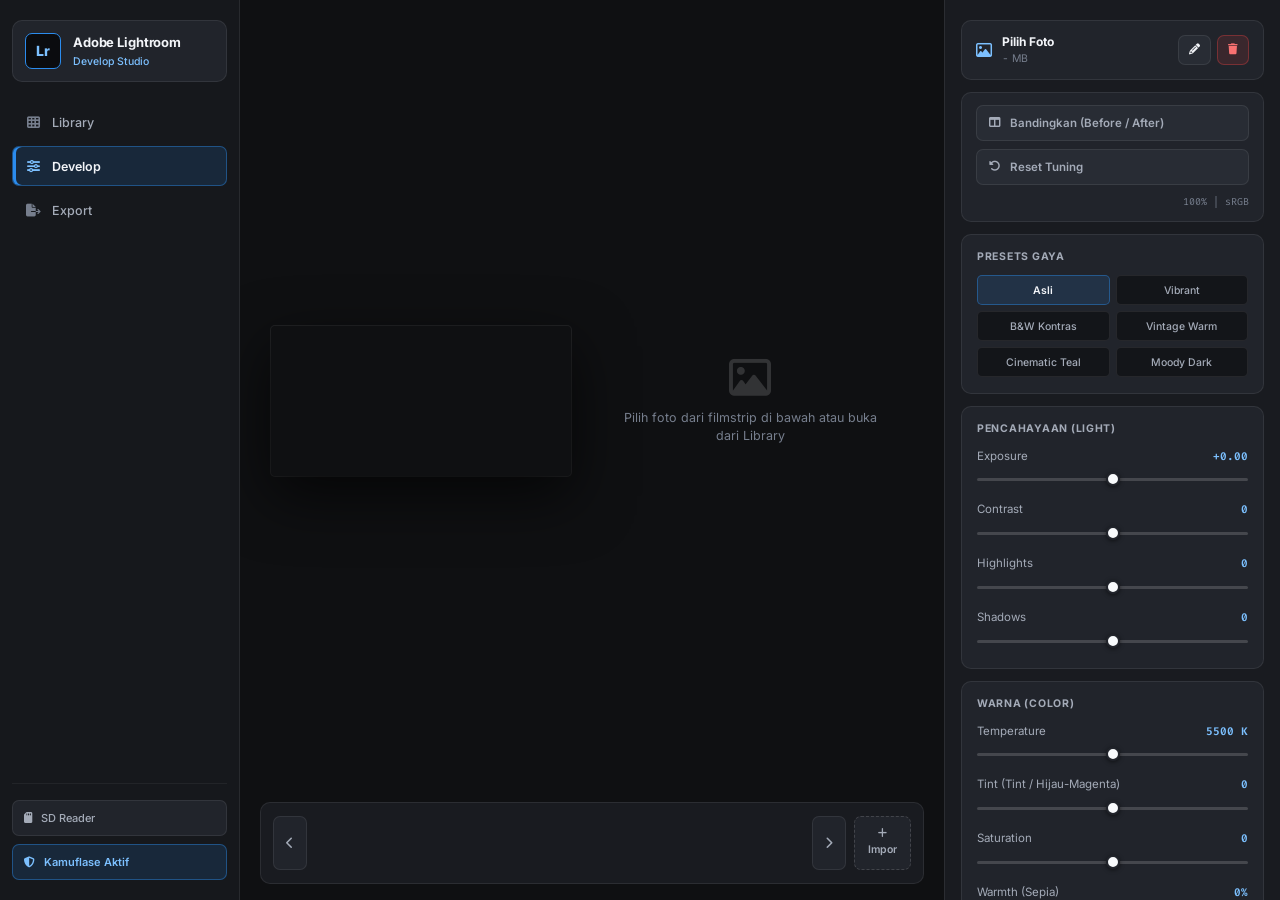
==== commit 701f43cc: "Redesign tahap 2B: transfer, dekripsi, preferences" ====
--- a/Darkroom/frontend/index.html
+++ b/Darkroom/frontend/index.html
@@ -9,7 +9,7 @@
     <link rel="preconnect" href="https://fonts.gstatic.com" crossorigin>
     <link href="https://fonts.googleapis.com/css2?family=Fira+Code:wght@400;500;600&family=Inter:wght@300;400;500;600;700&display=swap" rel="stylesheet">
     <link rel="stylesheet" href="https://cdnjs.cloudflare.com/ajax/libs/font-awesome/6.4.0/css/all.min.css">
-    <link rel="stylesheet" href="css/style.css?v=20261124-redesign-2a">
+    <link rel="stylesheet" href="css/style.css?v=20261124-redesign-2b-clean">
 </head>
 <body class="mode-lightroom">
 
@@ -849,6 +849,6 @@
         </div>
     </div>
 
-    <script src="js/app.js?v=20261124-redesign-2a"></script>
+    <script src="js/app.js?v=20261124-redesign-2b-clean"></script>
 </body>
 </html>
--- a/Darkroom/frontend/css/style.css
+++ b/Darkroom/frontend/css/style.css
@@ -1406,16 +1406,16 @@
     color: var(--accent-text);
 }
 
-/* Presets 3-Column Balanced Grid */
+/* Presets 2-Column Balanced Grid (Prevents label truncation) */
 #view-develop .presets-bar {
     display: grid;
-    grid-template-columns: repeat(3, minmax(0, 1fr));
+    grid-template-columns: repeat(2, minmax(0, 1fr));
     gap: 6px;
 }
 
 .chip {
     min-height: 30px;
-    padding: 5px 6px;
+    padding: 6px 8px;
     border-radius: var(--radius-sm);
     border: 1px solid var(--border-color);
     background-color: var(--bg-input);
@@ -1423,10 +1423,9 @@
     font-family: inherit;
     font-size: 10.5px;
     font-weight: 500;
+    line-height: 1.25;
     text-align: center;
-    white-space: nowrap;
-    overflow: hidden;
-    text-overflow: ellipsis;
+    white-space: normal;
     transition: background-color 0.15s ease, border-color 0.15s ease, color 0.15s ease;
 }
 
@@ -1764,10 +1763,10 @@
 }
 
 /* --------------------------------------------------------------------------
-   9. DARKROOM WORKSPACES BASELINE (TRANSFER, DEKRIPSI, PREFERENCES)
-      Full visual polish for these 3 views continues in Phase 2B.
+   9. DARKROOM WORKSPACES (TRANSFER, DEKRIPSI, PREFERENCES & BLOCKCHAIN)
+      Tactical Ruby / Obsidian — Same Precision Pro Studio Design Family
    -------------------------------------------------------------------------- */
-/* Transfer */
+/* Transfer (Steganography Workspace) */
 #view-transfer.app-view.active {
     overflow-y: auto;
     overflow-x: hidden;
@@ -1788,7 +1787,7 @@
     flex: 1 1 0%;
     min-height: 0;
     display: grid;
-    grid-template-columns: minmax(0, 1.12fr) minmax(340px, 0.88fr);
+    grid-template-columns: minmax(0, 1.12fr) minmax(350px, 0.88fr);
     gap: var(--space-5);
     overflow: hidden;
 }
@@ -1806,6 +1805,7 @@
     flex-direction: column;
     gap: var(--space-4);
     overflow-y: auto;
+    overscroll-behavior: contain;
 }
 
 .transfer-left-panel > *,
@@ -1819,6 +1819,8 @@
     align-items: center;
     flex-wrap: wrap;
     gap: var(--space-2);
+    padding-bottom: var(--space-3);
+    border-bottom: 1px solid var(--border-subtle);
 }
 
 .box-title {
@@ -1828,6 +1830,7 @@
     font-size: 13px;
     font-weight: 700;
     color: var(--text-primary);
+    letter-spacing: -0.01em;
 }
 
 .box-title i {
@@ -1842,7 +1845,7 @@
 
 .box-actions .dropdown-picker {
     width: auto;
-    max-width: 210px;
+    max-width: 220px;
 }
 
 .cover-preview-wrapper {
@@ -1873,25 +1876,55 @@
     font-size: 34px;
     margin-bottom: 6px;
     display: block;
+    color: var(--border-strong);
 }
 
 .cover-technical-meta {
     display: grid;
-    grid-template-columns: 1fr 1fr;
-    gap: 10px;
-    padding: 12px 14px;
+    grid-template-columns: repeat(2, minmax(0, 1fr));
+    gap: 12px 16px;
+    padding: 13px 15px;
     border-radius: var(--radius-md);
     background-color: var(--bg-card);
     border: 1px solid var(--border-color);
 }
 
-.meta-item { display: flex; flex-direction: column; gap: 2px; min-width: 0; }
-.meta-label { font-size: 10px; color: var(--text-muted); text-transform: uppercase; font-weight: 600; }
-.meta-val { font-size: 11.5px; font-weight: 600; color: var(--text-primary); white-space: nowrap; overflow: hidden; text-overflow: ellipsis; }
-.meta-badge { display: inline-block; padding: 2px 8px; border-radius: var(--radius-sm); font-size: 10px; font-weight: 700; width: fit-content; }
+.meta-item {
+    display: flex;
+    flex-direction: column;
+    gap: 3px;
+    min-width: 0;
+}
+
+.meta-label {
+    font-size: 9.5px;
+    color: var(--text-muted);
+    text-transform: uppercase;
+    letter-spacing: 0.06em;
+    font-weight: 700;
+}
+
+.meta-val {
+    font-size: 12px;
+    font-weight: 600;
+    color: var(--text-primary);
+    font-variant-numeric: tabular-nums;
+    white-space: nowrap;
+    overflow: hidden;
+    text-overflow: ellipsis;
+}
+
+.meta-badge {
+    display: inline-block;
+    padding: 2px 8px;
+    border-radius: var(--radius-sm);
+    font-size: 10px;
+    font-weight: 700;
+    width: fit-content;
+}
 
 .capacity-meter-box {
-    padding: 12px 14px;
+    padding: 13px 15px;
     border-radius: var(--radius-md);
     background-color: var(--bg-card);
     border: 1px solid var(--border-color);
@@ -1900,23 +1933,57 @@
     gap: 8px;
 }
 
-.capacity-header { display: flex; justify-content: space-between; font-size: 11.5px; color: var(--text-secondary); }
-.capacity-header strong { color: var(--accent-text); font-family: var(--font-code); }
-.capacity-progress-bar { width: 100%; height: 7px; background: var(--bg-input); border-radius: 999px; overflow: hidden; border: 1px solid var(--border-subtle); }
-.capacity-fill { height: 100%; background: var(--accent); border-radius: 999px; transition: width 0.25s ease; }
-.capacity-footer-note { font-size: 10.5px; color: var(--text-muted); line-height: 1.4; }
+.capacity-header {
+    display: flex;
+    justify-content: space-between;
+    align-items: baseline;
+    font-size: 11.5px;
+    color: var(--text-secondary);
+}
+
+.capacity-header strong {
+    color: var(--accent-text);
+    font-family: var(--font-code);
+    font-variant-numeric: tabular-nums;
+}
+
+.capacity-progress-bar {
+    width: 100%;
+    height: 7px;
+    background: var(--bg-input);
+    border-radius: 999px;
+    overflow: hidden;
+    border: 1px solid var(--border-subtle);
+}
+
+.capacity-fill {
+    height: 100%;
+    background: var(--accent);
+    border-radius: 999px;
+    transition: width 0.25s ease;
+}
+
+.capacity-footer-note {
+    font-size: 10.5px;
+    color: var(--text-muted);
+    line-height: 1.45;
+}
 
 .payload-type-selector {
     display: grid;
     grid-template-columns: repeat(3, minmax(0, 1fr));
-    gap: 8px;
+    gap: 6px;
+    padding: 4px;
+    border-radius: var(--radius-md);
+    background-color: var(--bg-input);
+    border: 1px solid var(--border-color);
 }
 
 .payload-type-radio {
-    padding: 10px 8px;
-    border-radius: var(--radius-md);
-    background-color: var(--bg-card);
-    border: 1px solid var(--border-color);
+    padding: 9px 6px;
+    border-radius: var(--radius-sm);
+    background-color: transparent;
+    border: 1px solid transparent;
     display: flex;
     flex-direction: column;
     align-items: center;
@@ -1928,32 +1995,50 @@
 }
 
 .payload-type-radio input { display: none; }
+.payload-type-radio:hover { background-color: var(--bg-card); color: var(--text-primary); }
 .payload-type-radio.active { background-color: var(--accent-soft); border-color: var(--accent-border); color: var(--text-primary); }
 .payload-type-radio.active i { color: var(--accent-text); }
 
-.payload-input-group { display: flex; flex-direction: column; gap: 12px; }
-.label-with-counter { display: flex; justify-content: space-between; align-items: center; gap: 8px; }
-.char-counter { font-size: 10.5px; font-family: var(--font-code); color: var(--accent-text); }
+.payload-input-group {
+    display: flex;
+    flex-direction: column;
+    gap: 13px;
+}
+
+.label-with-counter {
+    display: flex;
+    justify-content: space-between;
+    align-items: center;
+    gap: 8px;
+}
+
+.char-counter {
+    font-size: 10.5px;
+    font-family: var(--font-code);
+    color: var(--accent-text);
+    font-variant-numeric: tabular-nums;
+}
 
 .crypto-profile-info {
     display: flex;
     align-items: flex-start;
     gap: 9px;
-    padding: 9px 11px;
+    padding: 10px 12px;
     border-radius: var(--radius-md);
     background-color: var(--bg-card);
     border: 1px solid var(--border-subtle);
     font-size: 11px;
     color: var(--text-secondary);
-    line-height: 1.45;
-}
-
-.crypto-profile-info i { color: #34d399; margin-top: 2px; }
+    line-height: 1.5;
+}
+
+.crypto-profile-info i { color: #34d399; margin-top: 2px; flex-shrink: 0; }
 .crypto-profile-info strong { color: var(--text-primary); }
+.crypto-profile-info code { font-family: var(--font-code); font-size: 10.5px; color: var(--accent-text); }
 
 .file-picked-card,
 .image-picked-preview {
-    padding: 10px 12px;
+    padding: 11px 13px;
     border-radius: var(--radius-md);
     background-color: var(--bg-card);
     border: 1px solid var(--border-color);
@@ -1963,17 +2048,21 @@
 }
 
 .file-picked-meta,
-.img-picked-meta { display: flex; flex-direction: column; gap: 2px; }
+.img-picked-meta { display: flex; flex-direction: column; gap: 2px; min-width: 0; }
 .file-picked-meta strong,
-.img-picked-meta strong { font-size: 11.5px; color: var(--text-primary); }
+.img-picked-meta strong { font-size: 11.5px; color: var(--text-primary); word-break: break-all; }
 .file-picked-meta span,
-.img-picked-meta span { font-size: 10px; color: var(--text-muted); }
-#picked-img-thumb { width: 48px; height: 48px; object-fit: cover; border-radius: var(--radius-sm); }
+.img-picked-meta span { font-size: 10.5px; color: var(--text-muted); }
+#picked-img-thumb { width: 48px; height: 48px; object-fit: cover; border-radius: var(--radius-sm); flex-shrink: 0; }
+
+.btn-execute-transfer {
+    min-height: 40px;
+}
 
 .transfer-bottom-panel {
     flex-shrink: 0;
-    min-height: 120px;
-    max-height: 200px;
+    min-height: 124px;
+    max-height: 210px;
     padding: 14px 18px;
     border-radius: var(--radius-lg);
     background-color: var(--bg-panel);
@@ -1984,8 +2073,27 @@
     overflow-y: auto;
 }
 
-.bottom-panel-header { display: flex; justify-content: space-between; align-items: center; gap: 10px; }
-.result-status-title { font-size: 11px; font-weight: 700; color: var(--text-secondary); text-transform: uppercase; letter-spacing: 0.06em; display: flex; align-items: center; gap: 8px; }
+.bottom-panel-header {
+    display: flex;
+    justify-content: space-between;
+    align-items: center;
+    gap: 10px;
+    padding-bottom: 8px;
+    border-bottom: 1px solid var(--border-subtle);
+}
+
+.result-status-title {
+    font-size: 11px;
+    font-weight: 700;
+    color: var(--text-secondary);
+    text-transform: uppercase;
+    letter-spacing: 0.06em;
+    display: flex;
+    align-items: center;
+    gap: 8px;
+}
+
+.result-status-title i { color: var(--accent-text); }
 .bottom-panel-body { flex: 1; overflow-y: auto; }
 
 .result-placeholder {
@@ -2005,14 +2113,32 @@
     align-items: center;
     flex-wrap: wrap;
     gap: var(--space-3);
-    padding: 12px 16px;
+    padding: 13px 16px;
     border-radius: var(--radius-md);
     background-color: var(--bg-card);
     border: 1px solid rgba(16, 185, 129, 0.45);
 }
 
-.res-badge-success { color: #34d399; font-weight: 700; font-size: 12px; display: flex; align-items: center; gap: 6px; margin-bottom: 4px; }
-.res-details-grid { display: flex; flex-wrap: wrap; gap: 14px; font-size: 11px; color: var(--text-secondary); margin-top: 4px; }
+.res-badge-success {
+    color: #34d399;
+    font-weight: 700;
+    font-size: 12px;
+    display: flex;
+    align-items: center;
+    gap: 6px;
+    margin-bottom: 4px;
+}
+
+.res-details-grid {
+    display: flex;
+    flex-wrap: wrap;
+    gap: 14px;
+    font-size: 11px;
+    color: var(--text-secondary);
+    margin-top: 4px;
+    font-variant-numeric: tabular-nums;
+}
+
 .res-details-grid strong { color: var(--text-primary); }
 .result-card-actions-row { display: flex; align-items: center; flex-wrap: wrap; gap: 8px; }
 
@@ -2030,10 +2156,10 @@
 .err-text strong { font-size: 12px; display: block; margin-bottom: 2px; }
 .err-text p { font-size: 11px; color: var(--text-secondary); }
 
-/* Decrypt */
+/* Decrypt & Steganography Extractor */
 .decrypt-panel-grid {
     display: grid;
-    grid-template-columns: minmax(0, 0.92fr) minmax(0, 1.08fr);
+    grid-template-columns: minmax(0, 0.94fr) minmax(0, 1.06fr);
     gap: var(--space-5);
     align-items: stretch;
 }
@@ -2065,26 +2191,36 @@
 
 .decrypt-card-body {
     flex: 1;
-    min-height: 200px;
+    min-height: 220px;
     display: flex;
     flex-direction: column;
     justify-content: center;
     gap: 12px;
 }
 
-.inc-text-header { display: flex; justify-content: space-between; align-items: center; font-size: 12px; font-weight: 700; color: #34d399; margin-bottom: 8px; }
+.inc-text-header {
+    display: flex;
+    justify-content: space-between;
+    align-items: center;
+    gap: 10px;
+    font-size: 12px;
+    font-weight: 700;
+    color: #34d399;
+    margin-bottom: 8px;
+}
 
 .terminal-box {
-    padding: 12px;
+    padding: 13px 14px;
     border-radius: var(--radius-md);
     background-color: var(--bg-input);
     border: 1px solid var(--border-color);
     font-family: var(--font-code);
     font-size: 11.5px;
+    line-height: 1.55;
     color: var(--text-primary);
     white-space: pre-wrap;
     word-break: break-word;
-    max-height: 180px;
+    max-height: 220px;
     overflow-y: auto;
 }
 
@@ -2094,13 +2230,13 @@
     align-items: center;
     justify-content: space-between;
     gap: 14px;
-    padding: 12px 14px;
+    padding: 13px 15px;
     border-radius: var(--radius-md);
     background-color: var(--bg-card);
     border: 1px solid var(--border-color);
 }
 
-.inc-file-meta { display: flex; flex-direction: column; gap: 2px; min-width: 0; }
+.inc-file-meta { display: flex; flex-direction: column; gap: 3px; min-width: 0; }
 .inc-file-meta strong { font-size: 12px; color: var(--text-primary); word-break: break-all; }
 .inc-file-meta span { font-size: 10.5px; color: var(--text-muted); }
 
@@ -2112,6 +2248,8 @@
     max-height: 240px;
     object-fit: contain;
     border-radius: var(--radius-sm);
+    background-color: var(--bg-canvas);
+    border: 1px solid var(--border-subtle);
 }
 
 .inc-img-actions {
@@ -2122,11 +2260,29 @@
     gap: 10px;
 }
 
-/* Preferences & Blockchain */
+/* Preferences: Blockchain Integrity Ledger */
 .pref-blockchain-section {
+    padding: var(--space-5);
+    border-radius: var(--radius-lg);
+    background-color: var(--bg-panel);
+    border: 1px solid var(--border-color);
     display: flex;
     flex-direction: column;
     gap: var(--space-4);
+}
+
+.pref-blockchain-section h3 {
+    font-size: 14px;
+    font-weight: 700;
+    color: var(--text-primary);
+    display: flex;
+    align-items: center;
+    gap: 8px;
+    margin-bottom: 3px;
+}
+
+.pref-blockchain-section h3 i {
+    color: var(--accent-text);
 }
 
 .pref-blockchain-section .btn-group {
@@ -2156,15 +2312,14 @@
 
 .chain-cards-grid {
     display: grid;
-    grid-template-columns: repeat(auto-fill, minmax(210px, 1fr));
+    grid-template-columns: repeat(auto-fill, minmax(215px, 1fr));
     gap: 14px;
-    padding-bottom: var(--space-5);
 }
 
 .chain-block-card {
     padding: 14px;
-    border-radius: var(--radius-lg);
-    background-color: var(--bg-panel);
+    border-radius: var(--radius-md);
+    background-color: var(--bg-card);
     border: 1px solid var(--border-color);
     border-top: 3px solid #10b981;
     font-size: 11px;
@@ -2172,6 +2327,12 @@
     flex-direction: column;
     gap: 6px;
     overflow-wrap: anywhere;
+    transition: border-color 0.15s ease, transform 0.15s ease;
+}
+
+.chain-block-card:hover {
+    transform: translateY(-2px);
+    border-color: var(--border-strong);
 }
 
 .chain-block-title {
@@ -2189,11 +2350,14 @@
     border: 1px solid currentColor;
     font-size: 8.5px;
     font-weight: 700;
+    letter-spacing: 0.04em;
 }
 
 .chain-hash-label {
     font-size: 9.5px;
     color: var(--text-muted);
+    text-transform: uppercase;
+    letter-spacing: 0.04em;
 }
 
 .chain-block-hash {
@@ -2209,9 +2373,9 @@
 
 .chain-block-card.tampered-card,
 .chain-block-card.block-tampered {
-    border-color: rgba(239, 68, 68, 0.7);
+    border-color: rgba(239, 68, 68, 0.72);
     border-top: 3px solid #ef4444;
-    background-color: rgba(239, 68, 68, 0.12);
+    background-color: rgba(239, 68, 68, 0.14);
 }
 
 .chain-block-card.block-tampered .chain-block-title,
@@ -2223,7 +2387,7 @@
 .chain-block-card.block-orphaned {
     border-color: rgba(245, 158, 11, 0.65);
     border-top: 3px solid #f59e0b;
-    background-color: rgba(245, 158, 11, 0.08);
+    background-color: rgba(245, 158, 11, 0.09);
 }
 
 .chain-block-card.block-orphaned .chain-block-hash,
@@ -2232,9 +2396,8 @@
 }
 
 .pref-blockchain-section.hacker-mode {
-    outline: 1px solid rgba(239, 68, 68, 0.65);
-    outline-offset: 8px;
-    border-radius: var(--radius-lg);
+    border-color: rgba(239, 68, 68, 0.65);
+    box-shadow: 0 0 0 1px rgba(239, 68, 68, 0.45);
 }
 
 /* --------------------------------------------------------------------------
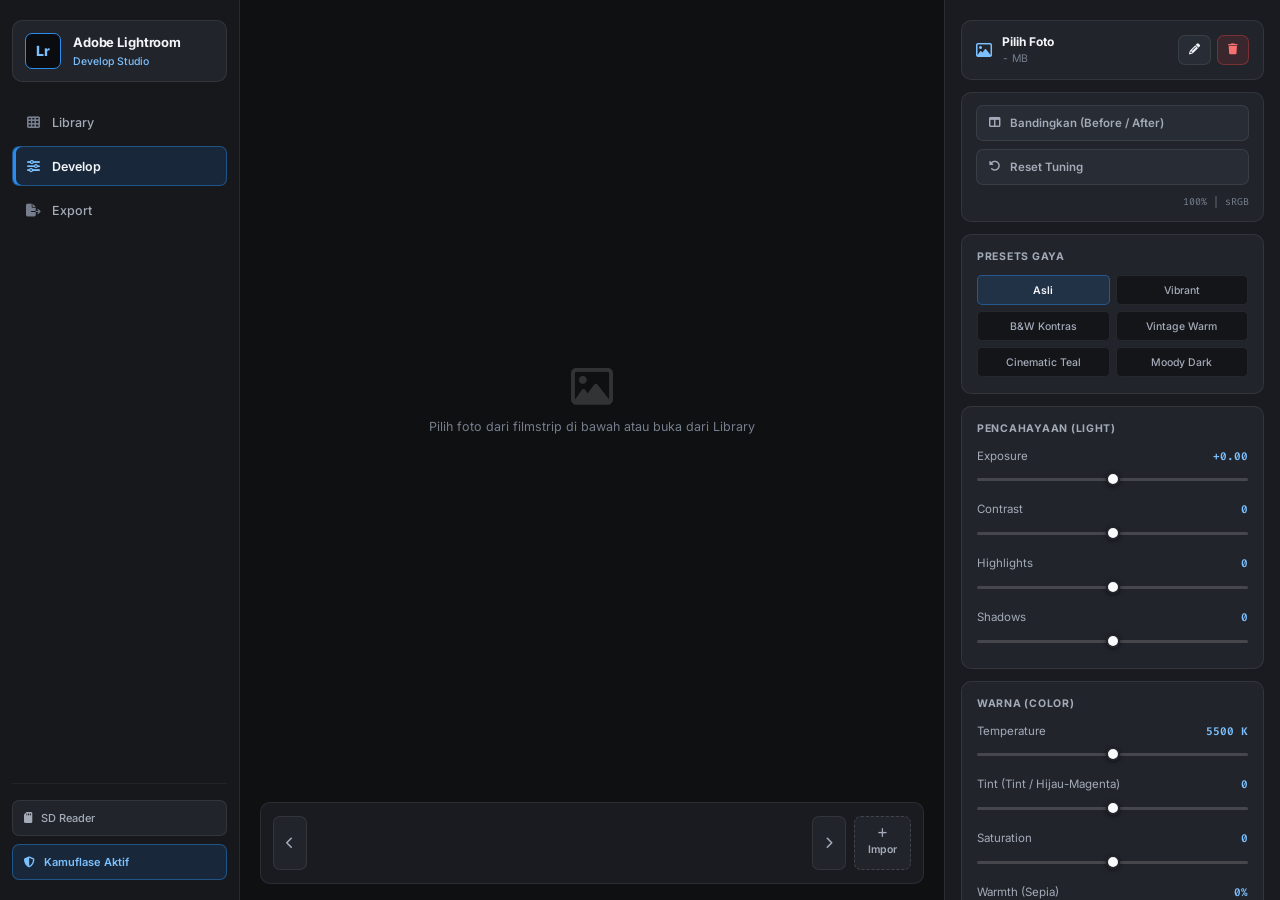
==== commit c0c09128: "Perbaiki tampilan bandingkan before/after" ====
--- a/Darkroom/frontend/index.html
+++ b/Darkroom/frontend/index.html
@@ -9,7 +9,7 @@
     <link rel="preconnect" href="https://fonts.gstatic.com" crossorigin>
     <link href="https://fonts.googleapis.com/css2?family=Fira+Code:wght@400;500;600&family=Inter:wght@300;400;500;600;700&display=swap" rel="stylesheet">
     <link rel="stylesheet" href="https://cdnjs.cloudflare.com/ajax/libs/font-awesome/6.4.0/css/all.min.css">
-    <link rel="stylesheet" href="css/style.css?v=20261124-redesign-2b-clean">
+    <link rel="stylesheet" href="css/style.css?v=20261124-compare-fix">
 </head>
 <body class="mode-lightroom">
 
@@ -156,8 +156,14 @@
                 <div class="editor-viewport">
                     <!-- MAIN CANVAS CONTAINER -->
                     <div class="canvas-container" id="develop-canvas-wrapper">
-                        <canvas id="photo-canvas"></canvas>
-                        <canvas id="before-canvas" style="display: none;"></canvas>
+                        <div class="canvas-stage-panel compare-before-panel" id="before-panel" style="display: none;">
+                            <span class="compare-badge">SEBELUM</span>
+                            <canvas id="before-canvas"></canvas>
+                        </div>
+                        <div class="canvas-stage-panel compare-after-panel" id="after-panel" style="display: none;">
+                            <span class="compare-badge compare-after-badge" id="after-badge" style="display: none;">SESUDAH</span>
+                            <canvas id="photo-canvas"></canvas>
+                        </div>
                         <div class="empty-state" id="empty-state-msg">
                             <i class="fa-regular fa-image"></i>
                             <p>Pilih foto dari filmstrip di bawah atau buka dari Library</p>
@@ -849,6 +855,6 @@
         </div>
     </div>
 
-    <script src="js/app.js?v=20261124-redesign-2b-clean"></script>
+    <script src="js/app.js?v=20261124-compare-fix"></script>
 </body>
 </html>
--- a/Darkroom/frontend/css/style.css
+++ b/Darkroom/frontend/css/style.css
@@ -1109,15 +1109,70 @@
     align-items: center;
     justify-content: center;
     gap: var(--space-4);
-    padding: clamp(16px, 2.4vw, 32px);
+    padding: clamp(14px, 2vw, 24px);
     overflow: hidden;
     position: relative;
 }
 
+#view-develop .canvas-stage-panel {
+    position: relative;
+    flex: 1 1 0%;
+    width: 100%;
+    height: 100%;
+    min-width: 0;
+    min-height: 0;
+    display: flex;
+    align-items: center;
+    justify-content: center;
+}
+
+#view-develop .canvas-container.split-active {
+    display: grid;
+    grid-template-columns: repeat(2, minmax(0, 1fr));
+    grid-template-rows: minmax(0, 1fr);
+    gap: var(--space-4);
+    align-items: stretch;
+    justify-items: stretch;
+}
+
+#view-develop .canvas-container.split-active .canvas-stage-panel {
+    padding: 32px var(--space-3) var(--space-3);
+    border-radius: var(--radius-lg);
+    background-color: var(--bg-panel);
+    border: 1px solid var(--border-color);
+}
+
+.compare-badge {
+    position: absolute;
+    top: 8px;
+    left: 12px;
+    z-index: 2;
+    padding: 2px 8px;
+    border-radius: var(--radius-sm);
+    background-color: var(--bg-card);
+    border: 1px solid var(--border-color);
+    color: var(--text-secondary);
+    font-size: 10px;
+    font-weight: 700;
+    letter-spacing: 0.08em;
+    text-transform: uppercase;
+    pointer-events: none;
+}
+
+.compare-after-badge {
+    background-color: var(--accent-soft);
+    border-color: var(--accent-border);
+    color: var(--accent-text);
+}
+
 #view-develop #photo-canvas,
 #view-develop #before-canvas {
+    display: block;
+    width: auto;
+    height: auto;
     max-width: 100%;
     max-height: 100%;
+    object-fit: contain;
     border-radius: 4px;
     box-shadow: var(--shadow-canvas), 0 0 0 1px rgba(255, 255, 255, 0.08);
 }
